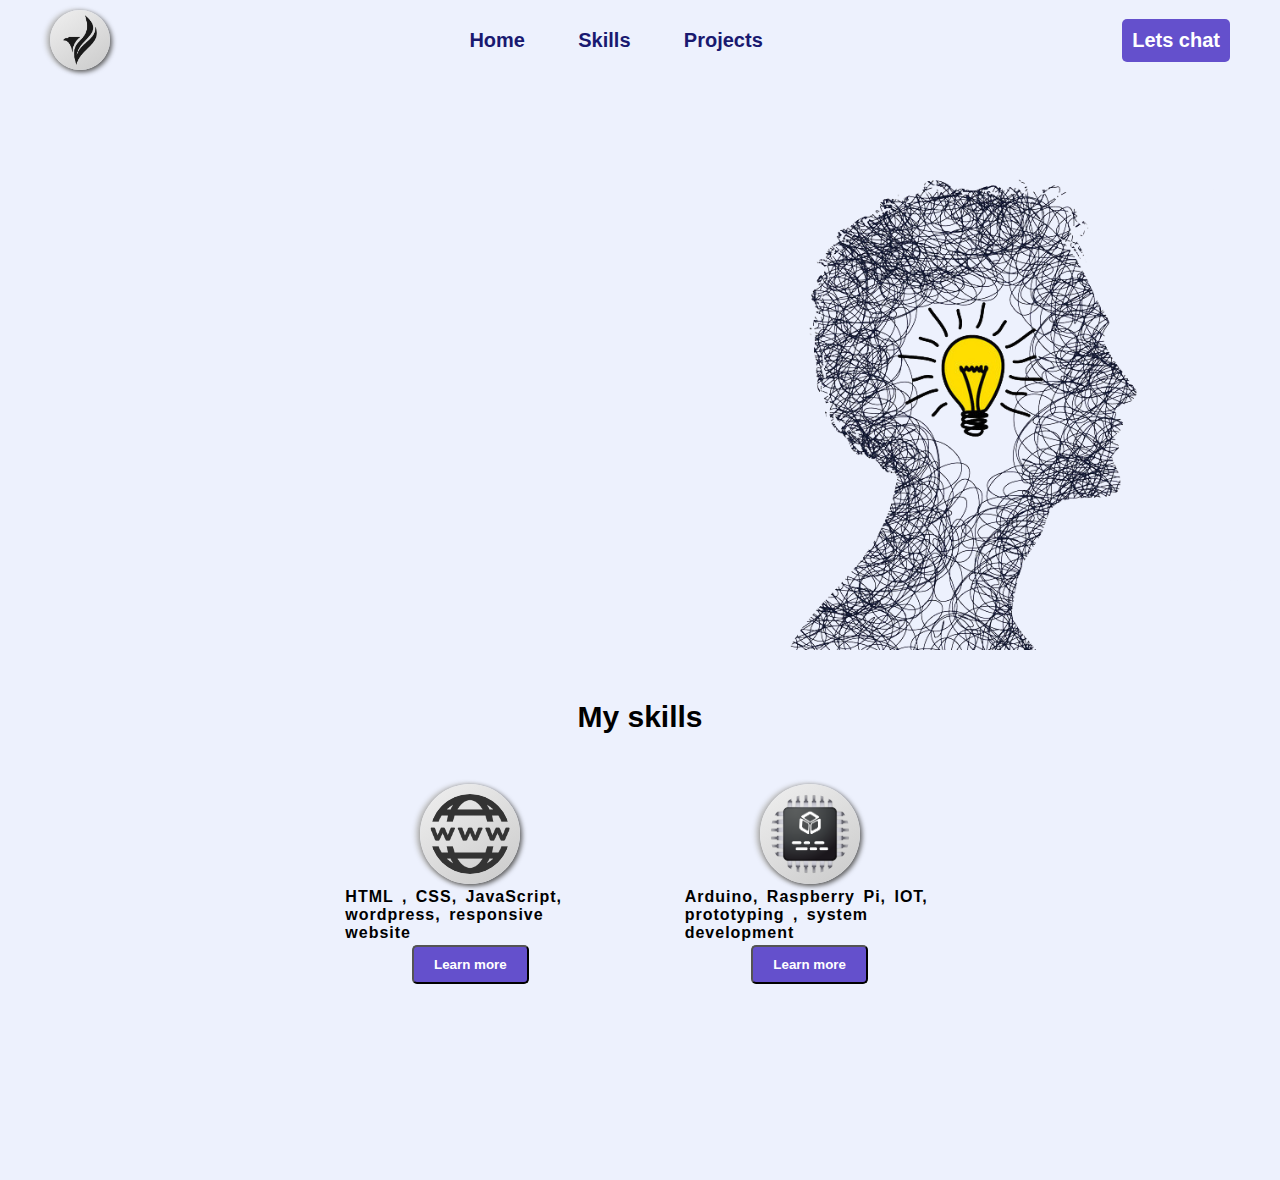
==== index.html @ 46838241 "Add files via upload" ====
<!DOCTYPE html>
<html lang="en">
<head>
    <meta charset="UTF-8">
    <meta http-equiv="X-UA-Compatible" content="IE=edge">
    <meta name="viewport" content="width=device-width, initial-scale=1.0">
    <title>Myport</title>
    <link rel="stylesheet" href="style.css">
</head>
<body>
    <nav class="nav">
        <img src="./logo.png" alt="" class="logo">
        <ul>
            <li><a href="#">Home</a></li>
            <li><a href="#">Skills</a></li>
            <li><a href="#">Projects</a></li>
        </ul>
        <button class="chat">Lets chat</button>
    </nav>

    <section class="intro">
        <section class="hello">
            <p></p>
        </section>       
        <section class="introImg">
            <img src="./intro_pic.png" alt="#">
        </section>        
    </section>

    <section class="skills">
        <p>My skills</p>
        <section class="skillset">
            <div class="skill">
                <section class="logo">
                    <img src="./skill1.png" alt="">
                </section>
                <p>HTML , CSS, JavaScript, wordpress, responsive website</p>
                <button><a href="#">Learn more</a></button>
            </div>

            <div class="skill">
                <section class="logo">
                    <img src="./skill2.png" alt="">
                </section>
                <p>Arduino, Raspberry Pi, IOT, prototyping , system development</p>
                <button><a href="#">Learn more</a></button>
            </div>
        </section>
    </section>

    <section class="projects"></section>
    <section class="contact"></section>
</body>
</html>
---- style.css ----
*{
    margin: 0;
    padding: 0;
    box-sizing: border-box;
    font-family: Arial, Helvetica, sans-serif;
}
body{
    width: 100vw;
    height: 100vh;
    background-color: #edf1fd;
    overflow-x: hidden;
}
.nav{
    width: 100%;
    height: 80px;
    /* background-color: #eef0f2; */
    background-color: transparent;
    /* position: relative; */
    display: flex;
    justify-content: space-between;
    align-items: center;
}
.nav img{
    /* position: absolute; */
    /* left: 40px; */
    margin-left: 50px;
    width: 60px;
    height: 60px;
}
.nav ul{
    width: 400px;
    height: 100%;
    /* background-color: cornflowerblue; */
    display: flex;
    justify-content: space-evenly;
    align-items: center;
}
.nav ul li{
    list-style: none;
}
.nav ul li a{
    text-decoration: none;
    color: midnightblue;
    font-weight: bold;
    font-size: 20px;
}
.nav button{
    margin-right: 50px;
    border: none;
    background: #6450cc;
    padding: 10px;
    font-size: 20px;
    color: white;
    font-weight: bold;
    border-radius: 5px;
}
.intro{
    width: 100%;
    height: 600px;
    /* background-color:thistle; */
    display: flex;
}
.hello{
    width: 50%;
    height: 100%;
    /* background-color: tomato; */
}
.introImg{
    width: 50%;
    height: 100%;
    /* background-color: violet; */
    display: flex;
    justify-content: center;
    align-items: center;
}
.introImg img{
    height: 90%;
    -webkit-transform: scaleX(-1);
    transform: scaleX(-1);
}
.skills{
    width: 100%;
    height: 500px;
    /* background-color: springgreen; */
    display: flex;
    flex-direction: column;
    align-items: center;
}
.skills > p{
    text-align: center;
    padding-top: 20px;
    font-size: 30px;
    font-weight: bold;
    /* background-color: yellow; */
}
.skillset{
    width: 60%;
    height: 400px;
    /* background-color: wheat; */
    margin-top: 50px;
    display: flex;
    flex-wrap: wrap;
    justify-content: space-evenly;
}

.skill{
    width: 250px;
    height: 200px;
    /* background-color: yellow; */
    display: flex;
    flex-direction: column;
    align-items: center;
    justify-content: space-between;
}
.logo{
    width: 100px;
    height: 100px;
    border-radius: 50%;
    border: none;
    border-radius: 50%;
    border-radius: 150px;
    background: linear-gradient(145deg, #f0f0f0, #cacaca);
    box-shadow:  2px 2px 5px #5a5a5a,
                 -4px 0px 5px #bfbfbf;
    display: flex;
    justify-content: center;
    align-items: center;
}
.logo img{
    width: 80%;
    height: 80%;
    border-radius: 50%;
}
.skill p{
    font-weight: 600;
    letter-spacing: 1px;
    word-spacing: 3px;
    /* font-size: 20px; */
}
.skill button{
    padding: 10px 20px;
    background-color: #6450cc;
    border-radius: 5px;
}
.skill button a{
    text-decoration: none;
    color: white;
    font-weight: bold;
}
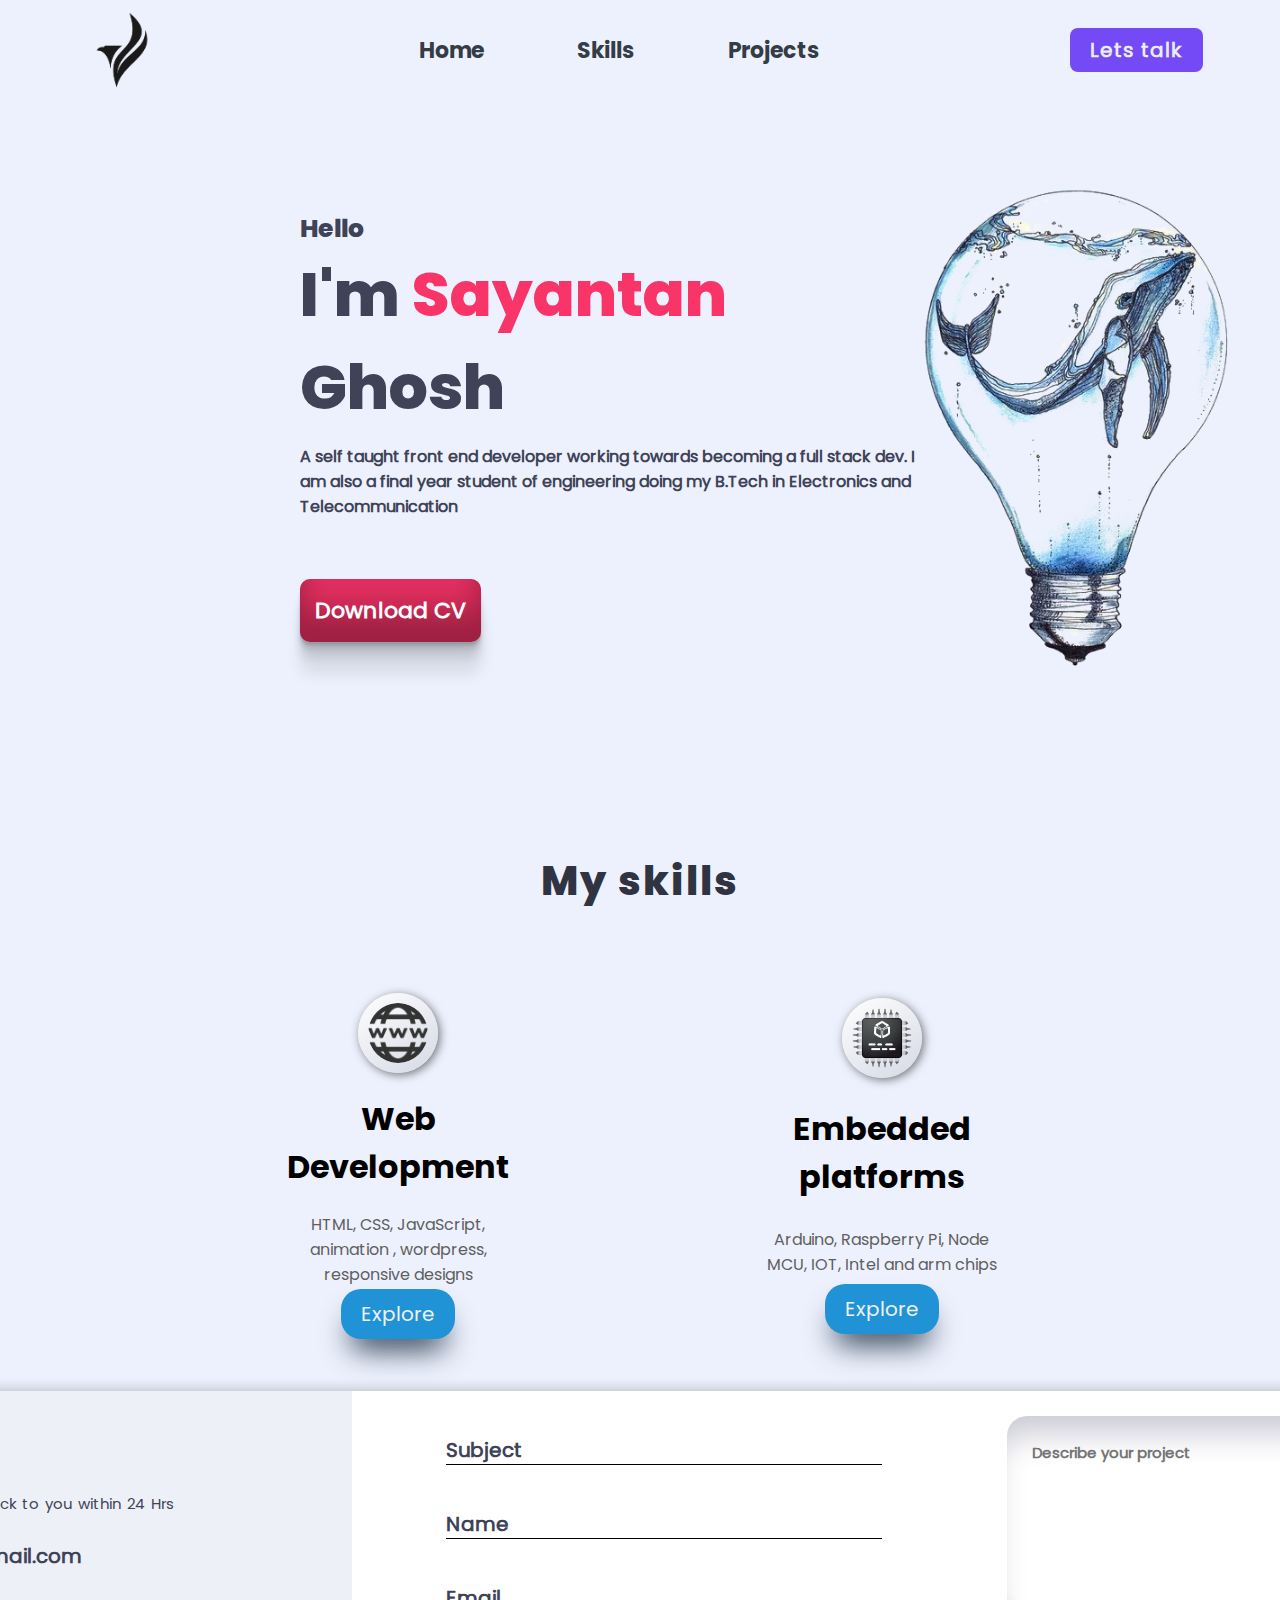
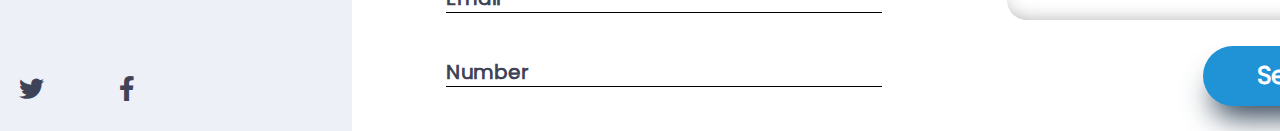
==== commit e51da998: "Add files via upload" ====
--- a/index.html
+++ b/index.html
@@ -4,51 +4,92 @@
     <meta charset="UTF-8">
     <meta http-equiv="X-UA-Compatible" content="IE=edge">
     <meta name="viewport" content="width=device-width, initial-scale=1.0">
-    <title>Myport</title>
+    <title>Portfolio</title>
     <link rel="stylesheet" href="style.css">
+    <link rel="stylesheet" href="../icons/css/all.min.css">
 </head>
 <body>
-    <nav class="nav">
-        <img src="./logo.png" alt="" class="logo">
+    <nav class="nav" id="nav">
+        <img src="../images/logo.png" alt="" class="logo">
         <ul>
-            <li><a href="#">Home</a></li>
-            <li><a href="#">Skills</a></li>
+            <li><a href="#nav">Home</a></li>
+            <li><a href="#skill">Skills</a></li>
             <li><a href="#">Projects</a></li>
+            <!-- <li><a href="#">Contact</a></li> -->
         </ul>
-        <button class="chat">Lets chat</button>
+        <button class="chat"><a href="#contact">Lets talk</a></button>
     </nav>
-
-    <section class="intro">
-        <section class="hello">
-            <p></p>
-        </section>       
-        <section class="introImg">
-            <img src="./intro_pic.png" alt="#">
-        </section>        
+    <section class="intro" id="intro">
+        <section class="about">
+            <p>Hello</p>
+            <p>I'm <span>Sayantan</span> Ghosh</p>
+            <p>A self taught front end developer working towards becoming a full stack dev.
+               I am also a final year student of engineering doing my B.Tech in Electronics and Telecommunication
+            </p>
+            <button><a href="#">Download CV</a></button>
+        </section>
+        <section class="introPic">
+            <img src="../images/back3.png" alt="">
+        </section>
     </section>
 
-    <section class="skills">
+    <section class="skill" id="skill">
         <p>My skills</p>
         <section class="skillset">
-            <div class="skill">
-                <section class="logo">
-                    <img src="./skill1.png" alt="">
-                </section>
-                <p>HTML , CSS, JavaScript, wordpress, responsive website</p>
-                <button><a href="#">Learn more</a></button>
-            </div>
-
-            <div class="skill">
-                <section class="logo">
-                    <img src="./skill2.png" alt="">
-                </section>
-                <p>Arduino, Raspberry Pi, IOT, prototyping , system development</p>
-                <button><a href="#">Learn more</a></button>
-            </div>
+            <section class="skillcard">
+                <img src="../images/skill1.png" alt="" class="img">       
+                <h1>Web Development</h1>
+                <p>HTML, CSS, JavaScript, animation , wordpress, responsive designs</p>
+                <button><a href="#">Explore</a></button>
+            </section>
+            <section class="skillcard">
+                <img src="../images/skill2.png" alt="" class="img">       
+                <h1>Embedded platforms</h1>
+                <p>Arduino, Raspberry Pi, Node MCU, IOT, Intel and arm chips</p>
+                <button><a href="#">Explore</a></button>
+            </section>
         </section>
     </section>
 
     <section class="projects"></section>
-    <section class="contact"></section>
+
+    <section class="contact" id="contact">
+        <section class="panel1">
+            <section class="head">
+                <p>Contacts</p>
+                <small>Fill the form and I will get back to you within 24 Hrs</small>
+            </section>
+            <section class="contactInfo">
+                <div>
+                    <i class="fal fa-envelope"></i>
+                    <span>sayantansnt@gmail.com</span>
+                </div>
+                <div>
+                    <i class="fal fa-phone-alt"></i>
+                    <span>9777825860</span>
+                </div>
+            </section>
+            <section class="socials">
+                <i class="fab fa-linkedin-in"></i>
+                <i class="fab fa-instagram"></i>
+                <i class="fab fa-twitter"></i>
+                <i class="fab fa-facebook-f"></i>
+            </section>
+        </section>
+        <section class="panel2">
+            <form class="form" id="form">
+                <section>
+                    <input type="text" placeholder="Subject">
+                    <input type="text" placeholder="Name">
+                    <input type="email" placeholder="Email">
+                    <input type="tel" placeholder="Number">
+                </section>
+                <section>
+                    <textarea cols="30" rows="10" placeholder="Describe your project"></textarea>
+                    <button type="submit">Send</button>
+                </section>
+            </form>
+        </section>
+    </section>
 </body>
 </html>--- a/style.css
+++ b/style.css
@@ -1,149 +1,344 @@
+@font-face {
+    font-family: pop;
+    src: url("../fonts/Poppins-Regular.ttf");
+}
+@font-face {
+    font-family: popb;
+    src: url("../fonts/Poppins-Bold.ttf");
+}
+@font-face {
+    font-family: popeb;
+    src: url("../fonts/Poppins-ExtraBold.ttf");
+}
 *{
     margin: 0;
     padding: 0;
     box-sizing: border-box;
-    font-family: Arial, Helvetica, sans-serif;
+    font-family: pop;
+}
+html{
+    scroll-behavior: smooth;
 }
 body{
     width: 100vw;
     height: 100vh;
+    display: flex;
+    flex-direction: column;
+    align-items: center;
     background-color: #edf1fd;
     overflow-x: hidden;
 }
 .nav{
     width: 100%;
-    height: 80px;
-    /* background-color: #eef0f2; */
-    background-color: transparent;
-    /* position: relative; */
+    height: 100px;
+    /* background-color: blue; */
     display: flex;
     justify-content: space-between;
     align-items: center;
 }
 .nav img{
-    /* position: absolute; */
-    /* left: 40px; */
-    margin-left: 50px;
-    width: 60px;
-    height: 60px;
+    height: 90%;
+    margin-left: 6%;
 }
 .nav ul{
+    display: flex;
+    justify-content: space-between;
+    align-items: center;
     width: 400px;
     height: 100%;
-    /* background-color: cornflowerblue; */
-    display: flex;
-    justify-content: space-evenly;
-    align-items: center;
+    /* background-color: aquamarine; */
 }
 .nav ul li{
     list-style: none;
 }
 .nav ul li a{
     text-decoration: none;
-    color: midnightblue;
-    font-weight: bold;
-    font-size: 20px;
-}
-.nav button{
-    margin-right: 50px;
+    font-family: popb;
+    font-size: 22px;
+    color: #343d46;
+}
+.chat{
+    margin-right: 6%;
     border: none;
-    background: #6450cc;
-    padding: 10px;
-    font-size: 20px;
-    color: white;
-    font-weight: bold;
-    border-radius: 5px;
-}
-.intro{
-    width: 100%;
-    height: 600px;
-    /* background-color:thistle; */
-    display: flex;
-}
-.hello{
-    width: 50%;
-    height: 100%;
-    /* background-color: tomato; */
-}
-.introImg{
-    width: 50%;
-    height: 100%;
-    /* background-color: violet; */
-    display: flex;
-    justify-content: center;
-    align-items: center;
-}
-.introImg img{
-    height: 90%;
-    -webkit-transform: scaleX(-1);
-    transform: scaleX(-1);
-}
-.skills{
-    width: 100%;
-    height: 500px;
-    /* background-color: springgreen; */
-    display: flex;
-    flex-direction: column;
-    align-items: center;
-}
-.skills > p{
-    text-align: center;
-    padding-top: 20px;
-    font-size: 30px;
-    font-weight: bold;
-    /* background-color: yellow; */
-}
-.skillset{
-    width: 60%;
-    height: 400px;
-    /* background-color: wheat; */
-    margin-top: 50px;
-    display: flex;
-    flex-wrap: wrap;
-    justify-content: space-evenly;
-}
-
-.skill{
-    width: 250px;
-    height: 200px;
-    /* background-color: yellow; */
-    display: flex;
-    flex-direction: column;
-    align-items: center;
-    justify-content: space-between;
-}
-.logo{
-    width: 100px;
-    height: 100px;
-    border-radius: 50%;
-    border: none;
-    border-radius: 50%;
-    border-radius: 150px;
-    background: linear-gradient(145deg, #f0f0f0, #cacaca);
-    box-shadow:  2px 2px 5px #5a5a5a,
-                 -4px 0px 5px #bfbfbf;
-    display: flex;
-    justify-content: center;
-    align-items: center;
-}
-.logo img{
-    width: 80%;
-    height: 80%;
-    border-radius: 50%;
-}
-.skill p{
+    padding: 7px 20px;
+    background-color: #734af6;
+    border-radius: 8px;
+    
+}
+.chat a{
+    text-decoration: none;
+    color: #ececec;
+    font-size: 20px;
     font-weight: 600;
     letter-spacing: 1px;
-    word-spacing: 3px;
-    /* font-size: 20px; */
-}
-.skill button{
+}
+.intro{
+    width: 100%;
+    height: 600px;
+    /* background-color: rosybrown; */
+    display: flex;
+}
+.about{
+    width: 65%;
+    height: 100%;
+    display: flex;
+    flex-direction: column;
+    justify-content: center;
+    align-items: flex-start;
+    padding-left: 300px;
+    /* background-color: royalblue; */
+    color: #3e4357;
+}
+.about p:first-of-type{
+    font-family: popeb;
+    font-weight: bold;
+    font-size: 25px;
+}
+.about p:nth-of-type(2){
+    font-family: popeb;
+    font-weight: bolder;
+    font-size: 62px;
+}
+.about p:nth-of-type(2) span{
+    font-family: popeb;
+    font-weight: bolder;
+    font-size: 62px;
+    color: #fb0341ca;
+}
+.about p:nth-of-type(3){
+    margin-top: 10px;
+    font-size: 16px;
+    font-weight: 900;
+    width: 620px;
+}
+.about button{
+    padding: 15px;
+    font-size: 22px;
+    background-color: #fb0341ca;
+    border-radius: 10px;
+    border: none;
+    position: relative;
+    top: 60px;
+    /* box-shadow: rgba(0, 0, 0, 0.4) 0px 2px 4px, rgba(0, 0, 0, 0.3) 0px 7px 13px -3px, rgba(0, 0, 0, 0.2) 0px -3px 0px inset; */
+    /* box-shadow: rgb(38, 57, 77) 0px 20px 30px -10px; */
+    box-shadow: rgba(0, 0, 0, 0.17) 0px -23px 25px 0px inset, rgba(0, 0, 0, 0.15) 0px -36px 30px 0px inset, rgba(0, 0, 0, 0.1) 0px -79px 40px 0px inset, rgba(0, 0, 0, 0.06) 0px 2px 1px, rgba(0, 0, 0, 0.09) 0px 4px 2px, rgba(0, 0, 0, 0.09) 0px 8px 4px, rgba(0, 0, 0, 0.09) 0px 16px 8px, rgba(0, 0, 0, 0.09) 0px 32px 16px;
+
+}
+.about button:active{
+    box-shadow: rgba(0, 0, 0, 0.4) 0px 2px 4px, rgba(0, 0, 0, 0.3) 0px 7px 13px -3px, rgba(0, 0, 0, 0.2) 0px -3px 0px inset;
+}
+.about button a{
+    color: white;
+    font-family: pop;
+    font-weight: 900;
+    text-decoration: none;
+}
+.introPic{
+    width: 35%;
+    height: 100%;
+    /* background-color: seagreen; */
+    display: flex;
+    justify-content: flex-start;
+    align-items: flex-end;
+}
+.introPic img{
+    height: 90%;
+    border-radius: 50%;
+}
+.skill{
+    width: 100%;
+    height: 600px;
+    /* background: aqua; */
+    display: flex;
+    flex-direction: column;
+    align-items: center;
+    margin-top: 160px;
+    padding-bottom: 50px;
+}
+.skill > p{
+    font-family: popeb;
+    font-size: 40px;
+    letter-spacing: 2px;
+    color: #2f3342;
+
+}
+.skillset{
+    width: 1200px;
+    display: flex;
+    flex-wrap: wrap;
+    justify-content: space-evenly;
+    align-items: center;
+    margin-top: 80px;
+}
+.skillcard{
+    width: 250px;
+    height: 350px;
+    display: flex;
+    flex-direction: column;
+    justify-content: space-evenly;
+    align-items: center;
+    /* background-color: purple; */
+}
+.skillcard .img{
+    width: 80px;
+    height: 80px;
+    padding: 10px;
+    border-radius: 50%;
+    background: linear-gradient(145deg, #feffff, #d5d9e4);
+    box-shadow:  2px 2px 10px #727479;
+}
+.skillcard h1{
+    text-align: center;
+    margin-top: 20px;
+    font-family: popb;
+}
+.skillcard p{
+    text-align: center;
+    color: #5f5f5f;
+    margin-top: 20px;
+
+}
+.skillcard button{
     padding: 10px 20px;
-    background-color: #6450cc;
-    border-radius: 5px;
-}
-.skill button a{
+    background-color: #2093d6;
+    border-radius: 20px;
+    border:none;
+    box-shadow: rgb(38, 57, 77) 0px 20px 30px -10px;
+}
+.skillcard button a{
     text-decoration: none;
+    color: #efefef;
+    font-size: 20px;
+}
+   
+.projects{
+    width: 100%;
+}
+
+.contact{
+    width: 1920px;
+    height: 400px;
+    background-color: #fbfbfb;
+    display: flex;
+    box-shadow: rgba(0, 0, 0, 0.01) 0px -2px 1px, rgba(0, 0, 0, 0.15) 0px -7px 10px -3px, rgba(0, 0, 0, 0.2) 0px 1px 1px;
+}
+.panel1{
+    width: 35%;
+    height: 100%;
+    background-color: #eef0f8;
+    display: flex;
+    flex-direction: column;
+    align-items: flex-start;
+    justify-content: space-between;
+    color: #3e4357;
+    padding-left: 100px;
+}
+.head{
+    padding-top: 30px;
+}
+.head p{
+    font-weight: bold;
+    font-size: 40px;
+    margin-bottom: 10px;
+}
+.head small{
+    font-size: 15px;
+    /* padding-left: 20px; */
+    word-spacing: 2px;
+}
+.contactInfo{
+    width: 90%;
+}
+.contactInfo div{
+    margin: 20px 0px;
+}
+.contactInfo div i{
+    font-weight: bold;
+    font-size: 20px;
+    margin-right: 20px;
+}
+.contactInfo div span{
+    font-size: 20px;
+    font-weight: bold;
+}
+.socials{
+    width: 70%;
+    display: flex;
+    justify-content: space-evenly;
+}
+.socials i{
+    font-size:25px;
+    padding: 30px;
+    border-radius: 50%;
+}
+.socials i:hover{
+    background-color: turquoise;
+}
+.panel2{
+    width: 65%;
+    height: 100%;
+    background-color: #fff;
+}
+
+.form{
+    width: 100%;
+    height: 100%;
+    display: flex;
+}
+.form section:first-of-type{
+    width: 50%;
+    height: 100%;
+    display: flex;
+    flex-direction: column;
+    justify-content: space-evenly;
+    align-items: center;
+}
+.form section:first-of-type input{
+    border: none;
+    border-bottom: 1px solid black;
+    background-color: transparent;
+    width: 70%;
+    height: 30px;
+    font-weight: bold;
+    font-size: 20px;
+}
+.form section:first-of-type input::placeholder{
+    color: midnightblue;
+    font-size: 20px;
+    color: #3e4357;
+    font-weight: bold;
+}
+.form section:first-of-type input:focus{
+    outline: none;
+}
+.form section:last-of-type{
+    width: 50%;
+    height: 100%;
+    display: flex;
+    flex-direction: column;
+    justify-content: space-evenly;
+    align-items: center;
+}
+.form section:last-of-type textarea{
+    width: 90%;
+    height: 60%;
+    border-radius: 20px;
+    padding: 25px;
+    font-size: 15px;
+    font-weight: bold;
+    box-shadow: rgba(50, 50, 93, 0.25) 0px 30px 30px -12px inset, rgba(0, 0, 0, 0.3) 0px -18px 18px -18px inset;
+    border: none;
+    outline: none;
+}
+.form section:last-of-type button{
+    width: 170px;
+    height: 60px;
+    font-size: 25px;
+    border-radius: 50px;
+    border:none; 
     color: white;
-    font-weight: bold;
+    font-weight: bold;   
+    background-color: #2093d6;
+    box-shadow: rgb(38, 57, 77) 0px 20px 30px -10px;
+    
 }--- a/icons/css/all.min.css
+++ b/icons/css/all.min.css
@@ -0,0 +1,5 @@
+/*!
+ * Font Awesome Pro 5.13.0 by @fontawesome - https://fontawesome.com
+ * License - https://fontawesome.com/license (Commercial License)
+ */
+.fa,.fab,.fad,.fal,.far,.fas{-moz-osx-font-smoothing:grayscale;-webkit-font-smoothing:antialiased;display:inline-block;font-style:normal;font-variant:normal;text-rendering:auto;line-height:1}.fa-lg{font-size:1.33333em;line-height:.75em;vertical-align:-.0667em}.fa-xs{font-size:.75em}.fa-sm{font-size:.875em}.fa-1x{font-size:1em}.fa-2x{font-size:2em}.fa-3x{font-size:3em}.fa-4x{font-size:4em}.fa-5x{font-size:5em}.fa-6x{font-size:6em}.fa-7x{font-size:7em}.fa-8x{font-size:8em}.fa-9x{font-size:9em}.fa-10x{font-size:10em}.fa-fw{text-align:center;width:1.25em}.fa-ul{list-style-type:none;margin-left:2.5em;padding-left:0}.fa-ul>li{position:relative}.fa-li{left:-2em;position:absolute;text-align:center;width:2em;line-height:inherit}.fa-border{border:.08em solid #eee;border-radius:.1em;padding:.2em .25em .15em}.fa-pull-left{float:left}.fa-pull-right{float:right}.fa.fa-pull-left,.fab.fa-pull-left,.fal.fa-pull-left,.far.fa-pull-left,.fas.fa-pull-left{margin-right:.3em}.fa.fa-pull-right,.fab.fa-pull-right,.fal.fa-pull-right,.far.fa-pull-right,.fas.fa-pull-right{margin-left:.3em}.fa-spin{-webkit-animation:fa-spin 2s linear infinite;animation:fa-spin 2s linear infinite}.fa-pulse{-webkit-animation:fa-spin 1s steps(8) infinite;animation:fa-spin 1s steps(8) infinite}@-webkit-keyframes fa-spin{0%{-webkit-transform:rotate(0deg);transform:rotate(0deg)}to{-webkit-transform:rotate(1turn);transform:rotate(1turn)}}@keyframes fa-spin{0%{-webkit-transform:rotate(0deg);transform:rotate(0deg)}to{-webkit-transform:rotate(1turn);transform:rotate(1turn)}}.fa-rotate-90{-ms-filter:"progid:DXImageTransform.Microsoft.BasicImage(rotation=1)";-webkit-transform:rotate(90deg);transform:rotate(90deg)}.fa-rotate-180{-ms-filter:"progid:DXImageTransform.Microsoft.BasicImage(rotation=2)";-webkit-transform:rotate(180deg);transform:rotate(180deg)}.fa-rotate-270{-ms-filter:"progid:DXImageTransform.Microsoft.BasicImage(rotation=3)";-webkit-transform:rotate(270deg);transform:rotate(270deg)}.fa-flip-horizontal{-ms-filter:"progid:DXImageTransform.Microsoft.BasicImage(rotation=0, mirror=1)";-webkit-transform:scaleX(-1);transform:scaleX(-1)}.fa-flip-vertical{-webkit-transform:scaleY(-1);transform:scaleY(-1)}.fa-flip-both,.fa-flip-horizontal.fa-flip-vertical,.fa-flip-vertical{-ms-filter:"progid:DXImageTransform.Microsoft.BasicImage(rotation=2, mirror=1)"}.fa-flip-both,.fa-flip-horizontal.fa-flip-vertical{-webkit-transform:scale(-1);transform:scale(-1)}:root .fa-flip-both,:root .fa-flip-horizontal,:root .fa-flip-vertical,:root .fa-rotate-90,:root .fa-rotate-180,:root .fa-rotate-270{-webkit-filter:none;filter:none}.fa-stack{display:inline-block;height:2em;line-height:2em;position:relative;vertical-align:middle;width:2.5em}.fa-stack-1x,.fa-stack-2x{left:0;position:absolute;text-align:center;width:100%}.fa-stack-1x{line-height:inherit}.fa-stack-2x{font-size:2em}.fa-inverse{color:#fff}.fa-500px:before{content:"\f26e"}.fa-abacus:before{content:"\f640"}.fa-accessible-icon:before{content:"\f368"}.fa-accusoft:before{content:"\f369"}.fa-acorn:before{content:"\f6ae"}.fa-acquisitions-incorporated:before{content:"\f6af"}.fa-ad:before{content:"\f641"}.fa-address-book:before{content:"\f2b9"}.fa-address-card:before{content:"\f2bb"}.fa-adjust:before{content:"\f042"}.fa-adn:before{content:"\f170"}.fa-adobe:before{content:"\f778"}.fa-adversal:before{content:"\f36a"}.fa-affiliatetheme:before{content:"\f36b"}.fa-air-conditioner:before{content:"\f8f4"}.fa-air-freshener:before{content:"\f5d0"}.fa-airbnb:before{content:"\f834"}.fa-alarm-clock:before{content:"\f34e"}.fa-alarm-exclamation:before{content:"\f843"}.fa-alarm-plus:before{content:"\f844"}.fa-alarm-snooze:before{content:"\f845"}.fa-album:before{content:"\f89f"}.fa-album-collection:before{content:"\f8a0"}.fa-algolia:before{content:"\f36c"}.fa-alicorn:before{content:"\f6b0"}.fa-alien:before{content:"\f8f5"}.fa-alien-monster:before{content:"\f8f6"}.fa-align-center:before{content:"\f037"}.fa-align-justify:before{content:"\f039"}.fa-align-left:before{content:"\f036"}.fa-align-right:before{content:"\f038"}.fa-align-slash:before{content:"\f846"}.fa-alipay:before{content:"\f642"}.fa-allergies:before{content:"\f461"}.fa-amazon:before{content:"\f270"}.fa-amazon-pay:before{content:"\f42c"}.fa-ambulance:before{content:"\f0f9"}.fa-american-sign-language-interpreting:before{content:"\f2a3"}.fa-amilia:before{content:"\f36d"}.fa-amp-guitar:before{content:"\f8a1"}.fa-analytics:before{content:"\f643"}.fa-anchor:before{content:"\f13d"}.fa-android:before{content:"\f17b"}.fa-angel:before{content:"\f779"}.fa-angellist:before{content:"\f209"}.fa-angle-double-down:before{content:"\f103"}.fa-angle-double-left:before{content:"\f100"}.fa-angle-double-right:before{content:"\f101"}.fa-angle-double-up:before{content:"\f102"}.fa-angle-down:before{content:"\f107"}.fa-angle-left:before{content:"\f104"}.fa-angle-right:before{content:"\f105"}.fa-angle-up:before{content:"\f106"}.fa-angry:before{content:"\f556"}.fa-angrycreative:before{content:"\f36e"}.fa-angular:before{content:"\f420"}.fa-ankh:before{content:"\f644"}.fa-app-store:before{content:"\f36f"}.fa-app-store-ios:before{content:"\f370"}.fa-apper:before{content:"\f371"}.fa-apple:before{content:"\f179"}.fa-apple-alt:before{content:"\f5d1"}.fa-apple-crate:before{content:"\f6b1"}.fa-apple-pay:before{content:"\f415"}.fa-archive:before{content:"\f187"}.fa-archway:before{content:"\f557"}.fa-arrow-alt-circle-down:before{content:"\f358"}.fa-arrow-alt-circle-left:before{content:"\f359"}.fa-arrow-alt-circle-right:before{content:"\f35a"}.fa-arrow-alt-circle-up:before{content:"\f35b"}.fa-arrow-alt-down:before{content:"\f354"}.fa-arrow-alt-from-bottom:before{content:"\f346"}.fa-arrow-alt-from-left:before{content:"\f347"}.fa-arrow-alt-from-right:before{content:"\f348"}.fa-arrow-alt-from-top:before{content:"\f349"}.fa-arrow-alt-left:before{content:"\f355"}.fa-arrow-alt-right:before{content:"\f356"}.fa-arrow-alt-square-down:before{content:"\f350"}.fa-arrow-alt-square-left:before{content:"\f351"}.fa-arrow-alt-square-right:before{content:"\f352"}.fa-arrow-alt-square-up:before{content:"\f353"}.fa-arrow-alt-to-bottom:before{content:"\f34a"}.fa-arrow-alt-to-left:before{content:"\f34b"}.fa-arrow-alt-to-right:before{content:"\f34c"}.fa-arrow-alt-to-top:before{content:"\f34d"}.fa-arrow-alt-up:before{content:"\f357"}.fa-arrow-circle-down:before{content:"\f0ab"}.fa-arrow-circle-left:before{content:"\f0a8"}.fa-arrow-circle-right:before{content:"\f0a9"}.fa-arrow-circle-up:before{content:"\f0aa"}.fa-arrow-down:before{content:"\f063"}.fa-arrow-from-bottom:before{content:"\f342"}.fa-arrow-from-left:before{content:"\f343"}.fa-arrow-from-right:before{content:"\f344"}.fa-arrow-from-top:before{content:"\f345"}.fa-arrow-left:before{content:"\f060"}.fa-arrow-right:before{content:"\f061"}.fa-arrow-square-down:before{content:"\f339"}.fa-arrow-square-left:before{content:"\f33a"}.fa-arrow-square-right:before{content:"\f33b"}.fa-arrow-square-up:before{content:"\f33c"}.fa-arrow-to-bottom:before{content:"\f33d"}.fa-arrow-to-left:before{content:"\f33e"}.fa-arrow-to-right:before{content:"\f340"}.fa-arrow-to-top:before{content:"\f341"}.fa-arrow-up:before{content:"\f062"}.fa-arrows:before{content:"\f047"}.fa-arrows-alt:before{content:"\f0b2"}.fa-arrows-alt-h:before{content:"\f337"}.fa-arrows-alt-v:before{content:"\f338"}.fa-arrows-h:before{content:"\f07e"}.fa-arrows-v:before{content:"\f07d"}.fa-artstation:before{content:"\f77a"}.fa-assistive-listening-systems:before{content:"\f2a2"}.fa-asterisk:before{content:"\f069"}.fa-asymmetrik:before{content:"\f372"}.fa-at:before{content:"\f1fa"}.fa-atlas:before{content:"\f558"}.fa-atlassian:before{content:"\f77b"}.fa-atom:before{content:"\f5d2"}.fa-atom-alt:before{content:"\f5d3"}.fa-audible:before{content:"\f373"}.fa-audio-description:before{content:"\f29e"}.fa-autoprefixer:before{content:"\f41c"}.fa-avianex:before{content:"\f374"}.fa-aviato:before{content:"\f421"}.fa-award:before{content:"\f559"}.fa-aws:before{content:"\f375"}.fa-axe:before{content:"\f6b2"}.fa-axe-battle:before{content:"\f6b3"}.fa-baby:before{content:"\f77c"}.fa-baby-carriage:before{content:"\f77d"}.fa-backpack:before{content:"\f5d4"}.fa-backspace:before{content:"\f55a"}.fa-backward:before{content:"\f04a"}.fa-bacon:before{content:"\f7e5"}.fa-bacteria:before{content:"\f959"}.fa-bacterium:before{content:"\f95a"}.fa-badge:before{content:"\f335"}.fa-badge-check:before{content:"\f336"}.fa-badge-dollar:before{content:"\f645"}.fa-badge-percent:before{content:"\f646"}.fa-badge-sheriff:before{content:"\f8a2"}.fa-badger-honey:before{content:"\f6b4"}.fa-bags-shopping:before{content:"\f847"}.fa-bahai:before{content:"\f666"}.fa-balance-scale:before{content:"\f24e"}.fa-balance-scale-left:before{content:"\f515"}.fa-balance-scale-right:before{content:"\f516"}.fa-ball-pile:before{content:"\f77e"}.fa-ballot:before{content:"\f732"}.fa-ballot-check:before{content:"\f733"}.fa-ban:before{content:"\f05e"}.fa-band-aid:before{content:"\f462"}.fa-bandcamp:before{content:"\f2d5"}.fa-banjo:before{content:"\f8a3"}.fa-barcode:before{content:"\f02a"}.fa-barcode-alt:before{content:"\f463"}.fa-barcode-read:before{content:"\f464"}.fa-barcode-scan:before{content:"\f465"}.fa-bars:before{content:"\f0c9"}.fa-baseball:before{content:"\f432"}.fa-baseball-ball:before{content:"\f433"}.fa-basketball-ball:before{content:"\f434"}.fa-basketball-hoop:before{content:"\f435"}.fa-bat:before{content:"\f6b5"}.fa-bath:before{content:"\f2cd"}.fa-battery-bolt:before{content:"\f376"}.fa-battery-empty:before{content:"\f244"}.fa-battery-full:before{content:"\f240"}.fa-battery-half:before{content:"\f242"}.fa-battery-quarter:before{content:"\f243"}.fa-battery-slash:before{content:"\f377"}.fa-battery-three-quarters:before{content:"\f241"}.fa-battle-net:before{content:"\f835"}.fa-bed:before{content:"\f236"}.fa-bed-alt:before{content:"\f8f7"}.fa-bed-bunk:before{content:"\f8f8"}.fa-bed-empty:before{content:"\f8f9"}.fa-beer:before{content:"\f0fc"}.fa-behance:before{content:"\f1b4"}.fa-behance-square:before{content:"\f1b5"}.fa-bell:before{content:"\f0f3"}.fa-bell-exclamation:before{content:"\f848"}.fa-bell-on:before{content:"\f8fa"}.fa-bell-plus:before{content:"\f849"}.fa-bell-school:before{content:"\f5d5"}.fa-bell-school-slash:before{content:"\f5d6"}.fa-bell-slash:before{content:"\f1f6"}.fa-bells:before{content:"\f77f"}.fa-betamax:before{content:"\f8a4"}.fa-bezier-curve:before{content:"\f55b"}.fa-bible:before{content:"\f647"}.fa-bicycle:before{content:"\f206"}.fa-biking:before{content:"\f84a"}.fa-biking-mountain:before{content:"\f84b"}.fa-bimobject:before{content:"\f378"}.fa-binoculars:before{content:"\f1e5"}.fa-biohazard:before{content:"\f780"}.fa-birthday-cake:before{content:"\f1fd"}.fa-bitbucket:before{content:"\f171"}.fa-bitcoin:before{content:"\f379"}.fa-bity:before{content:"\f37a"}.fa-black-tie:before{content:"\f27e"}.fa-blackberry:before{content:"\f37b"}.fa-blanket:before{content:"\f498"}.fa-blender:before{content:"\f517"}.fa-blender-phone:before{content:"\f6b6"}.fa-blind:before{content:"\f29d"}.fa-blinds:before{content:"\f8fb"}.fa-blinds-open:before{content:"\f8fc"}.fa-blinds-raised:before{content:"\f8fd"}.fa-blog:before{content:"\f781"}.fa-blogger:before{content:"\f37c"}.fa-blogger-b:before{content:"\f37d"}.fa-bluetooth:before{content:"\f293"}.fa-bluetooth-b:before{content:"\f294"}.fa-bold:before{content:"\f032"}.fa-bolt:before{content:"\f0e7"}.fa-bomb:before{content:"\f1e2"}.fa-bone:before{content:"\f5d7"}.fa-bone-break:before{content:"\f5d8"}.fa-bong:before{content:"\f55c"}.fa-book:before{content:"\f02d"}.fa-book-alt:before{content:"\f5d9"}.fa-book-dead:before{content:"\f6b7"}.fa-book-heart:before{content:"\f499"}.fa-book-medical:before{content:"\f7e6"}.fa-book-open:before{content:"\f518"}.fa-book-reader:before{content:"\f5da"}.fa-book-spells:before{content:"\f6b8"}.fa-book-user:before{content:"\f7e7"}.fa-bookmark:before{content:"\f02e"}.fa-books:before{content:"\f5db"}.fa-books-medical:before{content:"\f7e8"}.fa-boombox:before{content:"\f8a5"}.fa-boot:before{content:"\f782"}.fa-booth-curtain:before{content:"\f734"}.fa-bootstrap:before{content:"\f836"}.fa-border-all:before{content:"\f84c"}.fa-border-bottom:before{content:"\f84d"}.fa-border-center-h:before{content:"\f89c"}.fa-border-center-v:before{content:"\f89d"}.fa-border-inner:before{content:"\f84e"}.fa-border-left:before{content:"\f84f"}.fa-border-none:before{content:"\f850"}.fa-border-outer:before{content:"\f851"}.fa-border-right:before{content:"\f852"}.fa-border-style:before{content:"\f853"}.fa-border-style-alt:before{content:"\f854"}.fa-border-top:before{content:"\f855"}.fa-bow-arrow:before{content:"\f6b9"}.fa-bowling-ball:before{content:"\f436"}.fa-bowling-pins:before{content:"\f437"}.fa-box:before{content:"\f466"}.fa-box-alt:before{content:"\f49a"}.fa-box-ballot:before{content:"\f735"}.fa-box-check:before{content:"\f467"}.fa-box-fragile:before{content:"\f49b"}.fa-box-full:before{content:"\f49c"}.fa-box-heart:before{content:"\f49d"}.fa-box-open:before{content:"\f49e"}.fa-box-tissue:before{content:"\f95b"}.fa-box-up:before{content:"\f49f"}.fa-box-usd:before{content:"\f4a0"}.fa-boxes:before{content:"\f468"}.fa-boxes-alt:before{content:"\f4a1"}.fa-boxing-glove:before{content:"\f438"}.fa-brackets:before{content:"\f7e9"}.fa-brackets-curly:before{content:"\f7ea"}.fa-braille:before{content:"\f2a1"}.fa-brain:before{content:"\f5dc"}.fa-bread-loaf:before{content:"\f7eb"}.fa-bread-slice:before{content:"\f7ec"}.fa-briefcase:before{content:"\f0b1"}.fa-briefcase-medical:before{content:"\f469"}.fa-bring-forward:before{content:"\f856"}.fa-bring-front:before{content:"\f857"}.fa-broadcast-tower:before{content:"\f519"}.fa-broom:before{content:"\f51a"}.fa-browser:before{content:"\f37e"}.fa-brush:before{content:"\f55d"}.fa-btc:before{content:"\f15a"}.fa-buffer:before{content:"\f837"}.fa-bug:before{content:"\f188"}.fa-building:before{content:"\f1ad"}.fa-bullhorn:before{content:"\f0a1"}.fa-bullseye:before{content:"\f140"}.fa-bullseye-arrow:before{content:"\f648"}.fa-bullseye-pointer:before{content:"\f649"}.fa-burger-soda:before{content:"\f858"}.fa-burn:before{content:"\f46a"}.fa-buromobelexperte:before{content:"\f37f"}.fa-burrito:before{content:"\f7ed"}.fa-bus:before{content:"\f207"}.fa-bus-alt:before{content:"\f55e"}.fa-bus-school:before{content:"\f5dd"}.fa-business-time:before{content:"\f64a"}.fa-buy-n-large:before{content:"\f8a6"}.fa-buysellads:before{content:"\f20d"}.fa-cabinet-filing:before{content:"\f64b"}.fa-cactus:before{content:"\f8a7"}.fa-calculator:before{content:"\f1ec"}.fa-calculator-alt:before{content:"\f64c"}.fa-calendar:before{content:"\f133"}.fa-calendar-alt:before{content:"\f073"}.fa-calendar-check:before{content:"\f274"}.fa-calendar-day:before{content:"\f783"}.fa-calendar-edit:before{content:"\f333"}.fa-calendar-exclamation:before{content:"\f334"}.fa-calendar-minus:before{content:"\f272"}.fa-calendar-plus:before{content:"\f271"}.fa-calendar-star:before{content:"\f736"}.fa-calendar-times:before{content:"\f273"}.fa-calendar-week:before{content:"\f784"}.fa-camcorder:before{content:"\f8a8"}.fa-camera:before{content:"\f030"}.fa-camera-alt:before{content:"\f332"}.fa-camera-home:before{content:"\f8fe"}.fa-camera-movie:before{content:"\f8a9"}.fa-camera-polaroid:before{content:"\f8aa"}.fa-camera-retro:before{content:"\f083"}.fa-campfire:before{content:"\f6ba"}.fa-campground:before{content:"\f6bb"}.fa-canadian-maple-leaf:before{content:"\f785"}.fa-candle-holder:before{content:"\f6bc"}.fa-candy-cane:before{content:"\f786"}.fa-candy-corn:before{content:"\f6bd"}.fa-cannabis:before{content:"\f55f"}.fa-capsules:before{content:"\f46b"}.fa-car:before{content:"\f1b9"}.fa-car-alt:before{content:"\f5de"}.fa-car-battery:before{content:"\f5df"}.fa-car-building:before{content:"\f859"}.fa-car-bump:before{content:"\f5e0"}.fa-car-bus:before{content:"\f85a"}.fa-car-crash:before{content:"\f5e1"}.fa-car-garage:before{content:"\f5e2"}.fa-car-mechanic:before{content:"\f5e3"}.fa-car-side:before{content:"\f5e4"}.fa-car-tilt:before{content:"\f5e5"}.fa-car-wash:before{content:"\f5e6"}.fa-caravan:before{content:"\f8ff"}.fa-caravan-alt:before{content:"\f900"}.fa-caret-circle-down:before{content:"\f32d"}.fa-caret-circle-left:before{content:"\f32e"}.fa-caret-circle-right:before{content:"\f330"}.fa-caret-circle-up:before{content:"\f331"}.fa-caret-down:before{content:"\f0d7"}.fa-caret-left:before{content:"\f0d9"}.fa-caret-right:before{content:"\f0da"}.fa-caret-square-down:before{content:"\f150"}.fa-caret-square-left:before{content:"\f191"}.fa-caret-square-right:before{content:"\f152"}.fa-caret-square-up:before{content:"\f151"}.fa-caret-up:before{content:"\f0d8"}.fa-carrot:before{content:"\f787"}.fa-cars:before{content:"\f85b"}.fa-cart-arrow-down:before{content:"\f218"}.fa-cart-plus:before{content:"\f217"}.fa-cash-register:before{content:"\f788"}.fa-cassette-tape:before{content:"\f8ab"}.fa-cat:before{content:"\f6be"}.fa-cat-space:before{content:"\f901"}.fa-cauldron:before{content:"\f6bf"}.fa-cc-amazon-pay:before{content:"\f42d"}.fa-cc-amex:before{content:"\f1f3"}.fa-cc-apple-pay:before{content:"\f416"}.fa-cc-diners-club:before{content:"\f24c"}.fa-cc-discover:before{content:"\f1f2"}.fa-cc-jcb:before{content:"\f24b"}.fa-cc-mastercard:before{content:"\f1f1"}.fa-cc-paypal:before{content:"\f1f4"}.fa-cc-stripe:before{content:"\f1f5"}.fa-cc-visa:before{content:"\f1f0"}.fa-cctv:before{content:"\f8ac"}.fa-centercode:before{content:"\f380"}.fa-centos:before{content:"\f789"}.fa-certificate:before{content:"\f0a3"}.fa-chair:before{content:"\f6c0"}.fa-chair-office:before{content:"\f6c1"}.fa-chalkboard:before{content:"\f51b"}.fa-chalkboard-teacher:before{content:"\f51c"}.fa-charging-station:before{content:"\f5e7"}.fa-chart-area:before{content:"\f1fe"}.fa-chart-bar:before{content:"\f080"}.fa-chart-line:before{content:"\f201"}.fa-chart-line-down:before{content:"\f64d"}.fa-chart-network:before{content:"\f78a"}.fa-chart-pie:before{content:"\f200"}.fa-chart-pie-alt:before{content:"\f64e"}.fa-chart-scatter:before{content:"\f7ee"}.fa-check:before{content:"\f00c"}.fa-check-circle:before{content:"\f058"}.fa-check-double:before{content:"\f560"}.fa-check-square:before{content:"\f14a"}.fa-cheese:before{content:"\f7ef"}.fa-cheese-swiss:before{content:"\f7f0"}.fa-cheeseburger:before{content:"\f7f1"}.fa-chess:before{content:"\f439"}.fa-chess-bishop:before{content:"\f43a"}.fa-chess-bishop-alt:before{content:"\f43b"}.fa-chess-board:before{content:"\f43c"}.fa-chess-clock:before{content:"\f43d"}.fa-chess-clock-alt:before{content:"\f43e"}.fa-chess-king:before{content:"\f43f"}.fa-chess-king-alt:before{content:"\f440"}.fa-chess-knight:before{content:"\f441"}.fa-chess-knight-alt:before{content:"\f442"}.fa-chess-pawn:before{content:"\f443"}.fa-chess-pawn-alt:before{content:"\f444"}.fa-chess-queen:before{content:"\f445"}.fa-chess-queen-alt:before{content:"\f446"}.fa-chess-rook:before{content:"\f447"}.fa-chess-rook-alt:before{content:"\f448"}.fa-chevron-circle-down:before{content:"\f13a"}.fa-chevron-circle-left:before{content:"\f137"}.fa-chevron-circle-right:before{content:"\f138"}.fa-chevron-circle-up:before{content:"\f139"}.fa-chevron-double-down:before{content:"\f322"}.fa-chevron-double-left:before{content:"\f323"}.fa-chevron-double-right:before{content:"\f324"}.fa-chevron-double-up:before{content:"\f325"}.fa-chevron-down:before{content:"\f078"}.fa-chevron-left:before{content:"\f053"}.fa-chevron-right:before{content:"\f054"}.fa-chevron-square-down:before{content:"\f329"}.fa-chevron-square-left:before{content:"\f32a"}.fa-chevron-square-right:before{content:"\f32b"}.fa-chevron-square-up:before{content:"\f32c"}.fa-chevron-up:before{content:"\f077"}.fa-child:before{content:"\f1ae"}.fa-chimney:before{content:"\f78b"}.fa-chrome:before{content:"\f268"}.fa-chromecast:before{content:"\f838"}.fa-church:before{content:"\f51d"}.fa-circle:before{content:"\f111"}.fa-circle-notch:before{content:"\f1ce"}.fa-city:before{content:"\f64f"}.fa-clarinet:before{content:"\f8ad"}.fa-claw-marks:before{content:"\f6c2"}.fa-clinic-medical:before{content:"\f7f2"}.fa-clipboard:before{content:"\f328"}.fa-clipboard-check:before{content:"\f46c"}.fa-clipboard-list:before{content:"\f46d"}.fa-clipboard-list-check:before{content:"\f737"}.fa-clipboard-prescription:before{content:"\f5e8"}.fa-clipboard-user:before{content:"\f7f3"}.fa-clock:before{content:"\f017"}.fa-clone:before{content:"\f24d"}.fa-closed-captioning:before{content:"\f20a"}.fa-cloud:before{content:"\f0c2"}.fa-cloud-download:before{content:"\f0ed"}.fa-cloud-download-alt:before{content:"\f381"}.fa-cloud-drizzle:before{content:"\f738"}.fa-cloud-hail:before{content:"\f739"}.fa-cloud-hail-mixed:before{content:"\f73a"}.fa-cloud-meatball:before{content:"\f73b"}.fa-cloud-moon:before{content:"\f6c3"}.fa-cloud-moon-rain:before{content:"\f73c"}.fa-cloud-music:before{content:"\f8ae"}.fa-cloud-rain:before{content:"\f73d"}.fa-cloud-rainbow:before{content:"\f73e"}.fa-cloud-showers:before{content:"\f73f"}.fa-cloud-showers-heavy:before{content:"\f740"}.fa-cloud-sleet:before{content:"\f741"}.fa-cloud-snow:before{content:"\f742"}.fa-cloud-sun:before{content:"\f6c4"}.fa-cloud-sun-rain:before{content:"\f743"}.fa-cloud-upload:before{content:"\f0ee"}.fa-cloud-upload-alt:before{content:"\f382"}.fa-clouds:before{content:"\f744"}.fa-clouds-moon:before{content:"\f745"}.fa-clouds-sun:before{content:"\f746"}.fa-cloudscale:before{content:"\f383"}.fa-cloudsmith:before{content:"\f384"}.fa-cloudversify:before{content:"\f385"}.fa-club:before{content:"\f327"}.fa-cocktail:before{content:"\f561"}.fa-code:before{content:"\f121"}.fa-code-branch:before{content:"\f126"}.fa-code-commit:before{content:"\f386"}.fa-code-merge:before{content:"\f387"}.fa-codepen:before{content:"\f1cb"}.fa-codiepie:before{content:"\f284"}.fa-coffee:before{content:"\f0f4"}.fa-coffee-pot:before{content:"\f902"}.fa-coffee-togo:before{content:"\f6c5"}.fa-coffin:before{content:"\f6c6"}.fa-coffin-cross:before{content:"\f951"}.fa-cog:before{content:"\f013"}.fa-cogs:before{content:"\f085"}.fa-coin:before{content:"\f85c"}.fa-coins:before{content:"\f51e"}.fa-columns:before{content:"\f0db"}.fa-comet:before{content:"\f903"}.fa-comment:before{content:"\f075"}.fa-comment-alt:before{content:"\f27a"}.fa-comment-alt-check:before{content:"\f4a2"}.fa-comment-alt-dollar:before{content:"\f650"}.fa-comment-alt-dots:before{content:"\f4a3"}.fa-comment-alt-edit:before{content:"\f4a4"}.fa-comment-alt-exclamation:before{content:"\f4a5"}.fa-comment-alt-lines:before{content:"\f4a6"}.fa-comment-alt-medical:before{content:"\f7f4"}.fa-comment-alt-minus:before{content:"\f4a7"}.fa-comment-alt-music:before{content:"\f8af"}.fa-comment-alt-plus:before{content:"\f4a8"}.fa-comment-alt-slash:before{content:"\f4a9"}.fa-comment-alt-smile:before{content:"\f4aa"}.fa-comment-alt-times:before{content:"\f4ab"}.fa-comment-check:before{content:"\f4ac"}.fa-comment-dollar:before{content:"\f651"}.fa-comment-dots:before{content:"\f4ad"}.fa-comment-edit:before{content:"\f4ae"}.fa-comment-exclamation:before{content:"\f4af"}.fa-comment-lines:before{content:"\f4b0"}.fa-comment-medical:before{content:"\f7f5"}.fa-comment-minus:before{content:"\f4b1"}.fa-comment-music:before{content:"\f8b0"}.fa-comment-plus:before{content:"\f4b2"}.fa-comment-slash:before{content:"\f4b3"}.fa-comment-smile:before{content:"\f4b4"}.fa-comment-times:before{content:"\f4b5"}.fa-comments:before{content:"\f086"}.fa-comments-alt:before{content:"\f4b6"}.fa-comments-alt-dollar:before{content:"\f652"}.fa-comments-dollar:before{content:"\f653"}.fa-compact-disc:before{content:"\f51f"}.fa-compass:before{content:"\f14e"}.fa-compass-slash:before{content:"\f5e9"}.fa-compress:before{content:"\f066"}.fa-compress-alt:before{content:"\f422"}.fa-compress-arrows-alt:before{content:"\f78c"}.fa-compress-wide:before{content:"\f326"}.fa-computer-classic:before{content:"\f8b1"}.fa-computer-speaker:before{content:"\f8b2"}.fa-concierge-bell:before{content:"\f562"}.fa-confluence:before{content:"\f78d"}.fa-connectdevelop:before{content:"\f20e"}.fa-construction:before{content:"\f85d"}.fa-container-storage:before{content:"\f4b7"}.fa-contao:before{content:"\f26d"}.fa-conveyor-belt:before{content:"\f46e"}.fa-conveyor-belt-alt:before{content:"\f46f"}.fa-cookie:before{content:"\f563"}.fa-cookie-bite:before{content:"\f564"}.fa-copy:before{content:"\f0c5"}.fa-copyright:before{content:"\f1f9"}.fa-corn:before{content:"\f6c7"}.fa-cotton-bureau:before{content:"\f89e"}.fa-couch:before{content:"\f4b8"}.fa-cow:before{content:"\f6c8"}.fa-cowbell:before{content:"\f8b3"}.fa-cowbell-more:before{content:"\f8b4"}.fa-cpanel:before{content:"\f388"}.fa-creative-commons:before{content:"\f25e"}.fa-creative-commons-by:before{content:"\f4e7"}.fa-creative-commons-nc:before{content:"\f4e8"}.fa-creative-commons-nc-eu:before{content:"\f4e9"}.fa-creative-commons-nc-jp:before{content:"\f4ea"}.fa-creative-commons-nd:before{content:"\f4eb"}.fa-creative-commons-pd:before{content:"\f4ec"}.fa-creative-commons-pd-alt:before{content:"\f4ed"}.fa-creative-commons-remix:before{content:"\f4ee"}.fa-creative-commons-sa:before{content:"\f4ef"}.fa-creative-commons-sampling:before{content:"\f4f0"}.fa-creative-commons-sampling-plus:before{content:"\f4f1"}.fa-creative-commons-share:before{content:"\f4f2"}.fa-creative-commons-zero:before{content:"\f4f3"}.fa-credit-card:before{content:"\f09d"}.fa-credit-card-blank:before{content:"\f389"}.fa-credit-card-front:before{content:"\f38a"}.fa-cricket:before{content:"\f449"}.fa-critical-role:before{content:"\f6c9"}.fa-croissant:before{content:"\f7f6"}.fa-crop:before{content:"\f125"}.fa-crop-alt:before{content:"\f565"}.fa-cross:before{content:"\f654"}.fa-crosshairs:before{content:"\f05b"}.fa-crow:before{content:"\f520"}.fa-crown:before{content:"\f521"}.fa-crutch:before{content:"\f7f7"}.fa-crutches:before{content:"\f7f8"}.fa-css3:before{content:"\f13c"}.fa-css3-alt:before{content:"\f38b"}.fa-cube:before{content:"\f1b2"}.fa-cubes:before{content:"\f1b3"}.fa-curling:before{content:"\f44a"}.fa-cut:before{content:"\f0c4"}.fa-cuttlefish:before{content:"\f38c"}.fa-d-and-d:before{content:"\f38d"}.fa-d-and-d-beyond:before{content:"\f6ca"}.fa-dagger:before{content:"\f6cb"}.fa-dailymotion:before{content:"\f952"}.fa-dashcube:before{content:"\f210"}.fa-database:before{content:"\f1c0"}.fa-deaf:before{content:"\f2a4"}.fa-debug:before{content:"\f7f9"}.fa-deer:before{content:"\f78e"}.fa-deer-rudolph:before{content:"\f78f"}.fa-delicious:before{content:"\f1a5"}.fa-democrat:before{content:"\f747"}.fa-deploydog:before{content:"\f38e"}.fa-deskpro:before{content:"\f38f"}.fa-desktop:before{content:"\f108"}.fa-desktop-alt:before{content:"\f390"}.fa-dev:before{content:"\f6cc"}.fa-deviantart:before{content:"\f1bd"}.fa-dewpoint:before{content:"\f748"}.fa-dharmachakra:before{content:"\f655"}.fa-dhl:before{content:"\f790"}.fa-diagnoses:before{content:"\f470"}.fa-diamond:before{content:"\f219"}.fa-diaspora:before{content:"\f791"}.fa-dice:before{content:"\f522"}.fa-dice-d10:before{content:"\f6cd"}.fa-dice-d12:before{content:"\f6ce"}.fa-dice-d20:before{content:"\f6cf"}.fa-dice-d4:before{content:"\f6d0"}.fa-dice-d6:before{content:"\f6d1"}.fa-dice-d8:before{content:"\f6d2"}.fa-dice-five:before{content:"\f523"}.fa-dice-four:before{content:"\f524"}.fa-dice-one:before{content:"\f525"}.fa-dice-six:before{content:"\f526"}.fa-dice-three:before{content:"\f527"}.fa-dice-two:before{content:"\f528"}.fa-digg:before{content:"\f1a6"}.fa-digging:before{content:"\f85e"}.fa-digital-ocean:before{content:"\f391"}.fa-digital-tachograph:before{content:"\f566"}.fa-diploma:before{content:"\f5ea"}.fa-directions:before{content:"\f5eb"}.fa-disc-drive:before{content:"\f8b5"}.fa-discord:before{content:"\f392"}.fa-discourse:before{content:"\f393"}.fa-disease:before{content:"\f7fa"}.fa-divide:before{content:"\f529"}.fa-dizzy:before{content:"\f567"}.fa-dna:before{content:"\f471"}.fa-do-not-enter:before{content:"\f5ec"}.fa-dochub:before{content:"\f394"}.fa-docker:before{content:"\f395"}.fa-dog:before{content:"\f6d3"}.fa-dog-leashed:before{content:"\f6d4"}.fa-dollar-sign:before{content:"\f155"}.fa-dolly:before{content:"\f472"}.fa-dolly-empty:before{content:"\f473"}.fa-dolly-flatbed:before{content:"\f474"}.fa-dolly-flatbed-alt:before{content:"\f475"}.fa-dolly-flatbed-empty:before{content:"\f476"}.fa-donate:before{content:"\f4b9"}.fa-door-closed:before{content:"\f52a"}.fa-door-open:before{content:"\f52b"}.fa-dot-circle:before{content:"\f192"}.fa-dove:before{content:"\f4ba"}.fa-download:before{content:"\f019"}.fa-draft2digital:before{content:"\f396"}.fa-drafting-compass:before{content:"\f568"}.fa-dragon:before{content:"\f6d5"}.fa-draw-circle:before{content:"\f5ed"}.fa-draw-polygon:before{content:"\f5ee"}.fa-draw-square:before{content:"\f5ef"}.fa-dreidel:before{content:"\f792"}.fa-dribbble:before{content:"\f17d"}.fa-dribbble-square:before{content:"\f397"}.fa-drone:before{content:"\f85f"}.fa-drone-alt:before{content:"\f860"}.fa-dropbox:before{content:"\f16b"}.fa-drum:before{content:"\f569"}.fa-drum-steelpan:before{content:"\f56a"}.fa-drumstick:before{content:"\f6d6"}.fa-drumstick-bite:before{content:"\f6d7"}.fa-drupal:before{content:"\f1a9"}.fa-dryer:before{content:"\f861"}.fa-dryer-alt:before{content:"\f862"}.fa-duck:before{content:"\f6d8"}.fa-dumbbell:before{content:"\f44b"}.fa-dumpster:before{content:"\f793"}.fa-dumpster-fire:before{content:"\f794"}.fa-dungeon:before{content:"\f6d9"}.fa-dyalog:before{content:"\f399"}.fa-ear:before{content:"\f5f0"}.fa-ear-muffs:before{content:"\f795"}.fa-earlybirds:before{content:"\f39a"}.fa-ebay:before{content:"\f4f4"}.fa-eclipse:before{content:"\f749"}.fa-eclipse-alt:before{content:"\f74a"}.fa-edge:before{content:"\f282"}.fa-edit:before{content:"\f044"}.fa-egg:before{content:"\f7fb"}.fa-egg-fried:before{content:"\f7fc"}.fa-eject:before{content:"\f052"}.fa-elementor:before{content:"\f430"}.fa-elephant:before{content:"\f6da"}.fa-ellipsis-h:before{content:"\f141"}.fa-ellipsis-h-alt:before{content:"\f39b"}.fa-ellipsis-v:before{content:"\f142"}.fa-ellipsis-v-alt:before{content:"\f39c"}.fa-ello:before{content:"\f5f1"}.fa-ember:before{content:"\f423"}.fa-empire:before{content:"\f1d1"}.fa-empty-set:before{content:"\f656"}.fa-engine-warning:before{content:"\f5f2"}.fa-envelope:before{content:"\f0e0"}.fa-envelope-open:before{content:"\f2b6"}.fa-envelope-open-dollar:before{content:"\f657"}.fa-envelope-open-text:before{content:"\f658"}.fa-envelope-square:before{content:"\f199"}.fa-envira:before{content:"\f299"}.fa-equals:before{content:"\f52c"}.fa-eraser:before{content:"\f12d"}.fa-erlang:before{content:"\f39d"}.fa-ethereum:before{content:"\f42e"}.fa-ethernet:before{content:"\f796"}.fa-etsy:before{content:"\f2d7"}.fa-euro-sign:before{content:"\f153"}.fa-evernote:before{content:"\f839"}.fa-exchange:before{content:"\f0ec"}.fa-exchange-alt:before{content:"\f362"}.fa-exclamation:before{content:"\f12a"}.fa-exclamation-circle:before{content:"\f06a"}.fa-exclamation-square:before{content:"\f321"}.fa-exclamation-triangle:before{content:"\f071"}.fa-expand:before{content:"\f065"}.fa-expand-alt:before{content:"\f424"}.fa-expand-arrows:before{content:"\f31d"}.fa-expand-arrows-alt:before{content:"\f31e"}.fa-expand-wide:before{content:"\f320"}.fa-expeditedssl:before{content:"\f23e"}.fa-external-link:before{content:"\f08e"}.fa-external-link-alt:before{content:"\f35d"}.fa-external-link-square:before{content:"\f14c"}.fa-external-link-square-alt:before{content:"\f360"}.fa-eye:before{content:"\f06e"}.fa-eye-dropper:before{content:"\f1fb"}.fa-eye-evil:before{content:"\f6db"}.fa-eye-slash:before{content:"\f070"}.fa-facebook:before{content:"\f09a"}.fa-facebook-f:before{content:"\f39e"}.fa-facebook-messenger:before{content:"\f39f"}.fa-facebook-square:before{content:"\f082"}.fa-fan:before{content:"\f863"}.fa-fan-table:before{content:"\f904"}.fa-fantasy-flight-games:before{content:"\f6dc"}.fa-farm:before{content:"\f864"}.fa-fast-backward:before{content:"\f049"}.fa-fast-forward:before{content:"\f050"}.fa-faucet:before{content:"\f905"}.fa-faucet-drip:before{content:"\f906"}.fa-fax:before{content:"\f1ac"}.fa-feather:before{content:"\f52d"}.fa-feather-alt:before{content:"\f56b"}.fa-fedex:before{content:"\f797"}.fa-fedora:before{content:"\f798"}.fa-female:before{content:"\f182"}.fa-field-hockey:before{content:"\f44c"}.fa-fighter-jet:before{content:"\f0fb"}.fa-figma:before{content:"\f799"}.fa-file:before{content:"\f15b"}.fa-file-alt:before{content:"\f15c"}.fa-file-archive:before{content:"\f1c6"}.fa-file-audio:before{content:"\f1c7"}.fa-file-certificate:before{content:"\f5f3"}.fa-file-chart-line:before{content:"\f659"}.fa-file-chart-pie:before{content:"\f65a"}.fa-file-check:before{content:"\f316"}.fa-file-code:before{content:"\f1c9"}.fa-file-contract:before{content:"\f56c"}.fa-file-csv:before{content:"\f6dd"}.fa-file-download:before{content:"\f56d"}.fa-file-edit:before{content:"\f31c"}.fa-file-excel:before{content:"\f1c3"}.fa-file-exclamation:before{content:"\f31a"}.fa-file-export:before{content:"\f56e"}.fa-file-image:before{content:"\f1c5"}.fa-file-import:before{content:"\f56f"}.fa-file-invoice:before{content:"\f570"}.fa-file-invoice-dollar:before{content:"\f571"}.fa-file-medical:before{content:"\f477"}.fa-file-medical-alt:before{content:"\f478"}.fa-file-minus:before{content:"\f318"}.fa-file-music:before{content:"\f8b6"}.fa-file-pdf:before{content:"\f1c1"}.fa-file-plus:before{content:"\f319"}.fa-file-powerpoint:before{content:"\f1c4"}.fa-file-prescription:before{content:"\f572"}.fa-file-search:before{content:"\f865"}.fa-file-signature:before{content:"\f573"}.fa-file-spreadsheet:before{content:"\f65b"}.fa-file-times:before{content:"\f317"}.fa-file-upload:before{content:"\f574"}.fa-file-user:before{content:"\f65c"}.fa-file-video:before{content:"\f1c8"}.fa-file-word:before{content:"\f1c2"}.fa-files-medical:before{content:"\f7fd"}.fa-fill:before{content:"\f575"}.fa-fill-drip:before{content:"\f576"}.fa-film:before{content:"\f008"}.fa-film-alt:before{content:"\f3a0"}.fa-film-canister:before{content:"\f8b7"}.fa-filter:before{content:"\f0b0"}.fa-fingerprint:before{content:"\f577"}.fa-fire:before{content:"\f06d"}.fa-fire-alt:before{content:"\f7e4"}.fa-fire-extinguisher:before{content:"\f134"}.fa-fire-smoke:before{content:"\f74b"}.fa-firefox:before{content:"\f269"}.fa-firefox-browser:before{content:"\f907"}.fa-fireplace:before{content:"\f79a"}.fa-first-aid:before{content:"\f479"}.fa-first-order:before{content:"\f2b0"}.fa-first-order-alt:before{content:"\f50a"}.fa-firstdraft:before{content:"\f3a1"}.fa-fish:before{content:"\f578"}.fa-fish-cooked:before{content:"\f7fe"}.fa-fist-raised:before{content:"\f6de"}.fa-flag:before{content:"\f024"}.fa-flag-alt:before{content:"\f74c"}.fa-flag-checkered:before{content:"\f11e"}.fa-flag-usa:before{content:"\f74d"}.fa-flame:before{content:"\f6df"}.fa-flashlight:before{content:"\f8b8"}.fa-flask:before{content:"\f0c3"}.fa-flask-poison:before{content:"\f6e0"}.fa-flask-potion:before{content:"\f6e1"}.fa-flickr:before{content:"\f16e"}.fa-flipboard:before{content:"\f44d"}.fa-flower:before{content:"\f7ff"}.fa-flower-daffodil:before{content:"\f800"}.fa-flower-tulip:before{content:"\f801"}.fa-flushed:before{content:"\f579"}.fa-flute:before{content:"\f8b9"}.fa-flux-capacitor:before{content:"\f8ba"}.fa-fly:before{content:"\f417"}.fa-fog:before{content:"\f74e"}.fa-folder:before{content:"\f07b"}.fa-folder-download:before{content:"\f953"}.fa-folder-minus:before{content:"\f65d"}.fa-folder-open:before{content:"\f07c"}.fa-folder-plus:before{content:"\f65e"}.fa-folder-times:before{content:"\f65f"}.fa-folder-tree:before{content:"\f802"}.fa-folder-upload:before{content:"\f954"}.fa-folders:before{content:"\f660"}.fa-font:before{content:"\f031"}.fa-font-awesome:before{content:"\f2b4"}.fa-font-awesome-alt:before{content:"\f35c"}.fa-font-awesome-flag:before{content:"\f425"}.fa-font-awesome-logo-full:before{content:"\f4e6"}.fa-font-case:before{content:"\f866"}.fa-fonticons:before{content:"\f280"}.fa-fonticons-fi:before{content:"\f3a2"}.fa-football-ball:before{content:"\f44e"}.fa-football-helmet:before{content:"\f44f"}.fa-forklift:before{content:"\f47a"}.fa-fort-awesome:before{content:"\f286"}.fa-fort-awesome-alt:before{content:"\f3a3"}.fa-forumbee:before{content:"\f211"}.fa-forward:before{content:"\f04e"}.fa-foursquare:before{content:"\f180"}.fa-fragile:before{content:"\f4bb"}.fa-free-code-camp:before{content:"\f2c5"}.fa-freebsd:before{content:"\f3a4"}.fa-french-fries:before{content:"\f803"}.fa-frog:before{content:"\f52e"}.fa-frosty-head:before{content:"\f79b"}.fa-frown:before{content:"\f119"}.fa-frown-open:before{content:"\f57a"}.fa-fulcrum:before{content:"\f50b"}.fa-function:before{content:"\f661"}.fa-funnel-dollar:before{content:"\f662"}.fa-futbol:before{content:"\f1e3"}.fa-galactic-republic:before{content:"\f50c"}.fa-galactic-senate:before{content:"\f50d"}.fa-galaxy:before{content:"\f908"}.fa-game-board:before{content:"\f867"}.fa-game-board-alt:before{content:"\f868"}.fa-game-console-handheld:before{content:"\f8bb"}.fa-gamepad:before{content:"\f11b"}.fa-gamepad-alt:before{content:"\f8bc"}.fa-garage:before{content:"\f909"}.fa-garage-car:before{content:"\f90a"}.fa-garage-open:before{content:"\f90b"}.fa-gas-pump:before{content:"\f52f"}.fa-gas-pump-slash:before{content:"\f5f4"}.fa-gavel:before{content:"\f0e3"}.fa-gem:before{content:"\f3a5"}.fa-genderless:before{content:"\f22d"}.fa-get-pocket:before{content:"\f265"}.fa-gg:before{content:"\f260"}.fa-gg-circle:before{content:"\f261"}.fa-ghost:before{content:"\f6e2"}.fa-gift:before{content:"\f06b"}.fa-gift-card:before{content:"\f663"}.fa-gifts:before{content:"\f79c"}.fa-gingerbread-man:before{content:"\f79d"}.fa-git:before{content:"\f1d3"}.fa-git-alt:before{content:"\f841"}.fa-git-square:before{content:"\f1d2"}.fa-github:before{content:"\f09b"}.fa-github-alt:before{content:"\f113"}.fa-github-square:before{content:"\f092"}.fa-gitkraken:before{content:"\f3a6"}.fa-gitlab:before{content:"\f296"}.fa-gitter:before{content:"\f426"}.fa-glass:before{content:"\f804"}.fa-glass-champagne:before{content:"\f79e"}.fa-glass-cheers:before{content:"\f79f"}.fa-glass-citrus:before{content:"\f869"}.fa-glass-martini:before{content:"\f000"}.fa-glass-martini-alt:before{content:"\f57b"}.fa-glass-whiskey:before{content:"\f7a0"}.fa-glass-whiskey-rocks:before{content:"\f7a1"}.fa-glasses:before{content:"\f530"}.fa-glasses-alt:before{content:"\f5f5"}.fa-glide:before{content:"\f2a5"}.fa-glide-g:before{content:"\f2a6"}.fa-globe:before{content:"\f0ac"}.fa-globe-africa:before{content:"\f57c"}.fa-globe-americas:before{content:"\f57d"}.fa-globe-asia:before{content:"\f57e"}.fa-globe-europe:before{content:"\f7a2"}.fa-globe-snow:before{content:"\f7a3"}.fa-globe-stand:before{content:"\f5f6"}.fa-gofore:before{content:"\f3a7"}.fa-golf-ball:before{content:"\f450"}.fa-golf-club:before{content:"\f451"}.fa-goodreads:before{content:"\f3a8"}.fa-goodreads-g:before{content:"\f3a9"}.fa-google:before{content:"\f1a0"}.fa-google-drive:before{content:"\f3aa"}.fa-google-play:before{content:"\f3ab"}.fa-google-plus:before{content:"\f2b3"}.fa-google-plus-g:before{content:"\f0d5"}.fa-google-plus-square:before{content:"\f0d4"}.fa-google-wallet:before{content:"\f1ee"}.fa-gopuram:before{content:"\f664"}.fa-graduation-cap:before{content:"\f19d"}.fa-gramophone:before{content:"\f8bd"}.fa-gratipay:before{content:"\f184"}.fa-grav:before{content:"\f2d6"}.fa-greater-than:before{content:"\f531"}.fa-greater-than-equal:before{content:"\f532"}.fa-grimace:before{content:"\f57f"}.fa-grin:before{content:"\f580"}.fa-grin-alt:before{content:"\f581"}.fa-grin-beam:before{content:"\f582"}.fa-grin-beam-sweat:before{content:"\f583"}.fa-grin-hearts:before{content:"\f584"}.fa-grin-squint:before{content:"\f585"}.fa-grin-squint-tears:before{content:"\f586"}.fa-grin-stars:before{content:"\f587"}.fa-grin-tears:before{content:"\f588"}.fa-grin-tongue:before{content:"\f589"}.fa-grin-tongue-squint:before{content:"\f58a"}.fa-grin-tongue-wink:before{content:"\f58b"}.fa-grin-wink:before{content:"\f58c"}.fa-grip-horizontal:before{content:"\f58d"}.fa-grip-lines:before{content:"\f7a4"}.fa-grip-lines-vertical:before{content:"\f7a5"}.fa-grip-vertical:before{content:"\f58e"}.fa-gripfire:before{content:"\f3ac"}.fa-grunt:before{content:"\f3ad"}.fa-guitar:before{content:"\f7a6"}.fa-guitar-electric:before{content:"\f8be"}.fa-guitars:before{content:"\f8bf"}.fa-gulp:before{content:"\f3ae"}.fa-h-square:before{content:"\f0fd"}.fa-h1:before{content:"\f313"}.fa-h2:before{content:"\f314"}.fa-h3:before{content:"\f315"}.fa-h4:before{content:"\f86a"}.fa-hacker-news:before{content:"\f1d4"}.fa-hacker-news-square:before{content:"\f3af"}.fa-hackerrank:before{content:"\f5f7"}.fa-hamburger:before{content:"\f805"}.fa-hammer:before{content:"\f6e3"}.fa-hammer-war:before{content:"\f6e4"}.fa-hamsa:before{content:"\f665"}.fa-hand-heart:before{content:"\f4bc"}.fa-hand-holding:before{content:"\f4bd"}.fa-hand-holding-box:before{content:"\f47b"}.fa-hand-holding-heart:before{content:"\f4be"}.fa-hand-holding-magic:before{content:"\f6e5"}.fa-hand-holding-medical:before{content:"\f95c"}.fa-hand-holding-seedling:before{content:"\f4bf"}.fa-hand-holding-usd:before{content:"\f4c0"}.fa-hand-holding-water:before{content:"\f4c1"}.fa-hand-lizard:before{content:"\f258"}.fa-hand-middle-finger:before{content:"\f806"}.fa-hand-paper:before{content:"\f256"}.fa-hand-peace:before{content:"\f25b"}.fa-hand-point-down:before{content:"\f0a7"}.fa-hand-point-left:before{content:"\f0a5"}.fa-hand-point-right:before{content:"\f0a4"}.fa-hand-point-up:before{content:"\f0a6"}.fa-hand-pointer:before{content:"\f25a"}.fa-hand-receiving:before{content:"\f47c"}.fa-hand-rock:before{content:"\f255"}.fa-hand-scissors:before{content:"\f257"}.fa-hand-sparkles:before{content:"\f95d"}.fa-hand-spock:before{content:"\f259"}.fa-hands:before{content:"\f4c2"}.fa-hands-heart:before{content:"\f4c3"}.fa-hands-helping:before{content:"\f4c4"}.fa-hands-usd:before{content:"\f4c5"}.fa-hands-wash:before{content:"\f95e"}.fa-handshake:before{content:"\f2b5"}.fa-handshake-alt:before{content:"\f4c6"}.fa-handshake-alt-slash:before{content:"\f95f"}.fa-handshake-slash:before{content:"\f960"}.fa-hanukiah:before{content:"\f6e6"}.fa-hard-hat:before{content:"\f807"}.fa-hashtag:before{content:"\f292"}.fa-hat-chef:before{content:"\f86b"}.fa-hat-cowboy:before{content:"\f8c0"}.fa-hat-cowboy-side:before{content:"\f8c1"}.fa-hat-santa:before{content:"\f7a7"}.fa-hat-winter:before{content:"\f7a8"}.fa-hat-witch:before{content:"\f6e7"}.fa-hat-wizard:before{content:"\f6e8"}.fa-hdd:before{content:"\f0a0"}.fa-head-side:before{content:"\f6e9"}.fa-head-side-brain:before{content:"\f808"}.fa-head-side-cough:before{content:"\f961"}.fa-head-side-cough-slash:before{content:"\f962"}.fa-head-side-headphones:before{content:"\f8c2"}.fa-head-side-mask:before{content:"\f963"}.fa-head-side-medical:before{content:"\f809"}.fa-head-side-virus:before{content:"\f964"}.fa-head-vr:before{content:"\f6ea"}.fa-heading:before{content:"\f1dc"}.fa-headphones:before{content:"\f025"}.fa-headphones-alt:before{content:"\f58f"}.fa-headset:before{content:"\f590"}.fa-heart:before{content:"\f004"}.fa-heart-broken:before{content:"\f7a9"}.fa-heart-circle:before{content:"\f4c7"}.fa-heart-rate:before{content:"\f5f8"}.fa-heart-square:before{content:"\f4c8"}.fa-heartbeat:before{content:"\f21e"}.fa-heat:before{content:"\f90c"}.fa-helicopter:before{content:"\f533"}.fa-helmet-battle:before{content:"\f6eb"}.fa-hexagon:before{content:"\f312"}.fa-highlighter:before{content:"\f591"}.fa-hiking:before{content:"\f6ec"}.fa-hippo:before{content:"\f6ed"}.fa-hips:before{content:"\f452"}.fa-hire-a-helper:before{content:"\f3b0"}.fa-history:before{content:"\f1da"}.fa-hockey-mask:before{content:"\f6ee"}.fa-hockey-puck:before{content:"\f453"}.fa-hockey-sticks:before{content:"\f454"}.fa-holly-berry:before{content:"\f7aa"}.fa-home:before{content:"\f015"}.fa-home-alt:before{content:"\f80a"}.fa-home-heart:before{content:"\f4c9"}.fa-home-lg:before{content:"\f80b"}.fa-home-lg-alt:before{content:"\f80c"}.fa-hood-cloak:before{content:"\f6ef"}.fa-hooli:before{content:"\f427"}.fa-horizontal-rule:before{content:"\f86c"}.fa-hornbill:before{content:"\f592"}.fa-horse:before{content:"\f6f0"}.fa-horse-head:before{content:"\f7ab"}.fa-horse-saddle:before{content:"\f8c3"}.fa-hospital:before{content:"\f0f8"}.fa-hospital-alt:before{content:"\f47d"}.fa-hospital-symbol:before{content:"\f47e"}.fa-hospital-user:before{content:"\f80d"}.fa-hospitals:before{content:"\f80e"}.fa-hot-tub:before{content:"\f593"}.fa-hotdog:before{content:"\f80f"}.fa-hotel:before{content:"\f594"}.fa-hotjar:before{content:"\f3b1"}.fa-hourglass:before{content:"\f254"}.fa-hourglass-end:before{content:"\f253"}.fa-hourglass-half:before{content:"\f252"}.fa-hourglass-start:before{content:"\f251"}.fa-house:before{content:"\f90d"}.fa-house-damage:before{content:"\f6f1"}.fa-house-day:before{content:"\f90e"}.fa-house-flood:before{content:"\f74f"}.fa-house-leave:before{content:"\f90f"}.fa-house-night:before{content:"\f910"}.fa-house-return:before{content:"\f911"}.fa-house-signal:before{content:"\f912"}.fa-house-user:before{content:"\f965"}.fa-houzz:before{content:"\f27c"}.fa-hryvnia:before{content:"\f6f2"}.fa-html5:before{content:"\f13b"}.fa-hubspot:before{content:"\f3b2"}.fa-humidity:before{content:"\f750"}.fa-hurricane:before{content:"\f751"}.fa-i-cursor:before{content:"\f246"}.fa-ice-cream:before{content:"\f810"}.fa-ice-skate:before{content:"\f7ac"}.fa-icicles:before{content:"\f7ad"}.fa-icons:before{content:"\f86d"}.fa-icons-alt:before{content:"\f86e"}.fa-id-badge:before{content:"\f2c1"}.fa-id-card:before{content:"\f2c2"}.fa-id-card-alt:before{content:"\f47f"}.fa-ideal:before{content:"\f913"}.fa-igloo:before{content:"\f7ae"}.fa-image:before{content:"\f03e"}.fa-image-polaroid:before{content:"\f8c4"}.fa-images:before{content:"\f302"}.fa-imdb:before{content:"\f2d8"}.fa-inbox:before{content:"\f01c"}.fa-inbox-in:before{content:"\f310"}.fa-inbox-out:before{content:"\f311"}.fa-indent:before{content:"\f03c"}.fa-industry:before{content:"\f275"}.fa-industry-alt:before{content:"\f3b3"}.fa-infinity:before{content:"\f534"}.fa-info:before{content:"\f129"}.fa-info-circle:before{content:"\f05a"}.fa-info-square:before{content:"\f30f"}.fa-inhaler:before{content:"\f5f9"}.fa-instagram:before{content:"\f16d"}.fa-instagram-square:before{content:"\f955"}.fa-integral:before{content:"\f667"}.fa-intercom:before{content:"\f7af"}.fa-internet-explorer:before{content:"\f26b"}.fa-intersection:before{content:"\f668"}.fa-inventory:before{content:"\f480"}.fa-invision:before{content:"\f7b0"}.fa-ioxhost:before{content:"\f208"}.fa-island-tropical:before{content:"\f811"}.fa-italic:before{content:"\f033"}.fa-itch-io:before{content:"\f83a"}.fa-itunes:before{content:"\f3b4"}.fa-itunes-note:before{content:"\f3b5"}.fa-jack-o-lantern:before{content:"\f30e"}.fa-java:before{content:"\f4e4"}.fa-jedi:before{content:"\f669"}.fa-jedi-order:before{content:"\f50e"}.fa-jenkins:before{content:"\f3b6"}.fa-jira:before{content:"\f7b1"}.fa-joget:before{content:"\f3b7"}.fa-joint:before{content:"\f595"}.fa-joomla:before{content:"\f1aa"}.fa-journal-whills:before{content:"\f66a"}.fa-joystick:before{content:"\f8c5"}.fa-js:before{content:"\f3b8"}.fa-js-square:before{content:"\f3b9"}.fa-jsfiddle:before{content:"\f1cc"}.fa-jug:before{content:"\f8c6"}.fa-kaaba:before{content:"\f66b"}.fa-kaggle:before{content:"\f5fa"}.fa-kazoo:before{content:"\f8c7"}.fa-kerning:before{content:"\f86f"}.fa-key:before{content:"\f084"}.fa-key-skeleton:before{content:"\f6f3"}.fa-keybase:before{content:"\f4f5"}.fa-keyboard:before{content:"\f11c"}.fa-keycdn:before{content:"\f3ba"}.fa-keynote:before{content:"\f66c"}.fa-khanda:before{content:"\f66d"}.fa-kickstarter:before{content:"\f3bb"}.fa-kickstarter-k:before{content:"\f3bc"}.fa-kidneys:before{content:"\f5fb"}.fa-kiss:before{content:"\f596"}.fa-kiss-beam:before{content:"\f597"}.fa-kiss-wink-heart:before{content:"\f598"}.fa-kite:before{content:"\f6f4"}.fa-kiwi-bird:before{content:"\f535"}.fa-knife-kitchen:before{content:"\f6f5"}.fa-korvue:before{content:"\f42f"}.fa-lambda:before{content:"\f66e"}.fa-lamp:before{content:"\f4ca"}.fa-lamp-desk:before{content:"\f914"}.fa-lamp-floor:before{content:"\f915"}.fa-landmark:before{content:"\f66f"}.fa-landmark-alt:before{content:"\f752"}.fa-language:before{content:"\f1ab"}.fa-laptop:before{content:"\f109"}.fa-laptop-code:before{content:"\f5fc"}.fa-laptop-house:before{content:"\f966"}.fa-laptop-medical:before{content:"\f812"}.fa-laravel:before{content:"\f3bd"}.fa-lasso:before{content:"\f8c8"}.fa-lastfm:before{content:"\f202"}.fa-lastfm-square:before{content:"\f203"}.fa-laugh:before{content:"\f599"}.fa-laugh-beam:before{content:"\f59a"}.fa-laugh-squint:before{content:"\f59b"}.fa-laugh-wink:before{content:"\f59c"}.fa-layer-group:before{content:"\f5fd"}.fa-layer-minus:before{content:"\f5fe"}.fa-layer-plus:before{content:"\f5ff"}.fa-leaf:before{content:"\f06c"}.fa-leaf-heart:before{content:"\f4cb"}.fa-leaf-maple:before{content:"\f6f6"}.fa-leaf-oak:before{content:"\f6f7"}.fa-leanpub:before{content:"\f212"}.fa-lemon:before{content:"\f094"}.fa-less:before{content:"\f41d"}.fa-less-than:before{content:"\f536"}.fa-less-than-equal:before{content:"\f537"}.fa-level-down:before{content:"\f149"}.fa-level-down-alt:before{content:"\f3be"}.fa-level-up:before{content:"\f148"}.fa-level-up-alt:before{content:"\f3bf"}.fa-life-ring:before{content:"\f1cd"}.fa-light-ceiling:before{content:"\f916"}.fa-light-switch:before{content:"\f917"}.fa-light-switch-off:before{content:"\f918"}.fa-light-switch-on:before{content:"\f919"}.fa-lightbulb:before{content:"\f0eb"}.fa-lightbulb-dollar:before{content:"\f670"}.fa-lightbulb-exclamation:before{content:"\f671"}.fa-lightbulb-on:before{content:"\f672"}.fa-lightbulb-slash:before{content:"\f673"}.fa-lights-holiday:before{content:"\f7b2"}.fa-line:before{content:"\f3c0"}.fa-line-columns:before{content:"\f870"}.fa-line-height:before{content:"\f871"}.fa-link:before{content:"\f0c1"}.fa-linkedin:before{content:"\f08c"}.fa-linkedin-in:before{content:"\f0e1"}.fa-linode:before{content:"\f2b8"}.fa-linux:before{content:"\f17c"}.fa-lips:before{content:"\f600"}.fa-lira-sign:before{content:"\f195"}.fa-list:before{content:"\f03a"}.fa-list-alt:before{content:"\f022"}.fa-list-music:before{content:"\f8c9"}.fa-list-ol:before{content:"\f0cb"}.fa-list-ul:before{content:"\f0ca"}.fa-location:before{content:"\f601"}.fa-location-arrow:before{content:"\f124"}.fa-location-circle:before{content:"\f602"}.fa-location-slash:before{content:"\f603"}.fa-lock:before{content:"\f023"}.fa-lock-alt:before{content:"\f30d"}.fa-lock-open:before{content:"\f3c1"}.fa-lock-open-alt:before{content:"\f3c2"}.fa-long-arrow-alt-down:before{content:"\f309"}.fa-long-arrow-alt-left:before{content:"\f30a"}.fa-long-arrow-alt-right:before{content:"\f30b"}.fa-long-arrow-alt-up:before{content:"\f30c"}.fa-long-arrow-down:before{content:"\f175"}.fa-long-arrow-left:before{content:"\f177"}.fa-long-arrow-right:before{content:"\f178"}.fa-long-arrow-up:before{content:"\f176"}.fa-loveseat:before{content:"\f4cc"}.fa-low-vision:before{content:"\f2a8"}.fa-luchador:before{content:"\f455"}.fa-luggage-cart:before{content:"\f59d"}.fa-lungs:before{content:"\f604"}.fa-lungs-virus:before{content:"\f967"}.fa-lyft:before{content:"\f3c3"}.fa-mace:before{content:"\f6f8"}.fa-magento:before{content:"\f3c4"}.fa-magic:before{content:"\f0d0"}.fa-magnet:before{content:"\f076"}.fa-mail-bulk:before{content:"\f674"}.fa-mailbox:before{content:"\f813"}.fa-mailchimp:before{content:"\f59e"}.fa-male:before{content:"\f183"}.fa-mandalorian:before{content:"\f50f"}.fa-mandolin:before{content:"\f6f9"}.fa-map:before{content:"\f279"}.fa-map-marked:before{content:"\f59f"}.fa-map-marked-alt:before{content:"\f5a0"}.fa-map-marker:before{content:"\f041"}.fa-map-marker-alt:before{content:"\f3c5"}.fa-map-marker-alt-slash:before{content:"\f605"}.fa-map-marker-check:before{content:"\f606"}.fa-map-marker-edit:before{content:"\f607"}.fa-map-marker-exclamation:before{content:"\f608"}.fa-map-marker-minus:before{content:"\f609"}.fa-map-marker-plus:before{content:"\f60a"}.fa-map-marker-question:before{content:"\f60b"}.fa-map-marker-slash:before{content:"\f60c"}.fa-map-marker-smile:before{content:"\f60d"}.fa-map-marker-times:before{content:"\f60e"}.fa-map-pin:before{content:"\f276"}.fa-map-signs:before{content:"\f277"}.fa-markdown:before{content:"\f60f"}.fa-marker:before{content:"\f5a1"}.fa-mars:before{content:"\f222"}.fa-mars-double:before{content:"\f227"}.fa-mars-stroke:before{content:"\f229"}.fa-mars-stroke-h:before{content:"\f22b"}.fa-mars-stroke-v:before{content:"\f22a"}.fa-mask:before{content:"\f6fa"}.fa-mastodon:before{content:"\f4f6"}.fa-maxcdn:before{content:"\f136"}.fa-mdb:before{content:"\f8ca"}.fa-meat:before{content:"\f814"}.fa-medal:before{content:"\f5a2"}.fa-medapps:before{content:"\f3c6"}.fa-medium:before{content:"\f23a"}.fa-medium-m:before{content:"\f3c7"}.fa-medkit:before{content:"\f0fa"}.fa-medrt:before{content:"\f3c8"}.fa-meetup:before{content:"\f2e0"}.fa-megaphone:before{content:"\f675"}.fa-megaport:before{content:"\f5a3"}.fa-meh:before{content:"\f11a"}.fa-meh-blank:before{content:"\f5a4"}.fa-meh-rolling-eyes:before{content:"\f5a5"}.fa-memory:before{content:"\f538"}.fa-mendeley:before{content:"\f7b3"}.fa-menorah:before{content:"\f676"}.fa-mercury:before{content:"\f223"}.fa-meteor:before{content:"\f753"}.fa-microblog:before{content:"\f91a"}.fa-microchip:before{content:"\f2db"}.fa-microphone:before{content:"\f130"}.fa-microphone-alt:before{content:"\f3c9"}.fa-microphone-alt-slash:before{content:"\f539"}.fa-microphone-slash:before{content:"\f131"}.fa-microphone-stand:before{content:"\f8cb"}.fa-microscope:before{content:"\f610"}.fa-microsoft:before{content:"\f3ca"}.fa-microwave:before{content:"\f91b"}.fa-mind-share:before{content:"\f677"}.fa-minus:before{content:"\f068"}.fa-minus-circle:before{content:"\f056"}.fa-minus-hexagon:before{content:"\f307"}.fa-minus-octagon:before{content:"\f308"}.fa-minus-square:before{content:"\f146"}.fa-mistletoe:before{content:"\f7b4"}.fa-mitten:before{content:"\f7b5"}.fa-mix:before{content:"\f3cb"}.fa-mixcloud:before{content:"\f289"}.fa-mixer:before{content:"\f956"}.fa-mizuni:before{content:"\f3cc"}.fa-mobile:before{content:"\f10b"}.fa-mobile-alt:before{content:"\f3cd"}.fa-mobile-android:before{content:"\f3ce"}.fa-mobile-android-alt:before{content:"\f3cf"}.fa-modx:before{content:"\f285"}.fa-monero:before{content:"\f3d0"}.fa-money-bill:before{content:"\f0d6"}.fa-money-bill-alt:before{content:"\f3d1"}.fa-money-bill-wave:before{content:"\f53a"}.fa-money-bill-wave-alt:before{content:"\f53b"}.fa-money-check:before{content:"\f53c"}.fa-money-check-alt:before{content:"\f53d"}.fa-money-check-edit:before{content:"\f872"}.fa-money-check-edit-alt:before{content:"\f873"}.fa-monitor-heart-rate:before{content:"\f611"}.fa-monkey:before{content:"\f6fb"}.fa-monument:before{content:"\f5a6"}.fa-moon:before{content:"\f186"}.fa-moon-cloud:before{content:"\f754"}.fa-moon-stars:before{content:"\f755"}.fa-mortar-pestle:before{content:"\f5a7"}.fa-mosque:before{content:"\f678"}.fa-motorcycle:before{content:"\f21c"}.fa-mountain:before{content:"\f6fc"}.fa-mountains:before{content:"\f6fd"}.fa-mouse:before{content:"\f8cc"}.fa-mouse-alt:before{content:"\f8cd"}.fa-mouse-pointer:before{content:"\f245"}.fa-mp3-player:before{content:"\f8ce"}.fa-mug:before{content:"\f874"}.fa-mug-hot:before{content:"\f7b6"}.fa-mug-marshmallows:before{content:"\f7b7"}.fa-mug-tea:before{content:"\f875"}.fa-music:before{content:"\f001"}.fa-music-alt:before{content:"\f8cf"}.fa-music-alt-slash:before{content:"\f8d0"}.fa-music-slash:before{content:"\f8d1"}.fa-napster:before{content:"\f3d2"}.fa-narwhal:before{content:"\f6fe"}.fa-neos:before{content:"\f612"}.fa-network-wired:before{content:"\f6ff"}.fa-neuter:before{content:"\f22c"}.fa-newspaper:before{content:"\f1ea"}.fa-nimblr:before{content:"\f5a8"}.fa-node:before{content:"\f419"}.fa-node-js:before{content:"\f3d3"}.fa-not-equal:before{content:"\f53e"}.fa-notes-medical:before{content:"\f481"}.fa-npm:before{content:"\f3d4"}.fa-ns8:before{content:"\f3d5"}.fa-nutritionix:before{content:"\f3d6"}.fa-object-group:before{content:"\f247"}.fa-object-ungroup:before{content:"\f248"}.fa-octagon:before{content:"\f306"}.fa-odnoklassniki:before{content:"\f263"}.fa-odnoklassniki-square:before{content:"\f264"}.fa-oil-can:before{content:"\f613"}.fa-oil-temp:before{content:"\f614"}.fa-old-republic:before{content:"\f510"}.fa-om:before{content:"\f679"}.fa-omega:before{content:"\f67a"}.fa-opencart:before{content:"\f23d"}.fa-openid:before{content:"\f19b"}.fa-opera:before{content:"\f26a"}.fa-optin-monster:before{content:"\f23c"}.fa-orcid:before{content:"\f8d2"}.fa-ornament:before{content:"\f7b8"}.fa-osi:before{content:"\f41a"}.fa-otter:before{content:"\f700"}.fa-outdent:before{content:"\f03b"}.fa-outlet:before{content:"\f91c"}.fa-oven:before{content:"\f91d"}.fa-overline:before{content:"\f876"}.fa-page-break:before{content:"\f877"}.fa-page4:before{content:"\f3d7"}.fa-pagelines:before{content:"\f18c"}.fa-pager:before{content:"\f815"}.fa-paint-brush:before{content:"\f1fc"}.fa-paint-brush-alt:before{content:"\f5a9"}.fa-paint-roller:before{content:"\f5aa"}.fa-palette:before{content:"\f53f"}.fa-palfed:before{content:"\f3d8"}.fa-pallet:before{content:"\f482"}.fa-pallet-alt:before{content:"\f483"}.fa-paper-plane:before{content:"\f1d8"}.fa-paperclip:before{content:"\f0c6"}.fa-parachute-box:before{content:"\f4cd"}.fa-paragraph:before{content:"\f1dd"}.fa-paragraph-rtl:before{content:"\f878"}.fa-parking:before{content:"\f540"}.fa-parking-circle:before{content:"\f615"}.fa-parking-circle-slash:before{content:"\f616"}.fa-parking-slash:before{content:"\f617"}.fa-passport:before{content:"\f5ab"}.fa-pastafarianism:before{content:"\f67b"}.fa-paste:before{content:"\f0ea"}.fa-patreon:before{content:"\f3d9"}.fa-pause:before{content:"\f04c"}.fa-pause-circle:before{content:"\f28b"}.fa-paw:before{content:"\f1b0"}.fa-paw-alt:before{content:"\f701"}.fa-paw-claws:before{content:"\f702"}.fa-paypal:before{content:"\f1ed"}.fa-peace:before{content:"\f67c"}.fa-pegasus:before{content:"\f703"}.fa-pen:before{content:"\f304"}.fa-pen-alt:before{content:"\f305"}.fa-pen-fancy:before{content:"\f5ac"}.fa-pen-nib:before{content:"\f5ad"}.fa-pen-square:before{content:"\f14b"}.fa-pencil:before{content:"\f040"}.fa-pencil-alt:before{content:"\f303"}.fa-pencil-paintbrush:before{content:"\f618"}.fa-pencil-ruler:before{content:"\f5ae"}.fa-pennant:before{content:"\f456"}.fa-penny-arcade:before{content:"\f704"}.fa-people-arrows:before{content:"\f968"}.fa-people-carry:before{content:"\f4ce"}.fa-pepper-hot:before{content:"\f816"}.fa-percent:before{content:"\f295"}.fa-percentage:before{content:"\f541"}.fa-periscope:before{content:"\f3da"}.fa-person-booth:before{content:"\f756"}.fa-person-carry:before{content:"\f4cf"}.fa-person-dolly:before{content:"\f4d0"}.fa-person-dolly-empty:before{content:"\f4d1"}.fa-person-sign:before{content:"\f757"}.fa-phabricator:before{content:"\f3db"}.fa-phoenix-framework:before{content:"\f3dc"}.fa-phoenix-squadron:before{content:"\f511"}.fa-phone:before{content:"\f095"}.fa-phone-alt:before{content:"\f879"}.fa-phone-laptop:before{content:"\f87a"}.fa-phone-office:before{content:"\f67d"}.fa-phone-plus:before{content:"\f4d2"}.fa-phone-rotary:before{content:"\f8d3"}.fa-phone-slash:before{content:"\f3dd"}.fa-phone-square:before{content:"\f098"}.fa-phone-square-alt:before{content:"\f87b"}.fa-phone-volume:before{content:"\f2a0"}.fa-photo-video:before{content:"\f87c"}.fa-php:before{content:"\f457"}.fa-pi:before{content:"\f67e"}.fa-piano:before{content:"\f8d4"}.fa-piano-keyboard:before{content:"\f8d5"}.fa-pie:before{content:"\f705"}.fa-pied-piper:before{content:"\f2ae"}.fa-pied-piper-alt:before{content:"\f1a8"}.fa-pied-piper-hat:before{content:"\f4e5"}.fa-pied-piper-pp:before{content:"\f1a7"}.fa-pied-piper-square:before{content:"\f91e"}.fa-pig:before{content:"\f706"}.fa-piggy-bank:before{content:"\f4d3"}.fa-pills:before{content:"\f484"}.fa-pinterest:before{content:"\f0d2"}.fa-pinterest-p:before{content:"\f231"}.fa-pinterest-square:before{content:"\f0d3"}.fa-pizza:before{content:"\f817"}.fa-pizza-slice:before{content:"\f818"}.fa-place-of-worship:before{content:"\f67f"}.fa-plane:before{content:"\f072"}.fa-plane-alt:before{content:"\f3de"}.fa-plane-arrival:before{content:"\f5af"}.fa-plane-departure:before{content:"\f5b0"}.fa-plane-slash:before{content:"\f969"}.fa-planet-moon:before{content:"\f91f"}.fa-planet-ringed:before{content:"\f920"}.fa-play:before{content:"\f04b"}.fa-play-circle:before{content:"\f144"}.fa-playstation:before{content:"\f3df"}.fa-plug:before{content:"\f1e6"}.fa-plus:before{content:"\f067"}.fa-plus-circle:before{content:"\f055"}.fa-plus-hexagon:before{content:"\f300"}.fa-plus-octagon:before{content:"\f301"}.fa-plus-square:before{content:"\f0fe"}.fa-podcast:before{content:"\f2ce"}.fa-podium:before{content:"\f680"}.fa-podium-star:before{content:"\f758"}.fa-police-box:before{content:"\f921"}.fa-poll:before{content:"\f681"}.fa-poll-h:before{content:"\f682"}.fa-poll-people:before{content:"\f759"}.fa-poo:before{content:"\f2fe"}.fa-poo-storm:before{content:"\f75a"}.fa-poop:before{content:"\f619"}.fa-popcorn:before{content:"\f819"}.fa-portal-enter:before{content:"\f922"}.fa-portal-exit:before{content:"\f923"}.fa-portrait:before{content:"\f3e0"}.fa-pound-sign:before{content:"\f154"}.fa-power-off:before{content:"\f011"}.fa-pray:before{content:"\f683"}.fa-praying-hands:before{content:"\f684"}.fa-prescription:before{content:"\f5b1"}.fa-prescription-bottle:before{content:"\f485"}.fa-prescription-bottle-alt:before{content:"\f486"}.fa-presentation:before{content:"\f685"}.fa-print:before{content:"\f02f"}.fa-print-search:before{content:"\f81a"}.fa-print-slash:before{content:"\f686"}.fa-procedures:before{content:"\f487"}.fa-product-hunt:before{content:"\f288"}.fa-project-diagram:before{content:"\f542"}.fa-projector:before{content:"\f8d6"}.fa-pump-medical:before{content:"\f96a"}.fa-pump-soap:before{content:"\f96b"}.fa-pumpkin:before{content:"\f707"}.fa-pushed:before{content:"\f3e1"}.fa-puzzle-piece:before{content:"\f12e"}.fa-python:before{content:"\f3e2"}.fa-qq:before{content:"\f1d6"}.fa-qrcode:before{content:"\f029"}.fa-question:before{content:"\f128"}.fa-question-circle:before{content:"\f059"}.fa-question-square:before{content:"\f2fd"}.fa-quidditch:before{content:"\f458"}.fa-quinscape:before{content:"\f459"}.fa-quora:before{content:"\f2c4"}.fa-quote-left:before{content:"\f10d"}.fa-quote-right:before{content:"\f10e"}.fa-quran:before{content:"\f687"}.fa-r-project:before{content:"\f4f7"}.fa-rabbit:before{content:"\f708"}.fa-rabbit-fast:before{content:"\f709"}.fa-racquet:before{content:"\f45a"}.fa-radar:before{content:"\f924"}.fa-radiation:before{content:"\f7b9"}.fa-radiation-alt:before{content:"\f7ba"}.fa-radio:before{content:"\f8d7"}.fa-radio-alt:before{content:"\f8d8"}.fa-rainbow:before{content:"\f75b"}.fa-raindrops:before{content:"\f75c"}.fa-ram:before{content:"\f70a"}.fa-ramp-loading:before{content:"\f4d4"}.fa-random:before{content:"\f074"}.fa-raspberry-pi:before{content:"\f7bb"}.fa-ravelry:before{content:"\f2d9"}.fa-raygun:before{content:"\f925"}.fa-react:before{content:"\f41b"}.fa-reacteurope:before{content:"\f75d"}.fa-readme:before{content:"\f4d5"}.fa-rebel:before{content:"\f1d0"}.fa-receipt:before{content:"\f543"}.fa-record-vinyl:before{content:"\f8d9"}.fa-rectangle-landscape:before{content:"\f2fa"}.fa-rectangle-portrait:before{content:"\f2fb"}.fa-rectangle-wide:before{content:"\f2fc"}.fa-recycle:before{content:"\f1b8"}.fa-red-river:before{content:"\f3e3"}.fa-reddit:before{content:"\f1a1"}.fa-reddit-alien:before{content:"\f281"}.fa-reddit-square:before{content:"\f1a2"}.fa-redhat:before{content:"\f7bc"}.fa-redo:before{content:"\f01e"}.fa-redo-alt:before{content:"\f2f9"}.fa-refrigerator:before{content:"\f926"}.fa-registered:before{content:"\f25d"}.fa-remove-format:before{content:"\f87d"}.fa-renren:before{content:"\f18b"}.fa-repeat:before{content:"\f363"}.fa-repeat-1:before{content:"\f365"}.fa-repeat-1-alt:before{content:"\f366"}.fa-repeat-alt:before{content:"\f364"}.fa-reply:before{content:"\f3e5"}.fa-reply-all:before{content:"\f122"}.fa-replyd:before{content:"\f3e6"}.fa-republican:before{content:"\f75e"}.fa-researchgate:before{content:"\f4f8"}.fa-resolving:before{content:"\f3e7"}.fa-restroom:before{content:"\f7bd"}.fa-retweet:before{content:"\f079"}.fa-retweet-alt:before{content:"\f361"}.fa-rev:before{content:"\f5b2"}.fa-ribbon:before{content:"\f4d6"}.fa-ring:before{content:"\f70b"}.fa-rings-wedding:before{content:"\f81b"}.fa-road:before{content:"\f018"}.fa-robot:before{content:"\f544"}.fa-rocket:before{content:"\f135"}.fa-rocket-launch:before{content:"\f927"}.fa-rocketchat:before{content:"\f3e8"}.fa-rockrms:before{content:"\f3e9"}.fa-route:before{content:"\f4d7"}.fa-route-highway:before{content:"\f61a"}.fa-route-interstate:before{content:"\f61b"}.fa-router:before{content:"\f8da"}.fa-rss:before{content:"\f09e"}.fa-rss-square:before{content:"\f143"}.fa-ruble-sign:before{content:"\f158"}.fa-ruler:before{content:"\f545"}.fa-ruler-combined:before{content:"\f546"}.fa-ruler-horizontal:before{content:"\f547"}.fa-ruler-triangle:before{content:"\f61c"}.fa-ruler-vertical:before{content:"\f548"}.fa-running:before{content:"\f70c"}.fa-rupee-sign:before{content:"\f156"}.fa-rv:before{content:"\f7be"}.fa-sack:before{content:"\f81c"}.fa-sack-dollar:before{content:"\f81d"}.fa-sad-cry:before{content:"\f5b3"}.fa-sad-tear:before{content:"\f5b4"}.fa-safari:before{content:"\f267"}.fa-salad:before{content:"\f81e"}.fa-salesforce:before{content:"\f83b"}.fa-sandwich:before{content:"\f81f"}.fa-sass:before{content:"\f41e"}.fa-satellite:before{content:"\f7bf"}.fa-satellite-dish:before{content:"\f7c0"}.fa-sausage:before{content:"\f820"}.fa-save:before{content:"\f0c7"}.fa-sax-hot:before{content:"\f8db"}.fa-saxophone:before{content:"\f8dc"}.fa-scalpel:before{content:"\f61d"}.fa-scalpel-path:before{content:"\f61e"}.fa-scanner:before{content:"\f488"}.fa-scanner-image:before{content:"\f8f3"}.fa-scanner-keyboard:before{content:"\f489"}.fa-scanner-touchscreen:before{content:"\f48a"}.fa-scarecrow:before{content:"\f70d"}.fa-scarf:before{content:"\f7c1"}.fa-schlix:before{content:"\f3ea"}.fa-school:before{content:"\f549"}.fa-screwdriver:before{content:"\f54a"}.fa-scribd:before{content:"\f28a"}.fa-scroll:before{content:"\f70e"}.fa-scroll-old:before{content:"\f70f"}.fa-scrubber:before{content:"\f2f8"}.fa-scythe:before{content:"\f710"}.fa-sd-card:before{content:"\f7c2"}.fa-search:before{content:"\f002"}.fa-search-dollar:before{content:"\f688"}.fa-search-location:before{content:"\f689"}.fa-search-minus:before{content:"\f010"}.fa-search-plus:before{content:"\f00e"}.fa-searchengin:before{content:"\f3eb"}.fa-seedling:before{content:"\f4d8"}.fa-sellcast:before{content:"\f2da"}.fa-sellsy:before{content:"\f213"}.fa-send-back:before{content:"\f87e"}.fa-send-backward:before{content:"\f87f"}.fa-sensor:before{content:"\f928"}.fa-sensor-alert:before{content:"\f929"}.fa-sensor-fire:before{content:"\f92a"}.fa-sensor-on:before{content:"\f92b"}.fa-sensor-smoke:before{content:"\f92c"}.fa-server:before{content:"\f233"}.fa-servicestack:before{content:"\f3ec"}.fa-shapes:before{content:"\f61f"}.fa-share:before{content:"\f064"}.fa-share-all:before{content:"\f367"}.fa-share-alt:before{content:"\f1e0"}.fa-share-alt-square:before{content:"\f1e1"}.fa-share-square:before{content:"\f14d"}.fa-sheep:before{content:"\f711"}.fa-shekel-sign:before{content:"\f20b"}.fa-shield:before{content:"\f132"}.fa-shield-alt:before{content:"\f3ed"}.fa-shield-check:before{content:"\f2f7"}.fa-shield-cross:before{content:"\f712"}.fa-shield-virus:before{content:"\f96c"}.fa-ship:before{content:"\f21a"}.fa-shipping-fast:before{content:"\f48b"}.fa-shipping-timed:before{content:"\f48c"}.fa-shirtsinbulk:before{content:"\f214"}.fa-shish-kebab:before{content:"\f821"}.fa-shoe-prints:before{content:"\f54b"}.fa-shopify:before{content:"\f957"}.fa-shopping-bag:before{content:"\f290"}.fa-shopping-basket:before{content:"\f291"}.fa-shopping-cart:before{content:"\f07a"}.fa-shopware:before{content:"\f5b5"}.fa-shovel:before{content:"\f713"}.fa-shovel-snow:before{content:"\f7c3"}.fa-shower:before{content:"\f2cc"}.fa-shredder:before{content:"\f68a"}.fa-shuttle-van:before{content:"\f5b6"}.fa-shuttlecock:before{content:"\f45b"}.fa-sickle:before{content:"\f822"}.fa-sigma:before{content:"\f68b"}.fa-sign:before{content:"\f4d9"}.fa-sign-in:before{content:"\f090"}.fa-sign-in-alt:before{content:"\f2f6"}.fa-sign-language:before{content:"\f2a7"}.fa-sign-out:before{content:"\f08b"}.fa-sign-out-alt:before{content:"\f2f5"}.fa-signal:before{content:"\f012"}.fa-signal-1:before{content:"\f68c"}.fa-signal-2:before{content:"\f68d"}.fa-signal-3:before{content:"\f68e"}.fa-signal-4:before{content:"\f68f"}.fa-signal-alt:before{content:"\f690"}.fa-signal-alt-1:before{content:"\f691"}.fa-signal-alt-2:before{content:"\f692"}.fa-signal-alt-3:before{content:"\f693"}.fa-signal-alt-slash:before{content:"\f694"}.fa-signal-slash:before{content:"\f695"}.fa-signal-stream:before{content:"\f8dd"}.fa-signature:before{content:"\f5b7"}.fa-sim-card:before{content:"\f7c4"}.fa-simplybuilt:before{content:"\f215"}.fa-sink:before{content:"\f96d"}.fa-siren:before{content:"\f92d"}.fa-siren-on:before{content:"\f92e"}.fa-sistrix:before{content:"\f3ee"}.fa-sitemap:before{content:"\f0e8"}.fa-sith:before{content:"\f512"}.fa-skating:before{content:"\f7c5"}.fa-skeleton:before{content:"\f620"}.fa-sketch:before{content:"\f7c6"}.fa-ski-jump:before{content:"\f7c7"}.fa-ski-lift:before{content:"\f7c8"}.fa-skiing:before{content:"\f7c9"}.fa-skiing-nordic:before{content:"\f7ca"}.fa-skull:before{content:"\f54c"}.fa-skull-cow:before{content:"\f8de"}.fa-skull-crossbones:before{content:"\f714"}.fa-skyatlas:before{content:"\f216"}.fa-skype:before{content:"\f17e"}.fa-slack:before{content:"\f198"}.fa-slack-hash:before{content:"\f3ef"}.fa-slash:before{content:"\f715"}.fa-sledding:before{content:"\f7cb"}.fa-sleigh:before{content:"\f7cc"}.fa-sliders-h:before{content:"\f1de"}.fa-sliders-h-square:before{content:"\f3f0"}.fa-sliders-v:before{content:"\f3f1"}.fa-sliders-v-square:before{content:"\f3f2"}.fa-slideshare:before{content:"\f1e7"}.fa-smile:before{content:"\f118"}.fa-smile-beam:before{content:"\f5b8"}.fa-smile-plus:before{content:"\f5b9"}.fa-smile-wink:before{content:"\f4da"}.fa-smog:before{content:"\f75f"}.fa-smoke:before{content:"\f760"}.fa-smoking:before{content:"\f48d"}.fa-smoking-ban:before{content:"\f54d"}.fa-sms:before{content:"\f7cd"}.fa-snake:before{content:"\f716"}.fa-snapchat:before{content:"\f2ab"}.fa-snapchat-ghost:before{content:"\f2ac"}.fa-snapchat-square:before{content:"\f2ad"}.fa-snooze:before{content:"\f880"}.fa-snow-blowing:before{content:"\f761"}.fa-snowboarding:before{content:"\f7ce"}.fa-snowflake:before{content:"\f2dc"}.fa-snowflakes:before{content:"\f7cf"}.fa-snowman:before{content:"\f7d0"}.fa-snowmobile:before{content:"\f7d1"}.fa-snowplow:before{content:"\f7d2"}.fa-soap:before{content:"\f96e"}.fa-socks:before{content:"\f696"}.fa-solar-panel:before{content:"\f5ba"}.fa-solar-system:before{content:"\f92f"}.fa-sort:before{content:"\f0dc"}.fa-sort-alpha-down:before{content:"\f15d"}.fa-sort-alpha-down-alt:before{content:"\f881"}.fa-sort-alpha-up:before{content:"\f15e"}.fa-sort-alpha-up-alt:before{content:"\f882"}.fa-sort-alt:before{content:"\f883"}.fa-sort-amount-down:before{content:"\f160"}.fa-sort-amount-down-alt:before{content:"\f884"}.fa-sort-amount-up:before{content:"\f161"}.fa-sort-amount-up-alt:before{content:"\f885"}.fa-sort-circle:before{content:"\f930"}.fa-sort-circle-down:before{content:"\f931"}.fa-sort-circle-up:before{content:"\f932"}.fa-sort-down:before{content:"\f0dd"}.fa-sort-numeric-down:before{content:"\f162"}.fa-sort-numeric-down-alt:before{content:"\f886"}.fa-sort-numeric-up:before{content:"\f163"}.fa-sort-numeric-up-alt:before{content:"\f887"}.fa-sort-shapes-down:before{content:"\f888"}.fa-sort-shapes-down-alt:before{content:"\f889"}.fa-sort-shapes-up:before{content:"\f88a"}.fa-sort-shapes-up-alt:before{content:"\f88b"}.fa-sort-size-down:before{content:"\f88c"}.fa-sort-size-down-alt:before{content:"\f88d"}.fa-sort-size-up:before{content:"\f88e"}.fa-sort-size-up-alt:before{content:"\f88f"}.fa-sort-up:before{content:"\f0de"}.fa-soundcloud:before{content:"\f1be"}.fa-soup:before{content:"\f823"}.fa-sourcetree:before{content:"\f7d3"}.fa-spa:before{content:"\f5bb"}.fa-space-shuttle:before{content:"\f197"}.fa-space-station-moon:before{content:"\f933"}.fa-space-station-moon-alt:before{content:"\f934"}.fa-spade:before{content:"\f2f4"}.fa-sparkles:before{content:"\f890"}.fa-speakap:before{content:"\f3f3"}.fa-speaker:before{content:"\f8df"}.fa-speaker-deck:before{content:"\f83c"}.fa-speakers:before{content:"\f8e0"}.fa-spell-check:before{content:"\f891"}.fa-spider:before{content:"\f717"}.fa-spider-black-widow:before{content:"\f718"}.fa-spider-web:before{content:"\f719"}.fa-spinner:before{content:"\f110"}.fa-spinner-third:before{content:"\f3f4"}.fa-splotch:before{content:"\f5bc"}.fa-spotify:before{content:"\f1bc"}.fa-spray-can:before{content:"\f5bd"}.fa-sprinkler:before{content:"\f935"}.fa-square:before{content:"\f0c8"}.fa-square-full:before{content:"\f45c"}.fa-square-root:before{content:"\f697"}.fa-square-root-alt:before{content:"\f698"}.fa-squarespace:before{content:"\f5be"}.fa-squirrel:before{content:"\f71a"}.fa-stack-exchange:before{content:"\f18d"}.fa-stack-overflow:before{content:"\f16c"}.fa-stackpath:before{content:"\f842"}.fa-staff:before{content:"\f71b"}.fa-stamp:before{content:"\f5bf"}.fa-star:before{content:"\f005"}.fa-star-and-crescent:before{content:"\f699"}.fa-star-christmas:before{content:"\f7d4"}.fa-star-exclamation:before{content:"\f2f3"}.fa-star-half:before{content:"\f089"}.fa-star-half-alt:before{content:"\f5c0"}.fa-star-of-david:before{content:"\f69a"}.fa-star-of-life:before{content:"\f621"}.fa-star-shooting:before{content:"\f936"}.fa-starfighter:before{content:"\f937"}.fa-starfighter-alt:before{content:"\f938"}.fa-stars:before{content:"\f762"}.fa-starship:before{content:"\f939"}.fa-starship-freighter:before{content:"\f93a"}.fa-staylinked:before{content:"\f3f5"}.fa-steak:before{content:"\f824"}.fa-steam:before{content:"\f1b6"}.fa-steam-square:before{content:"\f1b7"}.fa-steam-symbol:before{content:"\f3f6"}.fa-steering-wheel:before{content:"\f622"}.fa-step-backward:before{content:"\f048"}.fa-step-forward:before{content:"\f051"}.fa-stethoscope:before{content:"\f0f1"}.fa-sticker-mule:before{content:"\f3f7"}.fa-sticky-note:before{content:"\f249"}.fa-stocking:before{content:"\f7d5"}.fa-stomach:before{content:"\f623"}.fa-stop:before{content:"\f04d"}.fa-stop-circle:before{content:"\f28d"}.fa-stopwatch:before{content:"\f2f2"}.fa-stopwatch-20:before{content:"\f96f"}.fa-store:before{content:"\f54e"}.fa-store-alt:before{content:"\f54f"}.fa-store-alt-slash:before{content:"\f970"}.fa-store-slash:before{content:"\f971"}.fa-strava:before{content:"\f428"}.fa-stream:before{content:"\f550"}.fa-street-view:before{content:"\f21d"}.fa-stretcher:before{content:"\f825"}.fa-strikethrough:before{content:"\f0cc"}.fa-stripe:before{content:"\f429"}.fa-stripe-s:before{content:"\f42a"}.fa-stroopwafel:before{content:"\f551"}.fa-studiovinari:before{content:"\f3f8"}.fa-stumbleupon:before{content:"\f1a4"}.fa-stumbleupon-circle:before{content:"\f1a3"}.fa-subscript:before{content:"\f12c"}.fa-subway:before{content:"\f239"}.fa-suitcase:before{content:"\f0f2"}.fa-suitcase-rolling:before{content:"\f5c1"}.fa-sun:before{content:"\f185"}.fa-sun-cloud:before{content:"\f763"}.fa-sun-dust:before{content:"\f764"}.fa-sun-haze:before{content:"\f765"}.fa-sunglasses:before{content:"\f892"}.fa-sunrise:before{content:"\f766"}.fa-sunset:before{content:"\f767"}.fa-superpowers:before{content:"\f2dd"}.fa-superscript:before{content:"\f12b"}.fa-supple:before{content:"\f3f9"}.fa-surprise:before{content:"\f5c2"}.fa-suse:before{content:"\f7d6"}.fa-swatchbook:before{content:"\f5c3"}.fa-swift:before{content:"\f8e1"}.fa-swimmer:before{content:"\f5c4"}.fa-swimming-pool:before{content:"\f5c5"}.fa-sword:before{content:"\f71c"}.fa-sword-laser:before{content:"\f93b"}.fa-sword-laser-alt:before{content:"\f93c"}.fa-swords:before{content:"\f71d"}.fa-swords-laser:before{content:"\f93d"}.fa-symfony:before{content:"\f83d"}.fa-synagogue:before{content:"\f69b"}.fa-sync:before{content:"\f021"}.fa-sync-alt:before{content:"\f2f1"}.fa-syringe:before{content:"\f48e"}.fa-table:before{content:"\f0ce"}.fa-table-tennis:before{content:"\f45d"}.fa-tablet:before{content:"\f10a"}.fa-tablet-alt:before{content:"\f3fa"}.fa-tablet-android:before{content:"\f3fb"}.fa-tablet-android-alt:before{content:"\f3fc"}.fa-tablet-rugged:before{content:"\f48f"}.fa-tablets:before{content:"\f490"}.fa-tachometer:before{content:"\f0e4"}.fa-tachometer-alt:before{content:"\f3fd"}.fa-tachometer-alt-average:before{content:"\f624"}.fa-tachometer-alt-fast:before{content:"\f625"}.fa-tachometer-alt-fastest:before{content:"\f626"}.fa-tachometer-alt-slow:before{content:"\f627"}.fa-tachometer-alt-slowest:before{content:"\f628"}.fa-tachometer-average:before{content:"\f629"}.fa-tachometer-fast:before{content:"\f62a"}.fa-tachometer-fastest:before{content:"\f62b"}.fa-tachometer-slow:before{content:"\f62c"}.fa-tachometer-slowest:before{content:"\f62d"}.fa-taco:before{content:"\f826"}.fa-tag:before{content:"\f02b"}.fa-tags:before{content:"\f02c"}.fa-tally:before{content:"\f69c"}.fa-tanakh:before{content:"\f827"}.fa-tape:before{content:"\f4db"}.fa-tasks:before{content:"\f0ae"}.fa-tasks-alt:before{content:"\f828"}.fa-taxi:before{content:"\f1ba"}.fa-teamspeak:before{content:"\f4f9"}.fa-teeth:before{content:"\f62e"}.fa-teeth-open:before{content:"\f62f"}.fa-telegram:before{content:"\f2c6"}.fa-telegram-plane:before{content:"\f3fe"}.fa-telescope:before{content:"\f93e"}.fa-temperature-down:before{content:"\f93f"}.fa-temperature-frigid:before{content:"\f768"}.fa-temperature-high:before{content:"\f769"}.fa-temperature-hot:before{content:"\f76a"}.fa-temperature-low:before{content:"\f76b"}.fa-temperature-up:before{content:"\f940"}.fa-tencent-weibo:before{content:"\f1d5"}.fa-tenge:before{content:"\f7d7"}.fa-tennis-ball:before{content:"\f45e"}.fa-terminal:before{content:"\f120"}.fa-text:before{content:"\f893"}.fa-text-height:before{content:"\f034"}.fa-text-size:before{content:"\f894"}.fa-text-width:before{content:"\f035"}.fa-th:before{content:"\f00a"}.fa-th-large:before{content:"\f009"}.fa-th-list:before{content:"\f00b"}.fa-the-red-yeti:before{content:"\f69d"}.fa-theater-masks:before{content:"\f630"}.fa-themeco:before{content:"\f5c6"}.fa-themeisle:before{content:"\f2b2"}.fa-thermometer:before{content:"\f491"}.fa-thermometer-empty:before{content:"\f2cb"}.fa-thermometer-full:before{content:"\f2c7"}.fa-thermometer-half:before{content:"\f2c9"}.fa-thermometer-quarter:before{content:"\f2ca"}.fa-thermometer-three-quarters:before{content:"\f2c8"}.fa-theta:before{content:"\f69e"}.fa-think-peaks:before{content:"\f731"}.fa-thumbs-down:before{content:"\f165"}.fa-thumbs-up:before{content:"\f164"}.fa-thumbtack:before{content:"\f08d"}.fa-thunderstorm:before{content:"\f76c"}.fa-thunderstorm-moon:before{content:"\f76d"}.fa-thunderstorm-sun:before{content:"\f76e"}.fa-ticket:before{content:"\f145"}.fa-ticket-alt:before{content:"\f3ff"}.fa-tilde:before{content:"\f69f"}.fa-times:before{content:"\f00d"}.fa-times-circle:before{content:"\f057"}.fa-times-hexagon:before{content:"\f2ee"}.fa-times-octagon:before{content:"\f2f0"}.fa-times-square:before{content:"\f2d3"}.fa-tint:before{content:"\f043"}.fa-tint-slash:before{content:"\f5c7"}.fa-tire:before{content:"\f631"}.fa-tire-flat:before{content:"\f632"}.fa-tire-pressure-warning:before{content:"\f633"}.fa-tire-rugged:before{content:"\f634"}.fa-tired:before{content:"\f5c8"}.fa-toggle-off:before{content:"\f204"}.fa-toggle-on:before{content:"\f205"}.fa-toilet:before{content:"\f7d8"}.fa-toilet-paper:before{content:"\f71e"}.fa-toilet-paper-alt:before{content:"\f71f"}.fa-toilet-paper-slash:before{content:"\f972"}.fa-tombstone:before{content:"\f720"}.fa-tombstone-alt:before{content:"\f721"}.fa-toolbox:before{content:"\f552"}.fa-tools:before{content:"\f7d9"}.fa-tooth:before{content:"\f5c9"}.fa-toothbrush:before{content:"\f635"}.fa-torah:before{content:"\f6a0"}.fa-torii-gate:before{content:"\f6a1"}.fa-tornado:before{content:"\f76f"}.fa-tractor:before{content:"\f722"}.fa-trade-federation:before{content:"\f513"}.fa-trademark:before{content:"\f25c"}.fa-traffic-cone:before{content:"\f636"}.fa-traffic-light:before{content:"\f637"}.fa-traffic-light-go:before{content:"\f638"}.fa-traffic-light-slow:before{content:"\f639"}.fa-traffic-light-stop:before{content:"\f63a"}.fa-trailer:before{content:"\f941"}.fa-train:before{content:"\f238"}.fa-tram:before{content:"\f7da"}.fa-transgender:before{content:"\f224"}.fa-transgender-alt:before{content:"\f225"}.fa-transporter:before{content:"\f942"}.fa-transporter-1:before{content:"\f943"}.fa-transporter-2:before{content:"\f944"}.fa-transporter-3:before{content:"\f945"}.fa-transporter-empty:before{content:"\f946"}.fa-trash:before{content:"\f1f8"}.fa-trash-alt:before{content:"\f2ed"}.fa-trash-restore:before{content:"\f829"}.fa-trash-restore-alt:before{content:"\f82a"}.fa-trash-undo:before{content:"\f895"}.fa-trash-undo-alt:before{content:"\f896"}.fa-treasure-chest:before{content:"\f723"}.fa-tree:before{content:"\f1bb"}.fa-tree-alt:before{content:"\f400"}.fa-tree-christmas:before{content:"\f7db"}.fa-tree-decorated:before{content:"\f7dc"}.fa-tree-large:before{content:"\f7dd"}.fa-tree-palm:before{content:"\f82b"}.fa-trees:before{content:"\f724"}.fa-trello:before{content:"\f181"}.fa-triangle:before{content:"\f2ec"}.fa-triangle-music:before{content:"\f8e2"}.fa-tripadvisor:before{content:"\f262"}.fa-trophy:before{content:"\f091"}.fa-trophy-alt:before{content:"\f2eb"}.fa-truck:before{content:"\f0d1"}.fa-truck-container:before{content:"\f4dc"}.fa-truck-couch:before{content:"\f4dd"}.fa-truck-loading:before{content:"\f4de"}.fa-truck-monster:before{content:"\f63b"}.fa-truck-moving:before{content:"\f4df"}.fa-truck-pickup:before{content:"\f63c"}.fa-truck-plow:before{content:"\f7de"}.fa-truck-ramp:before{content:"\f4e0"}.fa-trumpet:before{content:"\f8e3"}.fa-tshirt:before{content:"\f553"}.fa-tty:before{content:"\f1e4"}.fa-tumblr:before{content:"\f173"}.fa-tumblr-square:before{content:"\f174"}.fa-turkey:before{content:"\f725"}.fa-turntable:before{content:"\f8e4"}.fa-turtle:before{content:"\f726"}.fa-tv:before{content:"\f26c"}.fa-tv-alt:before{content:"\f8e5"}.fa-tv-music:before{content:"\f8e6"}.fa-tv-retro:before{content:"\f401"}.fa-twitch:before{content:"\f1e8"}.fa-twitter:before{content:"\f099"}.fa-twitter-square:before{content:"\f081"}.fa-typewriter:before{content:"\f8e7"}.fa-typo3:before{content:"\f42b"}.fa-uber:before{content:"\f402"}.fa-ubuntu:before{content:"\f7df"}.fa-ufo:before{content:"\f947"}.fa-ufo-beam:before{content:"\f948"}.fa-uikit:before{content:"\f403"}.fa-umbraco:before{content:"\f8e8"}.fa-umbrella:before{content:"\f0e9"}.fa-umbrella-beach:before{content:"\f5ca"}.fa-underline:before{content:"\f0cd"}.fa-undo:before{content:"\f0e2"}.fa-undo-alt:before{content:"\f2ea"}.fa-unicorn:before{content:"\f727"}.fa-union:before{content:"\f6a2"}.fa-uniregistry:before{content:"\f404"}.fa-unity:before{content:"\f949"}.fa-universal-access:before{content:"\f29a"}.fa-university:before{content:"\f19c"}.fa-unlink:before{content:"\f127"}.fa-unlock:before{content:"\f09c"}.fa-unlock-alt:before{content:"\f13e"}.fa-untappd:before{content:"\f405"}.fa-upload:before{content:"\f093"}.fa-ups:before{content:"\f7e0"}.fa-usb:before{content:"\f287"}.fa-usb-drive:before{content:"\f8e9"}.fa-usd-circle:before{content:"\f2e8"}.fa-usd-square:before{content:"\f2e9"}.fa-user:before{content:"\f007"}.fa-user-alien:before{content:"\f94a"}.fa-user-alt:before{content:"\f406"}.fa-user-alt-slash:before{content:"\f4fa"}.fa-user-astronaut:before{content:"\f4fb"}.fa-user-chart:before{content:"\f6a3"}.fa-user-check:before{content:"\f4fc"}.fa-user-circle:before{content:"\f2bd"}.fa-user-clock:before{content:"\f4fd"}.fa-user-cog:before{content:"\f4fe"}.fa-user-cowboy:before{content:"\f8ea"}.fa-user-crown:before{content:"\f6a4"}.fa-user-edit:before{content:"\f4ff"}.fa-user-friends:before{content:"\f500"}.fa-user-graduate:before{content:"\f501"}.fa-user-hard-hat:before{content:"\f82c"}.fa-user-headset:before{content:"\f82d"}.fa-user-injured:before{content:"\f728"}.fa-user-lock:before{content:"\f502"}.fa-user-md:before{content:"\f0f0"}.fa-user-md-chat:before{content:"\f82e"}.fa-user-minus:before{content:"\f503"}.fa-user-music:before{content:"\f8eb"}.fa-user-ninja:before{content:"\f504"}.fa-user-nurse:before{content:"\f82f"}.fa-user-plus:before{content:"\f234"}.fa-user-robot:before{content:"\f94b"}.fa-user-secret:before{content:"\f21b"}.fa-user-shield:before{content:"\f505"}.fa-user-slash:before{content:"\f506"}.fa-user-tag:before{content:"\f507"}.fa-user-tie:before{content:"\f508"}.fa-user-times:before{content:"\f235"}.fa-user-unlock:before{content:"\f958"}.fa-user-visor:before{content:"\f94c"}.fa-users:before{content:"\f0c0"}.fa-users-class:before{content:"\f63d"}.fa-users-cog:before{content:"\f509"}.fa-users-crown:before{content:"\f6a5"}.fa-users-medical:before{content:"\f830"}.fa-users-slash:before{content:"\f973"}.fa-usps:before{content:"\f7e1"}.fa-ussunnah:before{content:"\f407"}.fa-utensil-fork:before{content:"\f2e3"}.fa-utensil-knife:before{content:"\f2e4"}.fa-utensil-spoon:before{content:"\f2e5"}.fa-utensils:before{content:"\f2e7"}.fa-utensils-alt:before{content:"\f2e6"}.fa-vaadin:before{content:"\f408"}.fa-vacuum:before{content:"\f94d"}.fa-vacuum-robot:before{content:"\f94e"}.fa-value-absolute:before{content:"\f6a6"}.fa-vector-square:before{content:"\f5cb"}.fa-venus:before{content:"\f221"}.fa-venus-double:before{content:"\f226"}.fa-venus-mars:before{content:"\f228"}.fa-vhs:before{content:"\f8ec"}.fa-viacoin:before{content:"\f237"}.fa-viadeo:before{content:"\f2a9"}.fa-viadeo-square:before{content:"\f2aa"}.fa-vial:before{content:"\f492"}.fa-vials:before{content:"\f493"}.fa-viber:before{content:"\f409"}.fa-video:before{content:"\f03d"}.fa-video-plus:before{content:"\f4e1"}.fa-video-slash:before{content:"\f4e2"}.fa-vihara:before{content:"\f6a7"}.fa-vimeo:before{content:"\f40a"}.fa-vimeo-square:before{content:"\f194"}.fa-vimeo-v:before{content:"\f27d"}.fa-vine:before{content:"\f1ca"}.fa-violin:before{content:"\f8ed"}.fa-virus:before{content:"\f974"}.fa-virus-slash:before{content:"\f975"}.fa-viruses:before{content:"\f976"}.fa-vk:before{content:"\f189"}.fa-vnv:before{content:"\f40b"}.fa-voicemail:before{content:"\f897"}.fa-volcano:before{content:"\f770"}.fa-volleyball-ball:before{content:"\f45f"}.fa-volume:before{content:"\f6a8"}.fa-volume-down:before{content:"\f027"}.fa-volume-mute:before{content:"\f6a9"}.fa-volume-off:before{content:"\f026"}.fa-volume-slash:before{content:"\f2e2"}.fa-volume-up:before{content:"\f028"}.fa-vote-nay:before{content:"\f771"}.fa-vote-yea:before{content:"\f772"}.fa-vr-cardboard:before{content:"\f729"}.fa-vuejs:before{content:"\f41f"}.fa-wagon-covered:before{content:"\f8ee"}.fa-walker:before{content:"\f831"}.fa-walkie-talkie:before{content:"\f8ef"}.fa-walking:before{content:"\f554"}.fa-wallet:before{content:"\f555"}.fa-wand:before{content:"\f72a"}.fa-wand-magic:before{content:"\f72b"}.fa-warehouse:before{content:"\f494"}.fa-warehouse-alt:before{content:"\f495"}.fa-washer:before{content:"\f898"}.fa-watch:before{content:"\f2e1"}.fa-watch-calculator:before{content:"\f8f0"}.fa-watch-fitness:before{content:"\f63e"}.fa-water:before{content:"\f773"}.fa-water-lower:before{content:"\f774"}.fa-water-rise:before{content:"\f775"}.fa-wave-sine:before{content:"\f899"}.fa-wave-square:before{content:"\f83e"}.fa-wave-triangle:before{content:"\f89a"}.fa-waveform:before{content:"\f8f1"}.fa-waveform-path:before{content:"\f8f2"}.fa-waze:before{content:"\f83f"}.fa-webcam:before{content:"\f832"}.fa-webcam-slash:before{content:"\f833"}.fa-weebly:before{content:"\f5cc"}.fa-weibo:before{content:"\f18a"}.fa-weight:before{content:"\f496"}.fa-weight-hanging:before{content:"\f5cd"}.fa-weixin:before{content:"\f1d7"}.fa-whale:before{content:"\f72c"}.fa-whatsapp:before{content:"\f232"}.fa-whatsapp-square:before{content:"\f40c"}.fa-wheat:before{content:"\f72d"}.fa-wheelchair:before{content:"\f193"}.fa-whistle:before{content:"\f460"}.fa-whmcs:before{content:"\f40d"}.fa-wifi:before{content:"\f1eb"}.fa-wifi-1:before{content:"\f6aa"}.fa-wifi-2:before{content:"\f6ab"}.fa-wifi-slash:before{content:"\f6ac"}.fa-wikipedia-w:before{content:"\f266"}.fa-wind:before{content:"\f72e"}.fa-wind-turbine:before{content:"\f89b"}.fa-wind-warning:before{content:"\f776"}.fa-window:before{content:"\f40e"}.fa-window-alt:before{content:"\f40f"}.fa-window-close:before{content:"\f410"}.fa-window-frame:before{content:"\f94f"}.fa-window-frame-open:before{content:"\f950"}.fa-window-maximize:before{content:"\f2d0"}.fa-window-minimize:before{content:"\f2d1"}.fa-window-restore:before{content:"\f2d2"}.fa-windows:before{content:"\f17a"}.fa-windsock:before{content:"\f777"}.fa-wine-bottle:before{content:"\f72f"}.fa-wine-glass:before{content:"\f4e3"}.fa-wine-glass-alt:before{content:"\f5ce"}.fa-wix:before{content:"\f5cf"}.fa-wizards-of-the-coast:before{content:"\f730"}.fa-wolf-pack-battalion:before{content:"\f514"}.fa-won-sign:before{content:"\f159"}.fa-wordpress:before{content:"\f19a"}.fa-wordpress-simple:before{content:"\f411"}.fa-wpbeginner:before{content:"\f297"}.fa-wpexplorer:before{content:"\f2de"}.fa-wpforms:before{content:"\f298"}.fa-wpressr:before{content:"\f3e4"}.fa-wreath:before{content:"\f7e2"}.fa-wrench:before{content:"\f0ad"}.fa-x-ray:before{content:"\f497"}.fa-xbox:before{content:"\f412"}.fa-xing:before{content:"\f168"}.fa-xing-square:before{content:"\f169"}.fa-y-combinator:before{content:"\f23b"}.fa-yahoo:before{content:"\f19e"}.fa-yammer:before{content:"\f840"}.fa-yandex:before{content:"\f413"}.fa-yandex-international:before{content:"\f414"}.fa-yarn:before{content:"\f7e3"}.fa-yelp:before{content:"\f1e9"}.fa-yen-sign:before{content:"\f157"}.fa-yin-yang:before{content:"\f6ad"}.fa-yoast:before{content:"\f2b1"}.fa-youtube:before{content:"\f167"}.fa-youtube-square:before{content:"\f431"}.fa-zhihu:before{content:"\f63f"}.sr-only{border:0;clip:rect(0,0,0,0);height:1px;margin:-1px;overflow:hidden;padding:0;position:absolute;width:1px}.sr-only-focusable:active,.sr-only-focusable:focus{clip:auto;height:auto;margin:0;overflow:visible;position:static;width:auto}@font-face{font-family:"Font Awesome 5 Brands";font-style:normal;font-weight:400;font-display:block;src:url(../webfonts/fa-brands-400.eot);src:url(../webfonts/fa-brands-400.eot?#iefix) format("embedded-opentype"),url(../webfonts/fa-brands-400.woff2) format("woff2"),url(../webfonts/fa-brands-400.woff) format("woff"),url(../webfonts/fa-brands-400.ttf) format("truetype"),url(../webfonts/fa-brands-400.svg#fontawesome) format("svg")}.fab{font-family:"Font Awesome 5 Brands";font-weight:400}@font-face{font-family:"Font Awesome 5 Duotone";font-style:normal;font-weight:900;font-display:block;src:url(../webfonts/fa-duotone-900.eot);src:url(../webfonts/fa-duotone-900.eot?#iefix) format("embedded-opentype"),url(../webfonts/fa-duotone-900.woff2) format("woff2"),url(../webfonts/fa-duotone-900.woff) format("woff"),url(../webfonts/fa-duotone-900.ttf) format("truetype"),url(../webfonts/fa-duotone-900.svg#fontawesome) format("svg")}.fad{position:relative;font-family:"Font Awesome 5 Duotone";font-weight:900}.fad:before{position:absolute;color:var(--fa-primary-color,inherit);opacity:1;opacity:var(--fa-primary-opacity,1)}.fad:after{color:var(--fa-secondary-color,inherit)}.fa-swap-opacity .fad:before,.fad.fa-swap-opacity:before,.fad:after{opacity:.4;opacity:var(--fa-secondary-opacity,.4)}.fa-swap-opacity .fad:after,.fad.fa-swap-opacity:after{opacity:1;opacity:var(--fa-primary-opacity,1)}.fad.fa-inverse{color:#fff}.fad.fa-stack-1x,.fad.fa-stack-2x{position:absolute}.fad.fa-fw:before,.fad.fa-stack-1x:before,.fad.fa-stack-2x:before{left:50%;-webkit-transform:translateX(-50%);transform:translateX(-50%)}.fad.fa-abacus:after{content:"\10f640"}.fad.fa-acorn:after{content:"\10f6ae"}.fad.fa-ad:after{content:"\10f641"}.fad.fa-address-book:after{content:"\10f2b9"}.fad.fa-address-card:after{content:"\10f2bb"}.fad.fa-adjust:after{content:"\10f042"}.fad.fa-air-conditioner:after{content:"\10f8f4"}.fad.fa-air-freshener:after{content:"\10f5d0"}.fad.fa-alarm-clock:after{content:"\10f34e"}.fad.fa-alarm-exclamation:after{content:"\10f843"}.fad.fa-alarm-plus:after{content:"\10f844"}.fad.fa-alarm-snooze:after{content:"\10f845"}.fad.fa-album:after{content:"\10f89f"}.fad.fa-album-collection:after{content:"\10f8a0"}.fad.fa-alicorn:after{content:"\10f6b0"}.fad.fa-alien:after{content:"\10f8f5"}.fad.fa-alien-monster:after{content:"\10f8f6"}.fad.fa-align-center:after{content:"\10f037"}.fad.fa-align-justify:after{content:"\10f039"}.fad.fa-align-left:after{content:"\10f036"}.fad.fa-align-right:after{content:"\10f038"}.fad.fa-align-slash:after{content:"\10f846"}.fad.fa-allergies:after{content:"\10f461"}.fad.fa-ambulance:after{content:"\10f0f9"}.fad.fa-american-sign-language-interpreting:after{content:"\10f2a3"}.fad.fa-amp-guitar:after{content:"\10f8a1"}.fad.fa-analytics:after{content:"\10f643"}.fad.fa-anchor:after{content:"\10f13d"}.fad.fa-angel:after{content:"\10f779"}.fad.fa-angle-double-down:after{content:"\10f103"}.fad.fa-angle-double-left:after{content:"\10f100"}.fad.fa-angle-double-right:after{content:"\10f101"}.fad.fa-angle-double-up:after{content:"\10f102"}.fad.fa-angle-down:after{content:"\10f107"}.fad.fa-angle-left:after{content:"\10f104"}.fad.fa-angle-right:after{content:"\10f105"}.fad.fa-angle-up:after{content:"\10f106"}.fad.fa-angry:after{content:"\10f556"}.fad.fa-ankh:after{content:"\10f644"}.fad.fa-apple-alt:after{content:"\10f5d1"}.fad.fa-apple-crate:after{content:"\10f6b1"}.fad.fa-archive:after{content:"\10f187"}.fad.fa-archway:after{content:"\10f557"}.fad.fa-arrow-alt-circle-down:after{content:"\10f358"}.fad.fa-arrow-alt-circle-left:after{content:"\10f359"}.fad.fa-arrow-alt-circle-right:after{content:"\10f35a"}.fad.fa-arrow-alt-circle-up:after{content:"\10f35b"}.fad.fa-arrow-alt-down:after{content:"\10f354"}.fad.fa-arrow-alt-from-bottom:after{content:"\10f346"}.fad.fa-arrow-alt-from-left:after{content:"\10f347"}.fad.fa-arrow-alt-from-right:after{content:"\10f348"}.fad.fa-arrow-alt-from-top:after{content:"\10f349"}.fad.fa-arrow-alt-left:after{content:"\10f355"}.fad.fa-arrow-alt-right:after{content:"\10f356"}.fad.fa-arrow-alt-square-down:after{content:"\10f350"}.fad.fa-arrow-alt-square-left:after{content:"\10f351"}.fad.fa-arrow-alt-square-right:after{content:"\10f352"}.fad.fa-arrow-alt-square-up:after{content:"\10f353"}.fad.fa-arrow-alt-to-bottom:after{content:"\10f34a"}.fad.fa-arrow-alt-to-left:after{content:"\10f34b"}.fad.fa-arrow-alt-to-right:after{content:"\10f34c"}.fad.fa-arrow-alt-to-top:after{content:"\10f34d"}.fad.fa-arrow-alt-up:after{content:"\10f357"}.fad.fa-arrow-circle-down:after{content:"\10f0ab"}.fad.fa-arrow-circle-left:after{content:"\10f0a8"}.fad.fa-arrow-circle-right:after{content:"\10f0a9"}.fad.fa-arrow-circle-up:after{content:"\10f0aa"}.fad.fa-arrow-down:after{content:"\10f063"}.fad.fa-arrow-from-bottom:after{content:"\10f342"}.fad.fa-arrow-from-left:after{content:"\10f343"}.fad.fa-arrow-from-right:after{content:"\10f344"}.fad.fa-arrow-from-top:after{content:"\10f345"}.fad.fa-arrow-left:after{content:"\10f060"}.fad.fa-arrow-right:after{content:"\10f061"}.fad.fa-arrow-square-down:after{content:"\10f339"}.fad.fa-arrow-square-left:after{content:"\10f33a"}.fad.fa-arrow-square-right:after{content:"\10f33b"}.fad.fa-arrow-square-up:after{content:"\10f33c"}.fad.fa-arrow-to-bottom:after{content:"\10f33d"}.fad.fa-arrow-to-left:after{content:"\10f33e"}.fad.fa-arrow-to-right:after{content:"\10f340"}.fad.fa-arrow-to-top:after{content:"\10f341"}.fad.fa-arrow-up:after{content:"\10f062"}.fad.fa-arrows:after{content:"\10f047"}.fad.fa-arrows-alt:after{content:"\10f0b2"}.fad.fa-arrows-alt-h:after{content:"\10f337"}.fad.fa-arrows-alt-v:after{content:"\10f338"}.fad.fa-arrows-h:after{content:"\10f07e"}.fad.fa-arrows-v:after{content:"\10f07d"}.fad.fa-assistive-listening-systems:after{content:"\10f2a2"}.fad.fa-asterisk:after{content:"\10f069"}.fad.fa-at:after{content:"\10f1fa"}.fad.fa-atlas:after{content:"\10f558"}.fad.fa-atom:after{content:"\10f5d2"}.fad.fa-atom-alt:after{content:"\10f5d3"}.fad.fa-audio-description:after{content:"\10f29e"}.fad.fa-award:after{content:"\10f559"}.fad.fa-axe:after{content:"\10f6b2"}.fad.fa-axe-battle:after{content:"\10f6b3"}.fad.fa-baby:after{content:"\10f77c"}.fad.fa-baby-carriage:after{content:"\10f77d"}.fad.fa-backpack:after{content:"\10f5d4"}.fad.fa-backspace:after{content:"\10f55a"}.fad.fa-backward:after{content:"\10f04a"}.fad.fa-bacon:after{content:"\10f7e5"}.fad.fa-bacteria:after{content:"\10f959"}.fad.fa-bacterium:after{content:"\10f95a"}.fad.fa-badge:after{content:"\10f335"}.fad.fa-badge-check:after{content:"\10f336"}.fad.fa-badge-dollar:after{content:"\10f645"}.fad.fa-badge-percent:after{content:"\10f646"}.fad.fa-badge-sheriff:after{content:"\10f8a2"}.fad.fa-badger-honey:after{content:"\10f6b4"}.fad.fa-bags-shopping:after{content:"\10f847"}.fad.fa-bahai:after{content:"\10f666"}.fad.fa-balance-scale:after{content:"\10f24e"}.fad.fa-balance-scale-left:after{content:"\10f515"}.fad.fa-balance-scale-right:after{content:"\10f516"}.fad.fa-ball-pile:after{content:"\10f77e"}.fad.fa-ballot:after{content:"\10f732"}.fad.fa-ballot-check:after{content:"\10f733"}.fad.fa-ban:after{content:"\10f05e"}.fad.fa-band-aid:after{content:"\10f462"}.fad.fa-banjo:after{content:"\10f8a3"}.fad.fa-barcode:after{content:"\10f02a"}.fad.fa-barcode-alt:after{content:"\10f463"}.fad.fa-barcode-read:after{content:"\10f464"}.fad.fa-barcode-scan:after{content:"\10f465"}.fad.fa-bars:after{content:"\10f0c9"}.fad.fa-baseball:after{content:"\10f432"}.fad.fa-baseball-ball:after{content:"\10f433"}.fad.fa-basketball-ball:after{content:"\10f434"}.fad.fa-basketball-hoop:after{content:"\10f435"}.fad.fa-bat:after{content:"\10f6b5"}.fad.fa-bath:after{content:"\10f2cd"}.fad.fa-battery-bolt:after{content:"\10f376"}.fad.fa-battery-empty:after{content:"\10f244"}.fad.fa-battery-full:after{content:"\10f240"}.fad.fa-battery-half:after{content:"\10f242"}.fad.fa-battery-quarter:after{content:"\10f243"}.fad.fa-battery-slash:after{content:"\10f377"}.fad.fa-battery-three-quarters:after{content:"\10f241"}.fad.fa-bed:after{content:"\10f236"}.fad.fa-bed-alt:after{content:"\10f8f7"}.fad.fa-bed-bunk:after{content:"\10f8f8"}.fad.fa-bed-empty:after{content:"\10f8f9"}.fad.fa-beer:after{content:"\10f0fc"}.fad.fa-bell:after{content:"\10f0f3"}.fad.fa-bell-exclamation:after{content:"\10f848"}.fad.fa-bell-on:after{content:"\10f8fa"}.fad.fa-bell-plus:after{content:"\10f849"}.fad.fa-bell-school:after{content:"\10f5d5"}.fad.fa-bell-school-slash:after{content:"\10f5d6"}.fad.fa-bell-slash:after{content:"\10f1f6"}.fad.fa-bells:after{content:"\10f77f"}.fad.fa-betamax:after{content:"\10f8a4"}.fad.fa-bezier-curve:after{content:"\10f55b"}.fad.fa-bible:after{content:"\10f647"}.fad.fa-bicycle:after{content:"\10f206"}.fad.fa-biking:after{content:"\10f84a"}.fad.fa-biking-mountain:after{content:"\10f84b"}.fad.fa-binoculars:after{content:"\10f1e5"}.fad.fa-biohazard:after{content:"\10f780"}.fad.fa-birthday-cake:after{content:"\10f1fd"}.fad.fa-blanket:after{content:"\10f498"}.fad.fa-blender:after{content:"\10f517"}.fad.fa-blender-phone:after{content:"\10f6b6"}.fad.fa-blind:after{content:"\10f29d"}.fad.fa-blinds:after{content:"\10f8fb"}.fad.fa-blinds-open:after{content:"\10f8fc"}.fad.fa-blinds-raised:after{content:"\10f8fd"}.fad.fa-blog:after{content:"\10f781"}.fad.fa-bold:after{content:"\10f032"}.fad.fa-bolt:after{content:"\10f0e7"}.fad.fa-bomb:after{content:"\10f1e2"}.fad.fa-bone:after{content:"\10f5d7"}.fad.fa-bone-break:after{content:"\10f5d8"}.fad.fa-bong:after{content:"\10f55c"}.fad.fa-book:after{content:"\10f02d"}.fad.fa-book-alt:after{content:"\10f5d9"}.fad.fa-book-dead:after{content:"\10f6b7"}.fad.fa-book-heart:after{content:"\10f499"}.fad.fa-book-medical:after{content:"\10f7e6"}.fad.fa-book-open:after{content:"\10f518"}.fad.fa-book-reader:after{content:"\10f5da"}.fad.fa-book-spells:after{content:"\10f6b8"}.fad.fa-book-user:after{content:"\10f7e7"}.fad.fa-bookmark:after{content:"\10f02e"}.fad.fa-books:after{content:"\10f5db"}.fad.fa-books-medical:after{content:"\10f7e8"}.fad.fa-boombox:after{content:"\10f8a5"}.fad.fa-boot:after{content:"\10f782"}.fad.fa-booth-curtain:after{content:"\10f734"}.fad.fa-border-all:after{content:"\10f84c"}.fad.fa-border-bottom:after{content:"\10f84d"}.fad.fa-border-center-h:after{content:"\10f89c"}.fad.fa-border-center-v:after{content:"\10f89d"}.fad.fa-border-inner:after{content:"\10f84e"}.fad.fa-border-left:after{content:"\10f84f"}.fad.fa-border-none:after{content:"\10f850"}.fad.fa-border-outer:after{content:"\10f851"}.fad.fa-border-right:after{content:"\10f852"}.fad.fa-border-style:after{content:"\10f853"}.fad.fa-border-style-alt:after{content:"\10f854"}.fad.fa-border-top:after{content:"\10f855"}.fad.fa-bow-arrow:after{content:"\10f6b9"}.fad.fa-bowling-ball:after{content:"\10f436"}.fad.fa-bowling-pins:after{content:"\10f437"}.fad.fa-box:after{content:"\10f466"}.fad.fa-box-alt:after{content:"\10f49a"}.fad.fa-box-ballot:after{content:"\10f735"}.fad.fa-box-check:after{content:"\10f467"}.fad.fa-box-fragile:after{content:"\10f49b"}.fad.fa-box-full:after{content:"\10f49c"}.fad.fa-box-heart:after{content:"\10f49d"}.fad.fa-box-open:after{content:"\10f49e"}.fad.fa-box-tissue:after{content:"\10f95b"}.fad.fa-box-up:after{content:"\10f49f"}.fad.fa-box-usd:after{content:"\10f4a0"}.fad.fa-boxes:after{content:"\10f468"}.fad.fa-boxes-alt:after{content:"\10f4a1"}.fad.fa-boxing-glove:after{content:"\10f438"}.fad.fa-brackets:after{content:"\10f7e9"}.fad.fa-brackets-curly:after{content:"\10f7ea"}.fad.fa-braille:after{content:"\10f2a1"}.fad.fa-brain:after{content:"\10f5dc"}.fad.fa-bread-loaf:after{content:"\10f7eb"}.fad.fa-bread-slice:after{content:"\10f7ec"}.fad.fa-briefcase:after{content:"\10f0b1"}.fad.fa-briefcase-medical:after{content:"\10f469"}.fad.fa-bring-forward:after{content:"\10f856"}.fad.fa-bring-front:after{content:"\10f857"}.fad.fa-broadcast-tower:after{content:"\10f519"}.fad.fa-broom:after{content:"\10f51a"}.fad.fa-browser:after{content:"\10f37e"}.fad.fa-brush:after{content:"\10f55d"}.fad.fa-bug:after{content:"\10f188"}.fad.fa-building:after{content:"\10f1ad"}.fad.fa-bullhorn:after{content:"\10f0a1"}.fad.fa-bullseye:after{content:"\10f140"}.fad.fa-bullseye-arrow:after{content:"\10f648"}.fad.fa-bullseye-pointer:after{content:"\10f649"}.fad.fa-burger-soda:after{content:"\10f858"}.fad.fa-burn:after{content:"\10f46a"}.fad.fa-burrito:after{content:"\10f7ed"}.fad.fa-bus:after{content:"\10f207"}.fad.fa-bus-alt:after{content:"\10f55e"}.fad.fa-bus-school:after{content:"\10f5dd"}.fad.fa-business-time:after{content:"\10f64a"}.fad.fa-cabinet-filing:after{content:"\10f64b"}.fad.fa-cactus:after{content:"\10f8a7"}.fad.fa-calculator:after{content:"\10f1ec"}.fad.fa-calculator-alt:after{content:"\10f64c"}.fad.fa-calendar:after{content:"\10f133"}.fad.fa-calendar-alt:after{content:"\10f073"}.fad.fa-calendar-check:after{content:"\10f274"}.fad.fa-calendar-day:after{content:"\10f783"}.fad.fa-calendar-edit:after{content:"\10f333"}.fad.fa-calendar-exclamation:after{content:"\10f334"}.fad.fa-calendar-minus:after{content:"\10f272"}.fad.fa-calendar-plus:after{content:"\10f271"}.fad.fa-calendar-star:after{content:"\10f736"}.fad.fa-calendar-times:after{content:"\10f273"}.fad.fa-calendar-week:after{content:"\10f784"}.fad.fa-camcorder:after{content:"\10f8a8"}.fad.fa-camera:after{content:"\10f030"}.fad.fa-camera-alt:after{content:"\10f332"}.fad.fa-camera-home:after{content:"\10f8fe"}.fad.fa-camera-movie:after{content:"\10f8a9"}.fad.fa-camera-polaroid:after{content:"\10f8aa"}.fad.fa-camera-retro:after{content:"\10f083"}.fad.fa-campfire:after{content:"\10f6ba"}.fad.fa-campground:after{content:"\10f6bb"}.fad.fa-candle-holder:after{content:"\10f6bc"}.fad.fa-candy-cane:after{content:"\10f786"}.fad.fa-candy-corn:after{content:"\10f6bd"}.fad.fa-cannabis:after{content:"\10f55f"}.fad.fa-capsules:after{content:"\10f46b"}.fad.fa-car:after{content:"\10f1b9"}.fad.fa-car-alt:after{content:"\10f5de"}.fad.fa-car-battery:after{content:"\10f5df"}.fad.fa-car-building:after{content:"\10f859"}.fad.fa-car-bump:after{content:"\10f5e0"}.fad.fa-car-bus:after{content:"\10f85a"}.fad.fa-car-crash:after{content:"\10f5e1"}.fad.fa-car-garage:after{content:"\10f5e2"}.fad.fa-car-mechanic:after{content:"\10f5e3"}.fad.fa-car-side:after{content:"\10f5e4"}.fad.fa-car-tilt:after{content:"\10f5e5"}.fad.fa-car-wash:after{content:"\10f5e6"}.fad.fa-caravan:after{content:"\10f8ff"}.fad.fa-caravan-alt:after{content:"\10f900"}.fad.fa-caret-circle-down:after{content:"\10f32d"}.fad.fa-caret-circle-left:after{content:"\10f32e"}.fad.fa-caret-circle-right:after{content:"\10f330"}.fad.fa-caret-circle-up:after{content:"\10f331"}.fad.fa-caret-down:after{content:"\10f0d7"}.fad.fa-caret-left:after{content:"\10f0d9"}.fad.fa-caret-right:after{content:"\10f0da"}.fad.fa-caret-square-down:after{content:"\10f150"}.fad.fa-caret-square-left:after{content:"\10f191"}.fad.fa-caret-square-right:after{content:"\10f152"}.fad.fa-caret-square-up:after{content:"\10f151"}.fad.fa-caret-up:after{content:"\10f0d8"}.fad.fa-carrot:after{content:"\10f787"}.fad.fa-cars:after{content:"\10f85b"}.fad.fa-cart-arrow-down:after{content:"\10f218"}.fad.fa-cart-plus:after{content:"\10f217"}.fad.fa-cash-register:after{content:"\10f788"}.fad.fa-cassette-tape:after{content:"\10f8ab"}.fad.fa-cat:after{content:"\10f6be"}.fad.fa-cat-space:after{content:"\10f901"}.fad.fa-cauldron:after{content:"\10f6bf"}.fad.fa-cctv:after{content:"\10f8ac"}.fad.fa-certificate:after{content:"\10f0a3"}.fad.fa-chair:after{content:"\10f6c0"}.fad.fa-chair-office:after{content:"\10f6c1"}.fad.fa-chalkboard:after{content:"\10f51b"}.fad.fa-chalkboard-teacher:after{content:"\10f51c"}.fad.fa-charging-station:after{content:"\10f5e7"}.fad.fa-chart-area:after{content:"\10f1fe"}.fad.fa-chart-bar:after{content:"\10f080"}.fad.fa-chart-line:after{content:"\10f201"}.fad.fa-chart-line-down:after{content:"\10f64d"}.fad.fa-chart-network:after{content:"\10f78a"}.fad.fa-chart-pie:after{content:"\10f200"}.fad.fa-chart-pie-alt:after{content:"\10f64e"}.fad.fa-chart-scatter:after{content:"\10f7ee"}.fad.fa-check:after{content:"\10f00c"}.fad.fa-check-circle:after{content:"\10f058"}.fad.fa-check-double:after{content:"\10f560"}.fad.fa-check-square:after{content:"\10f14a"}.fad.fa-cheese:after{content:"\10f7ef"}.fad.fa-cheese-swiss:after{content:"\10f7f0"}.fad.fa-cheeseburger:after{content:"\10f7f1"}.fad.fa-chess:after{content:"\10f439"}.fad.fa-chess-bishop:after{content:"\10f43a"}.fad.fa-chess-bishop-alt:after{content:"\10f43b"}.fad.fa-chess-board:after{content:"\10f43c"}.fad.fa-chess-clock:after{content:"\10f43d"}.fad.fa-chess-clock-alt:after{content:"\10f43e"}.fad.fa-chess-king:after{content:"\10f43f"}.fad.fa-chess-king-alt:after{content:"\10f440"}.fad.fa-chess-knight:after{content:"\10f441"}.fad.fa-chess-knight-alt:after{content:"\10f442"}.fad.fa-chess-pawn:after{content:"\10f443"}.fad.fa-chess-pawn-alt:after{content:"\10f444"}.fad.fa-chess-queen:after{content:"\10f445"}.fad.fa-chess-queen-alt:after{content:"\10f446"}.fad.fa-chess-rook:after{content:"\10f447"}.fad.fa-chess-rook-alt:after{content:"\10f448"}.fad.fa-chevron-circle-down:after{content:"\10f13a"}.fad.fa-chevron-circle-left:after{content:"\10f137"}.fad.fa-chevron-circle-right:after{content:"\10f138"}.fad.fa-chevron-circle-up:after{content:"\10f139"}.fad.fa-chevron-double-down:after{content:"\10f322"}.fad.fa-chevron-double-left:after{content:"\10f323"}.fad.fa-chevron-double-right:after{content:"\10f324"}.fad.fa-chevron-double-up:after{content:"\10f325"}.fad.fa-chevron-down:after{content:"\10f078"}.fad.fa-chevron-left:after{content:"\10f053"}.fad.fa-chevron-right:after{content:"\10f054"}.fad.fa-chevron-square-down:after{content:"\10f329"}.fad.fa-chevron-square-left:after{content:"\10f32a"}.fad.fa-chevron-square-right:after{content:"\10f32b"}.fad.fa-chevron-square-up:after{content:"\10f32c"}.fad.fa-chevron-up:after{content:"\10f077"}.fad.fa-child:after{content:"\10f1ae"}.fad.fa-chimney:after{content:"\10f78b"}.fad.fa-church:after{content:"\10f51d"}.fad.fa-circle:after{content:"\10f111"}.fad.fa-circle-notch:after{content:"\10f1ce"}.fad.fa-city:after{content:"\10f64f"}.fad.fa-clarinet:after{content:"\10f8ad"}.fad.fa-claw-marks:after{content:"\10f6c2"}.fad.fa-clinic-medical:after{content:"\10f7f2"}.fad.fa-clipboard:after{content:"\10f328"}.fad.fa-clipboard-check:after{content:"\10f46c"}.fad.fa-clipboard-list:after{content:"\10f46d"}.fad.fa-clipboard-list-check:after{content:"\10f737"}.fad.fa-clipboard-prescription:after{content:"\10f5e8"}.fad.fa-clipboard-user:after{content:"\10f7f3"}.fad.fa-clock:after{content:"\10f017"}.fad.fa-clone:after{content:"\10f24d"}.fad.fa-closed-captioning:after{content:"\10f20a"}.fad.fa-cloud:after{content:"\10f0c2"}.fad.fa-cloud-download:after{content:"\10f0ed"}.fad.fa-cloud-download-alt:after{content:"\10f381"}.fad.fa-cloud-drizzle:after{content:"\10f738"}.fad.fa-cloud-hail:after{content:"\10f739"}.fad.fa-cloud-hail-mixed:after{content:"\10f73a"}.fad.fa-cloud-meatball:after{content:"\10f73b"}.fad.fa-cloud-moon:after{content:"\10f6c3"}.fad.fa-cloud-moon-rain:after{content:"\10f73c"}.fad.fa-cloud-music:after{content:"\10f8ae"}.fad.fa-cloud-rain:after{content:"\10f73d"}.fad.fa-cloud-rainbow:after{content:"\10f73e"}.fad.fa-cloud-showers:after{content:"\10f73f"}.fad.fa-cloud-showers-heavy:after{content:"\10f740"}.fad.fa-cloud-sleet:after{content:"\10f741"}.fad.fa-cloud-snow:after{content:"\10f742"}.fad.fa-cloud-sun:after{content:"\10f6c4"}.fad.fa-cloud-sun-rain:after{content:"\10f743"}.fad.fa-cloud-upload:after{content:"\10f0ee"}.fad.fa-cloud-upload-alt:after{content:"\10f382"}.fad.fa-clouds:after{content:"\10f744"}.fad.fa-clouds-moon:after{content:"\10f745"}.fad.fa-clouds-sun:after{content:"\10f746"}.fad.fa-club:after{content:"\10f327"}.fad.fa-cocktail:after{content:"\10f561"}.fad.fa-code:after{content:"\10f121"}.fad.fa-code-branch:after{content:"\10f126"}.fad.fa-code-commit:after{content:"\10f386"}.fad.fa-code-merge:after{content:"\10f387"}.fad.fa-coffee:after{content:"\10f0f4"}.fad.fa-coffee-pot:after{content:"\10f902"}.fad.fa-coffee-togo:after{content:"\10f6c5"}.fad.fa-coffin:after{content:"\10f6c6"}.fad.fa-coffin-cross:after{content:"\10f951"}.fad.fa-cog:after{content:"\10f013"}.fad.fa-cogs:after{content:"\10f085"}.fad.fa-coin:after{content:"\10f85c"}.fad.fa-coins:after{content:"\10f51e"}.fad.fa-columns:after{content:"\10f0db"}.fad.fa-comet:after{content:"\10f903"}.fad.fa-comment:after{content:"\10f075"}.fad.fa-comment-alt:after{content:"\10f27a"}.fad.fa-comment-alt-check:after{content:"\10f4a2"}.fad.fa-comment-alt-dollar:after{content:"\10f650"}.fad.fa-comment-alt-dots:after{content:"\10f4a3"}.fad.fa-comment-alt-edit:after{content:"\10f4a4"}.fad.fa-comment-alt-exclamation:after{content:"\10f4a5"}.fad.fa-comment-alt-lines:after{content:"\10f4a6"}.fad.fa-comment-alt-medical:after{content:"\10f7f4"}.fad.fa-comment-alt-minus:after{content:"\10f4a7"}.fad.fa-comment-alt-music:after{content:"\10f8af"}.fad.fa-comment-alt-plus:after{content:"\10f4a8"}.fad.fa-comment-alt-slash:after{content:"\10f4a9"}.fad.fa-comment-alt-smile:after{content:"\10f4aa"}.fad.fa-comment-alt-times:after{content:"\10f4ab"}.fad.fa-comment-check:after{content:"\10f4ac"}.fad.fa-comment-dollar:after{content:"\10f651"}.fad.fa-comment-dots:after{content:"\10f4ad"}.fad.fa-comment-edit:after{content:"\10f4ae"}.fad.fa-comment-exclamation:after{content:"\10f4af"}.fad.fa-comment-lines:after{content:"\10f4b0"}.fad.fa-comment-medical:after{content:"\10f7f5"}.fad.fa-comment-minus:after{content:"\10f4b1"}.fad.fa-comment-music:after{content:"\10f8b0"}.fad.fa-comment-plus:after{content:"\10f4b2"}.fad.fa-comment-slash:after{content:"\10f4b3"}.fad.fa-comment-smile:after{content:"\10f4b4"}.fad.fa-comment-times:after{content:"\10f4b5"}.fad.fa-comments:after{content:"\10f086"}.fad.fa-comments-alt:after{content:"\10f4b6"}.fad.fa-comments-alt-dollar:after{content:"\10f652"}.fad.fa-comments-dollar:after{content:"\10f653"}.fad.fa-compact-disc:after{content:"\10f51f"}.fad.fa-compass:after{content:"\10f14e"}.fad.fa-compass-slash:after{content:"\10f5e9"}.fad.fa-compress:after{content:"\10f066"}.fad.fa-compress-alt:after{content:"\10f422"}.fad.fa-compress-arrows-alt:after{content:"\10f78c"}.fad.fa-compress-wide:after{content:"\10f326"}.fad.fa-computer-classic:after{content:"\10f8b1"}.fad.fa-computer-speaker:after{content:"\10f8b2"}.fad.fa-concierge-bell:after{content:"\10f562"}.fad.fa-construction:after{content:"\10f85d"}.fad.fa-container-storage:after{content:"\10f4b7"}.fad.fa-conveyor-belt:after{content:"\10f46e"}.fad.fa-conveyor-belt-alt:after{content:"\10f46f"}.fad.fa-cookie:after{content:"\10f563"}.fad.fa-cookie-bite:after{content:"\10f564"}.fad.fa-copy:after{content:"\10f0c5"}.fad.fa-copyright:after{content:"\10f1f9"}.fad.fa-corn:after{content:"\10f6c7"}.fad.fa-couch:after{content:"\10f4b8"}.fad.fa-cow:after{content:"\10f6c8"}.fad.fa-cowbell:after{content:"\10f8b3"}.fad.fa-cowbell-more:after{content:"\10f8b4"}.fad.fa-credit-card:after{content:"\10f09d"}.fad.fa-credit-card-blank:after{content:"\10f389"}.fad.fa-credit-card-front:after{content:"\10f38a"}.fad.fa-cricket:after{content:"\10f449"}.fad.fa-croissant:after{content:"\10f7f6"}.fad.fa-crop:after{content:"\10f125"}.fad.fa-crop-alt:after{content:"\10f565"}.fad.fa-cross:after{content:"\10f654"}.fad.fa-crosshairs:after{content:"\10f05b"}.fad.fa-crow:after{content:"\10f520"}.fad.fa-crown:after{content:"\10f521"}.fad.fa-crutch:after{content:"\10f7f7"}.fad.fa-crutches:after{content:"\10f7f8"}.fad.fa-cube:after{content:"\10f1b2"}.fad.fa-cubes:after{content:"\10f1b3"}.fad.fa-curling:after{content:"\10f44a"}.fad.fa-cut:after{content:"\10f0c4"}.fad.fa-dagger:after{content:"\10f6cb"}.fad.fa-database:after{content:"\10f1c0"}.fad.fa-deaf:after{content:"\10f2a4"}.fad.fa-debug:after{content:"\10f7f9"}.fad.fa-deer:after{content:"\10f78e"}.fad.fa-deer-rudolph:after{content:"\10f78f"}.fad.fa-democrat:after{content:"\10f747"}.fad.fa-desktop:after{content:"\10f108"}.fad.fa-desktop-alt:after{content:"\10f390"}.fad.fa-dewpoint:after{content:"\10f748"}.fad.fa-dharmachakra:after{content:"\10f655"}.fad.fa-diagnoses:after{content:"\10f470"}.fad.fa-diamond:after{content:"\10f219"}.fad.fa-dice:after{content:"\10f522"}.fad.fa-dice-d10:after{content:"\10f6cd"}.fad.fa-dice-d12:after{content:"\10f6ce"}.fad.fa-dice-d20:after{content:"\10f6cf"}.fad.fa-dice-d4:after{content:"\10f6d0"}.fad.fa-dice-d6:after{content:"\10f6d1"}.fad.fa-dice-d8:after{content:"\10f6d2"}.fad.fa-dice-five:after{content:"\10f523"}.fad.fa-dice-four:after{content:"\10f524"}.fad.fa-dice-one:after{content:"\10f525"}.fad.fa-dice-six:after{content:"\10f526"}.fad.fa-dice-three:after{content:"\10f527"}.fad.fa-dice-two:after{content:"\10f528"}.fad.fa-digging:after{content:"\10f85e"}.fad.fa-digital-tachograph:after{content:"\10f566"}.fad.fa-diploma:after{content:"\10f5ea"}.fad.fa-directions:after{content:"\10f5eb"}.fad.fa-disc-drive:after{content:"\10f8b5"}.fad.fa-disease:after{content:"\10f7fa"}.fad.fa-divide:after{content:"\10f529"}.fad.fa-dizzy:after{content:"\10f567"}.fad.fa-dna:after{content:"\10f471"}.fad.fa-do-not-enter:after{content:"\10f5ec"}.fad.fa-dog:after{content:"\10f6d3"}.fad.fa-dog-leashed:after{content:"\10f6d4"}.fad.fa-dollar-sign:after{content:"\10f155"}.fad.fa-dolly:after{content:"\10f472"}.fad.fa-dolly-empty:after{content:"\10f473"}.fad.fa-dolly-flatbed:after{content:"\10f474"}.fad.fa-dolly-flatbed-alt:after{content:"\10f475"}.fad.fa-dolly-flatbed-empty:after{content:"\10f476"}.fad.fa-donate:after{content:"\10f4b9"}.fad.fa-door-closed:after{content:"\10f52a"}.fad.fa-door-open:after{content:"\10f52b"}.fad.fa-dot-circle:after{content:"\10f192"}.fad.fa-dove:after{content:"\10f4ba"}.fad.fa-download:after{content:"\10f019"}.fad.fa-drafting-compass:after{content:"\10f568"}.fad.fa-dragon:after{content:"\10f6d5"}.fad.fa-draw-circle:after{content:"\10f5ed"}.fad.fa-draw-polygon:after{content:"\10f5ee"}.fad.fa-draw-square:after{content:"\10f5ef"}.fad.fa-dreidel:after{content:"\10f792"}.fad.fa-drone:after{content:"\10f85f"}.fad.fa-drone-alt:after{content:"\10f860"}.fad.fa-drum:after{content:"\10f569"}.fad.fa-drum-steelpan:after{content:"\10f56a"}.fad.fa-drumstick:after{content:"\10f6d6"}.fad.fa-drumstick-bite:after{content:"\10f6d7"}.fad.fa-dryer:after{content:"\10f861"}.fad.fa-dryer-alt:after{content:"\10f862"}.fad.fa-duck:after{content:"\10f6d8"}.fad.fa-dumbbell:after{content:"\10f44b"}.fad.fa-dumpster:after{content:"\10f793"}.fad.fa-dumpster-fire:after{content:"\10f794"}.fad.fa-dungeon:after{content:"\10f6d9"}.fad.fa-ear:after{content:"\10f5f0"}.fad.fa-ear-muffs:after{content:"\10f795"}.fad.fa-eclipse:after{content:"\10f749"}.fad.fa-eclipse-alt:after{content:"\10f74a"}.fad.fa-edit:after{content:"\10f044"}.fad.fa-egg:after{content:"\10f7fb"}.fad.fa-egg-fried:after{content:"\10f7fc"}.fad.fa-eject:after{content:"\10f052"}.fad.fa-elephant:after{content:"\10f6da"}.fad.fa-ellipsis-h:after{content:"\10f141"}.fad.fa-ellipsis-h-alt:after{content:"\10f39b"}.fad.fa-ellipsis-v:after{content:"\10f142"}.fad.fa-ellipsis-v-alt:after{content:"\10f39c"}.fad.fa-empty-set:after{content:"\10f656"}.fad.fa-engine-warning:after{content:"\10f5f2"}.fad.fa-envelope:after{content:"\10f0e0"}.fad.fa-envelope-open:after{content:"\10f2b6"}.fad.fa-envelope-open-dollar:after{content:"\10f657"}.fad.fa-envelope-open-text:after{content:"\10f658"}.fad.fa-envelope-square:after{content:"\10f199"}.fad.fa-equals:after{content:"\10f52c"}.fad.fa-eraser:after{content:"\10f12d"}.fad.fa-ethernet:after{content:"\10f796"}.fad.fa-euro-sign:after{content:"\10f153"}.fad.fa-exchange:after{content:"\10f0ec"}.fad.fa-exchange-alt:after{content:"\10f362"}.fad.fa-exclamation:after{content:"\10f12a"}.fad.fa-exclamation-circle:after{content:"\10f06a"}.fad.fa-exclamation-square:after{content:"\10f321"}.fad.fa-exclamation-triangle:after{content:"\10f071"}.fad.fa-expand:after{content:"\10f065"}.fad.fa-expand-alt:after{content:"\10f424"}.fad.fa-expand-arrows:after{content:"\10f31d"}.fad.fa-expand-arrows-alt:after{content:"\10f31e"}.fad.fa-expand-wide:after{content:"\10f320"}.fad.fa-external-link:after{content:"\10f08e"}.fad.fa-external-link-alt:after{content:"\10f35d"}.fad.fa-external-link-square:after{content:"\10f14c"}.fad.fa-external-link-square-alt:after{content:"\10f360"}.fad.fa-eye:after{content:"\10f06e"}.fad.fa-eye-dropper:after{content:"\10f1fb"}.fad.fa-eye-evil:after{content:"\10f6db"}.fad.fa-eye-slash:after{content:"\10f070"}.fad.fa-fan:after{content:"\10f863"}.fad.fa-fan-table:after{content:"\10f904"}.fad.fa-farm:after{content:"\10f864"}.fad.fa-fast-backward:after{content:"\10f049"}.fad.fa-fast-forward:after{content:"\10f050"}.fad.fa-faucet:after{content:"\10f905"}.fad.fa-faucet-drip:after{content:"\10f906"}.fad.fa-fax:after{content:"\10f1ac"}.fad.fa-feather:after{content:"\10f52d"}.fad.fa-feather-alt:after{content:"\10f56b"}.fad.fa-female:after{content:"\10f182"}.fad.fa-field-hockey:after{content:"\10f44c"}.fad.fa-fighter-jet:after{content:"\10f0fb"}.fad.fa-file:after{content:"\10f15b"}.fad.fa-file-alt:after{content:"\10f15c"}.fad.fa-file-archive:after{content:"\10f1c6"}.fad.fa-file-audio:after{content:"\10f1c7"}.fad.fa-file-certificate:after{content:"\10f5f3"}.fad.fa-file-chart-line:after{content:"\10f659"}.fad.fa-file-chart-pie:after{content:"\10f65a"}.fad.fa-file-check:after{content:"\10f316"}.fad.fa-file-code:after{content:"\10f1c9"}.fad.fa-file-contract:after{content:"\10f56c"}.fad.fa-file-csv:after{content:"\10f6dd"}.fad.fa-file-download:after{content:"\10f56d"}.fad.fa-file-edit:after{content:"\10f31c"}.fad.fa-file-excel:after{content:"\10f1c3"}.fad.fa-file-exclamation:after{content:"\10f31a"}.fad.fa-file-export:after{content:"\10f56e"}.fad.fa-file-image:after{content:"\10f1c5"}.fad.fa-file-import:after{content:"\10f56f"}.fad.fa-file-invoice:after{content:"\10f570"}.fad.fa-file-invoice-dollar:after{content:"\10f571"}.fad.fa-file-medical:after{content:"\10f477"}.fad.fa-file-medical-alt:after{content:"\10f478"}.fad.fa-file-minus:after{content:"\10f318"}.fad.fa-file-music:after{content:"\10f8b6"}.fad.fa-file-pdf:after{content:"\10f1c1"}.fad.fa-file-plus:after{content:"\10f319"}.fad.fa-file-powerpoint:after{content:"\10f1c4"}.fad.fa-file-prescription:after{content:"\10f572"}.fad.fa-file-search:after{content:"\10f865"}.fad.fa-file-signature:after{content:"\10f573"}.fad.fa-file-spreadsheet:after{content:"\10f65b"}.fad.fa-file-times:after{content:"\10f317"}.fad.fa-file-upload:after{content:"\10f574"}.fad.fa-file-user:after{content:"\10f65c"}.fad.fa-file-video:after{content:"\10f1c8"}.fad.fa-file-word:after{content:"\10f1c2"}.fad.fa-files-medical:after{content:"\10f7fd"}.fad.fa-fill:after{content:"\10f575"}.fad.fa-fill-drip:after{content:"\10f576"}.fad.fa-film:after{content:"\10f008"}.fad.fa-film-alt:after{content:"\10f3a0"}.fad.fa-film-canister:after{content:"\10f8b7"}.fad.fa-filter:after{content:"\10f0b0"}.fad.fa-fingerprint:after{content:"\10f577"}.fad.fa-fire:after{content:"\10f06d"}.fad.fa-fire-alt:after{content:"\10f7e4"}.fad.fa-fire-extinguisher:after{content:"\10f134"}.fad.fa-fire-smoke:after{content:"\10f74b"}.fad.fa-fireplace:after{content:"\10f79a"}.fad.fa-first-aid:after{content:"\10f479"}.fad.fa-fish:after{content:"\10f578"}.fad.fa-fish-cooked:after{content:"\10f7fe"}.fad.fa-fist-raised:after{content:"\10f6de"}.fad.fa-flag:after{content:"\10f024"}.fad.fa-flag-alt:after{content:"\10f74c"}.fad.fa-flag-checkered:after{content:"\10f11e"}.fad.fa-flag-usa:after{content:"\10f74d"}.fad.fa-flame:after{content:"\10f6df"}.fad.fa-flashlight:after{content:"\10f8b8"}.fad.fa-flask:after{content:"\10f0c3"}.fad.fa-flask-poison:after{content:"\10f6e0"}.fad.fa-flask-potion:after{content:"\10f6e1"}.fad.fa-flower:after{content:"\10f7ff"}.fad.fa-flower-daffodil:after{content:"\10f800"}.fad.fa-flower-tulip:after{content:"\10f801"}.fad.fa-flushed:after{content:"\10f579"}.fad.fa-flute:after{content:"\10f8b9"}.fad.fa-flux-capacitor:after{content:"\10f8ba"}.fad.fa-fog:after{content:"\10f74e"}.fad.fa-folder:after{content:"\10f07b"}.fad.fa-folder-download:after{content:"\10f953"}.fad.fa-folder-minus:after{content:"\10f65d"}.fad.fa-folder-open:after{content:"\10f07c"}.fad.fa-folder-plus:after{content:"\10f65e"}.fad.fa-folder-times:after{content:"\10f65f"}.fad.fa-folder-tree:after{content:"\10f802"}.fad.fa-folder-upload:after{content:"\10f954"}.fad.fa-folders:after{content:"\10f660"}.fad.fa-font:after{content:"\10f031"}.fad.fa-font-awesome-logo-full:after{content:"\10f4e6"}.fad.fa-font-case:after{content:"\10f866"}.fad.fa-football-ball:after{content:"\10f44e"}.fad.fa-football-helmet:after{content:"\10f44f"}.fad.fa-forklift:after{content:"\10f47a"}.fad.fa-forward:after{content:"\10f04e"}.fad.fa-fragile:after{content:"\10f4bb"}.fad.fa-french-fries:after{content:"\10f803"}.fad.fa-frog:after{content:"\10f52e"}.fad.fa-frosty-head:after{content:"\10f79b"}.fad.fa-frown:after{content:"\10f119"}.fad.fa-frown-open:after{content:"\10f57a"}.fad.fa-function:after{content:"\10f661"}.fad.fa-funnel-dollar:after{content:"\10f662"}.fad.fa-futbol:after{content:"\10f1e3"}.fad.fa-galaxy:after{content:"\10f908"}.fad.fa-game-board:after{content:"\10f867"}.fad.fa-game-board-alt:after{content:"\10f868"}.fad.fa-game-console-handheld:after{content:"\10f8bb"}.fad.fa-gamepad:after{content:"\10f11b"}.fad.fa-gamepad-alt:after{content:"\10f8bc"}.fad.fa-garage:after{content:"\10f909"}.fad.fa-garage-car:after{content:"\10f90a"}.fad.fa-garage-open:after{content:"\10f90b"}.fad.fa-gas-pump:after{content:"\10f52f"}.fad.fa-gas-pump-slash:after{content:"\10f5f4"}.fad.fa-gavel:after{content:"\10f0e3"}.fad.fa-gem:after{content:"\10f3a5"}.fad.fa-genderless:after{content:"\10f22d"}.fad.fa-ghost:after{content:"\10f6e2"}.fad.fa-gift:after{content:"\10f06b"}.fad.fa-gift-card:after{content:"\10f663"}.fad.fa-gifts:after{content:"\10f79c"}.fad.fa-gingerbread-man:after{content:"\10f79d"}.fad.fa-glass:after{content:"\10f804"}.fad.fa-glass-champagne:after{content:"\10f79e"}.fad.fa-glass-cheers:after{content:"\10f79f"}.fad.fa-glass-citrus:after{content:"\10f869"}.fad.fa-glass-martini:after{content:"\10f000"}.fad.fa-glass-martini-alt:after{content:"\10f57b"}.fad.fa-glass-whiskey:after{content:"\10f7a0"}.fad.fa-glass-whiskey-rocks:after{content:"\10f7a1"}.fad.fa-glasses:after{content:"\10f530"}.fad.fa-glasses-alt:after{content:"\10f5f5"}.fad.fa-globe:after{content:"\10f0ac"}.fad.fa-globe-africa:after{content:"\10f57c"}.fad.fa-globe-americas:after{content:"\10f57d"}.fad.fa-globe-asia:after{content:"\10f57e"}.fad.fa-globe-europe:after{content:"\10f7a2"}.fad.fa-globe-snow:after{content:"\10f7a3"}.fad.fa-globe-stand:after{content:"\10f5f6"}.fad.fa-golf-ball:after{content:"\10f450"}.fad.fa-golf-club:after{content:"\10f451"}.fad.fa-gopuram:after{content:"\10f664"}.fad.fa-graduation-cap:after{content:"\10f19d"}.fad.fa-gramophone:after{content:"\10f8bd"}.fad.fa-greater-than:after{content:"\10f531"}.fad.fa-greater-than-equal:after{content:"\10f532"}.fad.fa-grimace:after{content:"\10f57f"}.fad.fa-grin:after{content:"\10f580"}.fad.fa-grin-alt:after{content:"\10f581"}.fad.fa-grin-beam:after{content:"\10f582"}.fad.fa-grin-beam-sweat:after{content:"\10f583"}.fad.fa-grin-hearts:after{content:"\10f584"}.fad.fa-grin-squint:after{content:"\10f585"}.fad.fa-grin-squint-tears:after{content:"\10f586"}.fad.fa-grin-stars:after{content:"\10f587"}.fad.fa-grin-tears:after{content:"\10f588"}.fad.fa-grin-tongue:after{content:"\10f589"}.fad.fa-grin-tongue-squint:after{content:"\10f58a"}.fad.fa-grin-tongue-wink:after{content:"\10f58b"}.fad.fa-grin-wink:after{content:"\10f58c"}.fad.fa-grip-horizontal:after{content:"\10f58d"}.fad.fa-grip-lines:after{content:"\10f7a4"}.fad.fa-grip-lines-vertical:after{content:"\10f7a5"}.fad.fa-grip-vertical:after{content:"\10f58e"}.fad.fa-guitar:after{content:"\10f7a6"}.fad.fa-guitar-electric:after{content:"\10f8be"}.fad.fa-guitars:after{content:"\10f8bf"}.fad.fa-h-square:after{content:"\10f0fd"}.fad.fa-h1:after{content:"\10f313"}.fad.fa-h2:after{content:"\10f314"}.fad.fa-h3:after{content:"\10f315"}.fad.fa-h4:after{content:"\10f86a"}.fad.fa-hamburger:after{content:"\10f805"}.fad.fa-hammer:after{content:"\10f6e3"}.fad.fa-hammer-war:after{content:"\10f6e4"}.fad.fa-hamsa:after{content:"\10f665"}.fad.fa-hand-heart:after{content:"\10f4bc"}.fad.fa-hand-holding:after{content:"\10f4bd"}.fad.fa-hand-holding-box:after{content:"\10f47b"}.fad.fa-hand-holding-heart:after{content:"\10f4be"}.fad.fa-hand-holding-magic:after{content:"\10f6e5"}.fad.fa-hand-holding-medical:after{content:"\10f95c"}.fad.fa-hand-holding-seedling:after{content:"\10f4bf"}.fad.fa-hand-holding-usd:after{content:"\10f4c0"}.fad.fa-hand-holding-water:after{content:"\10f4c1"}.fad.fa-hand-lizard:after{content:"\10f258"}.fad.fa-hand-middle-finger:after{content:"\10f806"}.fad.fa-hand-paper:after{content:"\10f256"}.fad.fa-hand-peace:after{content:"\10f25b"}.fad.fa-hand-point-down:after{content:"\10f0a7"}.fad.fa-hand-point-left:after{content:"\10f0a5"}.fad.fa-hand-point-right:after{content:"\10f0a4"}.fad.fa-hand-point-up:after{content:"\10f0a6"}.fad.fa-hand-pointer:after{content:"\10f25a"}.fad.fa-hand-receiving:after{content:"\10f47c"}.fad.fa-hand-rock:after{content:"\10f255"}.fad.fa-hand-scissors:after{content:"\10f257"}.fad.fa-hand-sparkles:after{content:"\10f95d"}.fad.fa-hand-spock:after{content:"\10f259"}.fad.fa-hands:after{content:"\10f4c2"}.fad.fa-hands-heart:after{content:"\10f4c3"}.fad.fa-hands-helping:after{content:"\10f4c4"}.fad.fa-hands-usd:after{content:"\10f4c5"}.fad.fa-hands-wash:after{content:"\10f95e"}.fad.fa-handshake:after{content:"\10f2b5"}.fad.fa-handshake-alt:after{content:"\10f4c6"}.fad.fa-handshake-alt-slash:after{content:"\10f95f"}.fad.fa-handshake-slash:after{content:"\10f960"}.fad.fa-hanukiah:after{content:"\10f6e6"}.fad.fa-hard-hat:after{content:"\10f807"}.fad.fa-hashtag:after{content:"\10f292"}.fad.fa-hat-chef:after{content:"\10f86b"}.fad.fa-hat-cowboy:after{content:"\10f8c0"}.fad.fa-hat-cowboy-side:after{content:"\10f8c1"}.fad.fa-hat-santa:after{content:"\10f7a7"}.fad.fa-hat-winter:after{content:"\10f7a8"}.fad.fa-hat-witch:after{content:"\10f6e7"}.fad.fa-hat-wizard:after{content:"\10f6e8"}.fad.fa-hdd:after{content:"\10f0a0"}.fad.fa-head-side:after{content:"\10f6e9"}.fad.fa-head-side-brain:after{content:"\10f808"}.fad.fa-head-side-cough:after{content:"\10f961"}.fad.fa-head-side-cough-slash:after{content:"\10f962"}.fad.fa-head-side-headphones:after{content:"\10f8c2"}.fad.fa-head-side-mask:after{content:"\10f963"}.fad.fa-head-side-medical:after{content:"\10f809"}.fad.fa-head-side-virus:after{content:"\10f964"}.fad.fa-head-vr:after{content:"\10f6ea"}.fad.fa-heading:after{content:"\10f1dc"}.fad.fa-headphones:after{content:"\10f025"}.fad.fa-headphones-alt:after{content:"\10f58f"}.fad.fa-headset:after{content:"\10f590"}.fad.fa-heart:after{content:"\10f004"}.fad.fa-heart-broken:after{content:"\10f7a9"}.fad.fa-heart-circle:after{content:"\10f4c7"}.fad.fa-heart-rate:after{content:"\10f5f8"}.fad.fa-heart-square:after{content:"\10f4c8"}.fad.fa-heartbeat:after{content:"\10f21e"}.fad.fa-heat:after{content:"\10f90c"}.fad.fa-helicopter:after{content:"\10f533"}.fad.fa-helmet-battle:after{content:"\10f6eb"}.fad.fa-hexagon:after{content:"\10f312"}.fad.fa-highlighter:after{content:"\10f591"}.fad.fa-hiking:after{content:"\10f6ec"}.fad.fa-hippo:after{content:"\10f6ed"}.fad.fa-history:after{content:"\10f1da"}.fad.fa-hockey-mask:after{content:"\10f6ee"}.fad.fa-hockey-puck:after{content:"\10f453"}.fad.fa-hockey-sticks:after{content:"\10f454"}.fad.fa-holly-berry:after{content:"\10f7aa"}.fad.fa-home:after{content:"\10f015"}.fad.fa-home-alt:after{content:"\10f80a"}.fad.fa-home-heart:after{content:"\10f4c9"}.fad.fa-home-lg:after{content:"\10f80b"}.fad.fa-home-lg-alt:after{content:"\10f80c"}.fad.fa-hood-cloak:after{content:"\10f6ef"}.fad.fa-horizontal-rule:after{content:"\10f86c"}.fad.fa-horse:after{content:"\10f6f0"}.fad.fa-horse-head:after{content:"\10f7ab"}.fad.fa-horse-saddle:after{content:"\10f8c3"}.fad.fa-hospital:after{content:"\10f0f8"}.fad.fa-hospital-alt:after{content:"\10f47d"}.fad.fa-hospital-symbol:after{content:"\10f47e"}.fad.fa-hospital-user:after{content:"\10f80d"}.fad.fa-hospitals:after{content:"\10f80e"}.fad.fa-hot-tub:after{content:"\10f593"}.fad.fa-hotdog:after{content:"\10f80f"}.fad.fa-hotel:after{content:"\10f594"}.fad.fa-hourglass:after{content:"\10f254"}.fad.fa-hourglass-end:after{content:"\10f253"}.fad.fa-hourglass-half:after{content:"\10f252"}.fad.fa-hourglass-start:after{content:"\10f251"}.fad.fa-house:after{content:"\10f90d"}.fad.fa-house-damage:after{content:"\10f6f1"}.fad.fa-house-day:after{content:"\10f90e"}.fad.fa-house-flood:after{content:"\10f74f"}.fad.fa-house-leave:after{content:"\10f90f"}.fad.fa-house-night:after{content:"\10f910"}.fad.fa-house-return:after{content:"\10f911"}.fad.fa-house-signal:after{content:"\10f912"}.fad.fa-house-user:after{content:"\10f965"}.fad.fa-hryvnia:after{content:"\10f6f2"}.fad.fa-humidity:after{content:"\10f750"}.fad.fa-hurricane:after{content:"\10f751"}.fad.fa-i-cursor:after{content:"\10f246"}.fad.fa-ice-cream:after{content:"\10f810"}.fad.fa-ice-skate:after{content:"\10f7ac"}.fad.fa-icicles:after{content:"\10f7ad"}.fad.fa-icons:after{content:"\10f86d"}.fad.fa-icons-alt:after{content:"\10f86e"}.fad.fa-id-badge:after{content:"\10f2c1"}.fad.fa-id-card:after{content:"\10f2c2"}.fad.fa-id-card-alt:after{content:"\10f47f"}.fad.fa-igloo:after{content:"\10f7ae"}.fad.fa-image:after{content:"\10f03e"}.fad.fa-image-polaroid:after{content:"\10f8c4"}.fad.fa-images:after{content:"\10f302"}.fad.fa-inbox:after{content:"\10f01c"}.fad.fa-inbox-in:after{content:"\10f310"}.fad.fa-inbox-out:after{content:"\10f311"}.fad.fa-indent:after{content:"\10f03c"}.fad.fa-industry:after{content:"\10f275"}.fad.fa-industry-alt:after{content:"\10f3b3"}.fad.fa-infinity:after{content:"\10f534"}.fad.fa-info:after{content:"\10f129"}.fad.fa-info-circle:after{content:"\10f05a"}.fad.fa-info-square:after{content:"\10f30f"}.fad.fa-inhaler:after{content:"\10f5f9"}.fad.fa-integral:after{content:"\10f667"}.fad.fa-intersection:after{content:"\10f668"}.fad.fa-inventory:after{content:"\10f480"}.fad.fa-island-tropical:after{content:"\10f811"}.fad.fa-italic:after{content:"\10f033"}.fad.fa-jack-o-lantern:after{content:"\10f30e"}.fad.fa-jedi:after{content:"\10f669"}.fad.fa-joint:after{content:"\10f595"}.fad.fa-journal-whills:after{content:"\10f66a"}.fad.fa-joystick:after{content:"\10f8c5"}.fad.fa-jug:after{content:"\10f8c6"}.fad.fa-kaaba:after{content:"\10f66b"}.fad.fa-kazoo:after{content:"\10f8c7"}.fad.fa-kerning:after{content:"\10f86f"}.fad.fa-key:after{content:"\10f084"}.fad.fa-key-skeleton:after{content:"\10f6f3"}.fad.fa-keyboard:after{content:"\10f11c"}.fad.fa-keynote:after{content:"\10f66c"}.fad.fa-khanda:after{content:"\10f66d"}.fad.fa-kidneys:after{content:"\10f5fb"}.fad.fa-kiss:after{content:"\10f596"}.fad.fa-kiss-beam:after{content:"\10f597"}.fad.fa-kiss-wink-heart:after{content:"\10f598"}.fad.fa-kite:after{content:"\10f6f4"}.fad.fa-kiwi-bird:after{content:"\10f535"}.fad.fa-knife-kitchen:after{content:"\10f6f5"}.fad.fa-lambda:after{content:"\10f66e"}.fad.fa-lamp:after{content:"\10f4ca"}.fad.fa-lamp-desk:after{content:"\10f914"}.fad.fa-lamp-floor:after{content:"\10f915"}.fad.fa-landmark:after{content:"\10f66f"}.fad.fa-landmark-alt:after{content:"\10f752"}.fad.fa-language:after{content:"\10f1ab"}.fad.fa-laptop:after{content:"\10f109"}.fad.fa-laptop-code:after{content:"\10f5fc"}.fad.fa-laptop-house:after{content:"\10f966"}.fad.fa-laptop-medical:after{content:"\10f812"}.fad.fa-lasso:after{content:"\10f8c8"}.fad.fa-laugh:after{content:"\10f599"}.fad.fa-laugh-beam:after{content:"\10f59a"}.fad.fa-laugh-squint:after{content:"\10f59b"}.fad.fa-laugh-wink:after{content:"\10f59c"}.fad.fa-layer-group:after{content:"\10f5fd"}.fad.fa-layer-minus:after{content:"\10f5fe"}.fad.fa-layer-plus:after{content:"\10f5ff"}.fad.fa-leaf:after{content:"\10f06c"}.fad.fa-leaf-heart:after{content:"\10f4cb"}.fad.fa-leaf-maple:after{content:"\10f6f6"}.fad.fa-leaf-oak:after{content:"\10f6f7"}.fad.fa-lemon:after{content:"\10f094"}.fad.fa-less-than:after{content:"\10f536"}.fad.fa-less-than-equal:after{content:"\10f537"}.fad.fa-level-down:after{content:"\10f149"}.fad.fa-level-down-alt:after{content:"\10f3be"}.fad.fa-level-up:after{content:"\10f148"}.fad.fa-level-up-alt:after{content:"\10f3bf"}.fad.fa-life-ring:after{content:"\10f1cd"}.fad.fa-light-ceiling:after{content:"\10f916"}.fad.fa-light-switch:after{content:"\10f917"}.fad.fa-light-switch-off:after{content:"\10f918"}.fad.fa-light-switch-on:after{content:"\10f919"}.fad.fa-lightbulb:after{content:"\10f0eb"}.fad.fa-lightbulb-dollar:after{content:"\10f670"}.fad.fa-lightbulb-exclamation:after{content:"\10f671"}.fad.fa-lightbulb-on:after{content:"\10f672"}.fad.fa-lightbulb-slash:after{content:"\10f673"}.fad.fa-lights-holiday:after{content:"\10f7b2"}.fad.fa-line-columns:after{content:"\10f870"}.fad.fa-line-height:after{content:"\10f871"}.fad.fa-link:after{content:"\10f0c1"}.fad.fa-lips:after{content:"\10f600"}.fad.fa-lira-sign:after{content:"\10f195"}.fad.fa-list:after{content:"\10f03a"}.fad.fa-list-alt:after{content:"\10f022"}.fad.fa-list-music:after{content:"\10f8c9"}.fad.fa-list-ol:after{content:"\10f0cb"}.fad.fa-list-ul:after{content:"\10f0ca"}.fad.fa-location:after{content:"\10f601"}.fad.fa-location-arrow:after{content:"\10f124"}.fad.fa-location-circle:after{content:"\10f602"}.fad.fa-location-slash:after{content:"\10f603"}.fad.fa-lock:after{content:"\10f023"}.fad.fa-lock-alt:after{content:"\10f30d"}.fad.fa-lock-open:after{content:"\10f3c1"}.fad.fa-lock-open-alt:after{content:"\10f3c2"}.fad.fa-long-arrow-alt-down:after{content:"\10f309"}.fad.fa-long-arrow-alt-left:after{content:"\10f30a"}.fad.fa-long-arrow-alt-right:after{content:"\10f30b"}.fad.fa-long-arrow-alt-up:after{content:"\10f30c"}.fad.fa-long-arrow-down:after{content:"\10f175"}.fad.fa-long-arrow-left:after{content:"\10f177"}.fad.fa-long-arrow-right:after{content:"\10f178"}.fad.fa-long-arrow-up:after{content:"\10f176"}.fad.fa-loveseat:after{content:"\10f4cc"}.fad.fa-low-vision:after{content:"\10f2a8"}.fad.fa-luchador:after{content:"\10f455"}.fad.fa-luggage-cart:after{content:"\10f59d"}.fad.fa-lungs:after{content:"\10f604"}.fad.fa-lungs-virus:after{content:"\10f967"}.fad.fa-mace:after{content:"\10f6f8"}.fad.fa-magic:after{content:"\10f0d0"}.fad.fa-magnet:after{content:"\10f076"}.fad.fa-mail-bulk:after{content:"\10f674"}.fad.fa-mailbox:after{content:"\10f813"}.fad.fa-male:after{content:"\10f183"}.fad.fa-mandolin:after{content:"\10f6f9"}.fad.fa-map:after{content:"\10f279"}.fad.fa-map-marked:after{content:"\10f59f"}.fad.fa-map-marked-alt:after{content:"\10f5a0"}.fad.fa-map-marker:after{content:"\10f041"}.fad.fa-map-marker-alt:after{content:"\10f3c5"}.fad.fa-map-marker-alt-slash:after{content:"\10f605"}.fad.fa-map-marker-check:after{content:"\10f606"}.fad.fa-map-marker-edit:after{content:"\10f607"}.fad.fa-map-marker-exclamation:after{content:"\10f608"}.fad.fa-map-marker-minus:after{content:"\10f609"}.fad.fa-map-marker-plus:after{content:"\10f60a"}.fad.fa-map-marker-question:after{content:"\10f60b"}.fad.fa-map-marker-slash:after{content:"\10f60c"}.fad.fa-map-marker-smile:after{content:"\10f60d"}.fad.fa-map-marker-times:after{content:"\10f60e"}.fad.fa-map-pin:after{content:"\10f276"}.fad.fa-map-signs:after{content:"\10f277"}.fad.fa-marker:after{content:"\10f5a1"}.fad.fa-mars:after{content:"\10f222"}.fad.fa-mars-double:after{content:"\10f227"}.fad.fa-mars-stroke:after{content:"\10f229"}.fad.fa-mars-stroke-h:after{content:"\10f22b"}.fad.fa-mars-stroke-v:after{content:"\10f22a"}.fad.fa-mask:after{content:"\10f6fa"}.fad.fa-meat:after{content:"\10f814"}.fad.fa-medal:after{content:"\10f5a2"}.fad.fa-medkit:after{content:"\10f0fa"}.fad.fa-megaphone:after{content:"\10f675"}.fad.fa-meh:after{content:"\10f11a"}.fad.fa-meh-blank:after{content:"\10f5a4"}.fad.fa-meh-rolling-eyes:after{content:"\10f5a5"}.fad.fa-memory:after{content:"\10f538"}.fad.fa-menorah:after{content:"\10f676"}.fad.fa-mercury:after{content:"\10f223"}.fad.fa-meteor:after{content:"\10f753"}.fad.fa-microchip:after{content:"\10f2db"}.fad.fa-microphone:after{content:"\10f130"}.fad.fa-microphone-alt:after{content:"\10f3c9"}.fad.fa-microphone-alt-slash:after{content:"\10f539"}.fad.fa-microphone-slash:after{content:"\10f131"}.fad.fa-microphone-stand:after{content:"\10f8cb"}.fad.fa-microscope:after{content:"\10f610"}.fad.fa-microwave:after{content:"\10f91b"}.fad.fa-mind-share:after{content:"\10f677"}.fad.fa-minus:after{content:"\10f068"}.fad.fa-minus-circle:after{content:"\10f056"}.fad.fa-minus-hexagon:after{content:"\10f307"}.fad.fa-minus-octagon:after{content:"\10f308"}.fad.fa-minus-square:after{content:"\10f146"}.fad.fa-mistletoe:after{content:"\10f7b4"}.fad.fa-mitten:after{content:"\10f7b5"}.fad.fa-mobile:after{content:"\10f10b"}.fad.fa-mobile-alt:after{content:"\10f3cd"}.fad.fa-mobile-android:after{content:"\10f3ce"}.fad.fa-mobile-android-alt:after{content:"\10f3cf"}.fad.fa-money-bill:after{content:"\10f0d6"}.fad.fa-money-bill-alt:after{content:"\10f3d1"}.fad.fa-money-bill-wave:after{content:"\10f53a"}.fad.fa-money-bill-wave-alt:after{content:"\10f53b"}.fad.fa-money-check:after{content:"\10f53c"}.fad.fa-money-check-alt:after{content:"\10f53d"}.fad.fa-money-check-edit:after{content:"\10f872"}.fad.fa-money-check-edit-alt:after{content:"\10f873"}.fad.fa-monitor-heart-rate:after{content:"\10f611"}.fad.fa-monkey:after{content:"\10f6fb"}.fad.fa-monument:after{content:"\10f5a6"}.fad.fa-moon:after{content:"\10f186"}.fad.fa-moon-cloud:after{content:"\10f754"}.fad.fa-moon-stars:after{content:"\10f755"}.fad.fa-mortar-pestle:after{content:"\10f5a7"}.fad.fa-mosque:after{content:"\10f678"}.fad.fa-motorcycle:after{content:"\10f21c"}.fad.fa-mountain:after{content:"\10f6fc"}.fad.fa-mountains:after{content:"\10f6fd"}.fad.fa-mouse:after{content:"\10f8cc"}.fad.fa-mouse-alt:after{content:"\10f8cd"}.fad.fa-mouse-pointer:after{content:"\10f245"}.fad.fa-mp3-player:after{content:"\10f8ce"}.fad.fa-mug:after{content:"\10f874"}.fad.fa-mug-hot:after{content:"\10f7b6"}.fad.fa-mug-marshmallows:after{content:"\10f7b7"}.fad.fa-mug-tea:after{content:"\10f875"}.fad.fa-music:after{content:"\10f001"}.fad.fa-music-alt:after{content:"\10f8cf"}.fad.fa-music-alt-slash:after{content:"\10f8d0"}.fad.fa-music-slash:after{content:"\10f8d1"}.fad.fa-narwhal:after{content:"\10f6fe"}.fad.fa-network-wired:after{content:"\10f6ff"}.fad.fa-neuter:after{content:"\10f22c"}.fad.fa-newspaper:after{content:"\10f1ea"}.fad.fa-not-equal:after{content:"\10f53e"}.fad.fa-notes-medical:after{content:"\10f481"}.fad.fa-object-group:after{content:"\10f247"}.fad.fa-object-ungroup:after{content:"\10f248"}.fad.fa-octagon:after{content:"\10f306"}.fad.fa-oil-can:after{content:"\10f613"}.fad.fa-oil-temp:after{content:"\10f614"}.fad.fa-om:after{content:"\10f679"}.fad.fa-omega:after{content:"\10f67a"}.fad.fa-ornament:after{content:"\10f7b8"}.fad.fa-otter:after{content:"\10f700"}.fad.fa-outdent:after{content:"\10f03b"}.fad.fa-outlet:after{content:"\10f91c"}.fad.fa-oven:after{content:"\10f91d"}.fad.fa-overline:after{content:"\10f876"}.fad.fa-page-break:after{content:"\10f877"}.fad.fa-pager:after{content:"\10f815"}.fad.fa-paint-brush:after{content:"\10f1fc"}.fad.fa-paint-brush-alt:after{content:"\10f5a9"}.fad.fa-paint-roller:after{content:"\10f5aa"}.fad.fa-palette:after{content:"\10f53f"}.fad.fa-pallet:after{content:"\10f482"}.fad.fa-pallet-alt:after{content:"\10f483"}.fad.fa-paper-plane:after{content:"\10f1d8"}.fad.fa-paperclip:after{content:"\10f0c6"}.fad.fa-parachute-box:after{content:"\10f4cd"}.fad.fa-paragraph:after{content:"\10f1dd"}.fad.fa-paragraph-rtl:after{content:"\10f878"}.fad.fa-parking:after{content:"\10f540"}.fad.fa-parking-circle:after{content:"\10f615"}.fad.fa-parking-circle-slash:after{content:"\10f616"}.fad.fa-parking-slash:after{content:"\10f617"}.fad.fa-passport:after{content:"\10f5ab"}.fad.fa-pastafarianism:after{content:"\10f67b"}.fad.fa-paste:after{content:"\10f0ea"}.fad.fa-pause:after{content:"\10f04c"}.fad.fa-pause-circle:after{content:"\10f28b"}.fad.fa-paw:after{content:"\10f1b0"}.fad.fa-paw-alt:after{content:"\10f701"}.fad.fa-paw-claws:after{content:"\10f702"}.fad.fa-peace:after{content:"\10f67c"}.fad.fa-pegasus:after{content:"\10f703"}.fad.fa-pen:after{content:"\10f304"}.fad.fa-pen-alt:after{content:"\10f305"}.fad.fa-pen-fancy:after{content:"\10f5ac"}.fad.fa-pen-nib:after{content:"\10f5ad"}.fad.fa-pen-square:after{content:"\10f14b"}.fad.fa-pencil:after{content:"\10f040"}.fad.fa-pencil-alt:after{content:"\10f303"}.fad.fa-pencil-paintbrush:after{content:"\10f618"}.fad.fa-pencil-ruler:after{content:"\10f5ae"}.fad.fa-pennant:after{content:"\10f456"}.fad.fa-people-arrows:after{content:"\10f968"}.fad.fa-people-carry:after{content:"\10f4ce"}.fad.fa-pepper-hot:after{content:"\10f816"}.fad.fa-percent:after{content:"\10f295"}.fad.fa-percentage:after{content:"\10f541"}.fad.fa-person-booth:after{content:"\10f756"}.fad.fa-person-carry:after{content:"\10f4cf"}.fad.fa-person-dolly:after{content:"\10f4d0"}.fad.fa-person-dolly-empty:after{content:"\10f4d1"}.fad.fa-person-sign:after{content:"\10f757"}.fad.fa-phone:after{content:"\10f095"}.fad.fa-phone-alt:after{content:"\10f879"}.fad.fa-phone-laptop:after{content:"\10f87a"}.fad.fa-phone-office:after{content:"\10f67d"}.fad.fa-phone-plus:after{content:"\10f4d2"}.fad.fa-phone-rotary:after{content:"\10f8d3"}.fad.fa-phone-slash:after{content:"\10f3dd"}.fad.fa-phone-square:after{content:"\10f098"}.fad.fa-phone-square-alt:after{content:"\10f87b"}.fad.fa-phone-volume:after{content:"\10f2a0"}.fad.fa-photo-video:after{content:"\10f87c"}.fad.fa-pi:after{content:"\10f67e"}.fad.fa-piano:after{content:"\10f8d4"}.fad.fa-piano-keyboard:after{content:"\10f8d5"}.fad.fa-pie:after{content:"\10f705"}.fad.fa-pig:after{content:"\10f706"}.fad.fa-piggy-bank:after{content:"\10f4d3"}.fad.fa-pills:after{content:"\10f484"}.fad.fa-pizza:after{content:"\10f817"}.fad.fa-pizza-slice:after{content:"\10f818"}.fad.fa-place-of-worship:after{content:"\10f67f"}.fad.fa-plane:after{content:"\10f072"}.fad.fa-plane-alt:after{content:"\10f3de"}.fad.fa-plane-arrival:after{content:"\10f5af"}.fad.fa-plane-departure:after{content:"\10f5b0"}.fad.fa-plane-slash:after{content:"\10f969"}.fad.fa-planet-moon:after{content:"\10f91f"}.fad.fa-planet-ringed:after{content:"\10f920"}.fad.fa-play:after{content:"\10f04b"}.fad.fa-play-circle:after{content:"\10f144"}.fad.fa-plug:after{content:"\10f1e6"}.fad.fa-plus:after{content:"\10f067"}.fad.fa-plus-circle:after{content:"\10f055"}.fad.fa-plus-hexagon:after{content:"\10f300"}.fad.fa-plus-octagon:after{content:"\10f301"}.fad.fa-plus-square:after{content:"\10f0fe"}.fad.fa-podcast:after{content:"\10f2ce"}.fad.fa-podium:after{content:"\10f680"}.fad.fa-podium-star:after{content:"\10f758"}.fad.fa-police-box:after{content:"\10f921"}.fad.fa-poll:after{content:"\10f681"}.fad.fa-poll-h:after{content:"\10f682"}.fad.fa-poll-people:after{content:"\10f759"}.fad.fa-poo:after{content:"\10f2fe"}.fad.fa-poo-storm:after{content:"\10f75a"}.fad.fa-poop:after{content:"\10f619"}.fad.fa-popcorn:after{content:"\10f819"}.fad.fa-portal-enter:after{content:"\10f922"}.fad.fa-portal-exit:after{content:"\10f923"}.fad.fa-portrait:after{content:"\10f3e0"}.fad.fa-pound-sign:after{content:"\10f154"}.fad.fa-power-off:after{content:"\10f011"}.fad.fa-pray:after{content:"\10f683"}.fad.fa-praying-hands:after{content:"\10f684"}.fad.fa-prescription:after{content:"\10f5b1"}.fad.fa-prescription-bottle:after{content:"\10f485"}.fad.fa-prescription-bottle-alt:after{content:"\10f486"}.fad.fa-presentation:after{content:"\10f685"}.fad.fa-print:after{content:"\10f02f"}.fad.fa-print-search:after{content:"\10f81a"}.fad.fa-print-slash:after{content:"\10f686"}.fad.fa-procedures:after{content:"\10f487"}.fad.fa-project-diagram:after{content:"\10f542"}.fad.fa-projector:after{content:"\10f8d6"}.fad.fa-pump-medical:after{content:"\10f96a"}.fad.fa-pump-soap:after{content:"\10f96b"}.fad.fa-pumpkin:after{content:"\10f707"}.fad.fa-puzzle-piece:after{content:"\10f12e"}.fad.fa-qrcode:after{content:"\10f029"}.fad.fa-question:after{content:"\10f128"}.fad.fa-question-circle:after{content:"\10f059"}.fad.fa-question-square:after{content:"\10f2fd"}.fad.fa-quidditch:after{content:"\10f458"}.fad.fa-quote-left:after{content:"\10f10d"}.fad.fa-quote-right:after{content:"\10f10e"}.fad.fa-quran:after{content:"\10f687"}.fad.fa-rabbit:after{content:"\10f708"}.fad.fa-rabbit-fast:after{content:"\10f709"}.fad.fa-racquet:after{content:"\10f45a"}.fad.fa-radar:after{content:"\10f924"}.fad.fa-radiation:after{content:"\10f7b9"}.fad.fa-radiation-alt:after{content:"\10f7ba"}.fad.fa-radio:after{content:"\10f8d7"}.fad.fa-radio-alt:after{content:"\10f8d8"}.fad.fa-rainbow:after{content:"\10f75b"}.fad.fa-raindrops:after{content:"\10f75c"}.fad.fa-ram:after{content:"\10f70a"}.fad.fa-ramp-loading:after{content:"\10f4d4"}.fad.fa-random:after{content:"\10f074"}.fad.fa-raygun:after{content:"\10f925"}.fad.fa-receipt:after{content:"\10f543"}.fad.fa-record-vinyl:after{content:"\10f8d9"}.fad.fa-rectangle-landscape:after{content:"\10f2fa"}.fad.fa-rectangle-portrait:after{content:"\10f2fb"}.fad.fa-rectangle-wide:after{content:"\10f2fc"}.fad.fa-recycle:after{content:"\10f1b8"}.fad.fa-redo:after{content:"\10f01e"}.fad.fa-redo-alt:after{content:"\10f2f9"}.fad.fa-refrigerator:after{content:"\10f926"}.fad.fa-registered:after{content:"\10f25d"}.fad.fa-remove-format:after{content:"\10f87d"}.fad.fa-repeat:after{content:"\10f363"}.fad.fa-repeat-1:after{content:"\10f365"}.fad.fa-repeat-1-alt:after{content:"\10f366"}.fad.fa-repeat-alt:after{content:"\10f364"}.fad.fa-reply:after{content:"\10f3e5"}.fad.fa-reply-all:after{content:"\10f122"}.fad.fa-republican:after{content:"\10f75e"}.fad.fa-restroom:after{content:"\10f7bd"}.fad.fa-retweet:after{content:"\10f079"}.fad.fa-retweet-alt:after{content:"\10f361"}.fad.fa-ribbon:after{content:"\10f4d6"}.fad.fa-ring:after{content:"\10f70b"}.fad.fa-rings-wedding:after{content:"\10f81b"}.fad.fa-road:after{content:"\10f018"}.fad.fa-robot:after{content:"\10f544"}.fad.fa-rocket:after{content:"\10f135"}.fad.fa-rocket-launch:after{content:"\10f927"}.fad.fa-route:after{content:"\10f4d7"}.fad.fa-route-highway:after{content:"\10f61a"}.fad.fa-route-interstate:after{content:"\10f61b"}.fad.fa-router:after{content:"\10f8da"}.fad.fa-rss:after{content:"\10f09e"}.fad.fa-rss-square:after{content:"\10f143"}.fad.fa-ruble-sign:after{content:"\10f158"}.fad.fa-ruler:after{content:"\10f545"}.fad.fa-ruler-combined:after{content:"\10f546"}.fad.fa-ruler-horizontal:after{content:"\10f547"}.fad.fa-ruler-triangle:after{content:"\10f61c"}.fad.fa-ruler-vertical:after{content:"\10f548"}.fad.fa-running:after{content:"\10f70c"}.fad.fa-rupee-sign:after{content:"\10f156"}.fad.fa-rv:after{content:"\10f7be"}.fad.fa-sack:after{content:"\10f81c"}.fad.fa-sack-dollar:after{content:"\10f81d"}.fad.fa-sad-cry:after{content:"\10f5b3"}.fad.fa-sad-tear:after{content:"\10f5b4"}.fad.fa-salad:after{content:"\10f81e"}.fad.fa-sandwich:after{content:"\10f81f"}.fad.fa-satellite:after{content:"\10f7bf"}.fad.fa-satellite-dish:after{content:"\10f7c0"}.fad.fa-sausage:after{content:"\10f820"}.fad.fa-save:after{content:"\10f0c7"}.fad.fa-sax-hot:after{content:"\10f8db"}.fad.fa-saxophone:after{content:"\10f8dc"}.fad.fa-scalpel:after{content:"\10f61d"}.fad.fa-scalpel-path:after{content:"\10f61e"}.fad.fa-scanner:after{content:"\10f488"}.fad.fa-scanner-image:after{content:"\10f8f3"}.fad.fa-scanner-keyboard:after{content:"\10f489"}.fad.fa-scanner-touchscreen:after{content:"\10f48a"}.fad.fa-scarecrow:after{content:"\10f70d"}.fad.fa-scarf:after{content:"\10f7c1"}.fad.fa-school:after{content:"\10f549"}.fad.fa-screwdriver:after{content:"\10f54a"}.fad.fa-scroll:after{content:"\10f70e"}.fad.fa-scroll-old:after{content:"\10f70f"}.fad.fa-scrubber:after{content:"\10f2f8"}.fad.fa-scythe:after{content:"\10f710"}.fad.fa-sd-card:after{content:"\10f7c2"}.fad.fa-search:after{content:"\10f002"}.fad.fa-search-dollar:after{content:"\10f688"}.fad.fa-search-location:after{content:"\10f689"}.fad.fa-search-minus:after{content:"\10f010"}.fad.fa-search-plus:after{content:"\10f00e"}.fad.fa-seedling:after{content:"\10f4d8"}.fad.fa-send-back:after{content:"\10f87e"}.fad.fa-send-backward:after{content:"\10f87f"}.fad.fa-sensor:after{content:"\10f928"}.fad.fa-sensor-alert:after{content:"\10f929"}.fad.fa-sensor-fire:after{content:"\10f92a"}.fad.fa-sensor-on:after{content:"\10f92b"}.fad.fa-sensor-smoke:after{content:"\10f92c"}.fad.fa-server:after{content:"\10f233"}.fad.fa-shapes:after{content:"\10f61f"}.fad.fa-share:after{content:"\10f064"}.fad.fa-share-all:after{content:"\10f367"}.fad.fa-share-alt:after{content:"\10f1e0"}.fad.fa-share-alt-square:after{content:"\10f1e1"}.fad.fa-share-square:after{content:"\10f14d"}.fad.fa-sheep:after{content:"\10f711"}.fad.fa-shekel-sign:after{content:"\10f20b"}.fad.fa-shield:after{content:"\10f132"}.fad.fa-shield-alt:after{content:"\10f3ed"}.fad.fa-shield-check:after{content:"\10f2f7"}.fad.fa-shield-cross:after{content:"\10f712"}.fad.fa-shield-virus:after{content:"\10f96c"}.fad.fa-ship:after{content:"\10f21a"}.fad.fa-shipping-fast:after{content:"\10f48b"}.fad.fa-shipping-timed:after{content:"\10f48c"}.fad.fa-shish-kebab:after{content:"\10f821"}.fad.fa-shoe-prints:after{content:"\10f54b"}.fad.fa-shopping-bag:after{content:"\10f290"}.fad.fa-shopping-basket:after{content:"\10f291"}.fad.fa-shopping-cart:after{content:"\10f07a"}.fad.fa-shovel:after{content:"\10f713"}.fad.fa-shovel-snow:after{content:"\10f7c3"}.fad.fa-shower:after{content:"\10f2cc"}.fad.fa-shredder:after{content:"\10f68a"}.fad.fa-shuttle-van:after{content:"\10f5b6"}.fad.fa-shuttlecock:after{content:"\10f45b"}.fad.fa-sickle:after{content:"\10f822"}.fad.fa-sigma:after{content:"\10f68b"}.fad.fa-sign:after{content:"\10f4d9"}.fad.fa-sign-in:after{content:"\10f090"}.fad.fa-sign-in-alt:after{content:"\10f2f6"}.fad.fa-sign-language:after{content:"\10f2a7"}.fad.fa-sign-out:after{content:"\10f08b"}.fad.fa-sign-out-alt:after{content:"\10f2f5"}.fad.fa-signal:after{content:"\10f012"}.fad.fa-signal-1:after{content:"\10f68c"}.fad.fa-signal-2:after{content:"\10f68d"}.fad.fa-signal-3:after{content:"\10f68e"}.fad.fa-signal-4:after{content:"\10f68f"}.fad.fa-signal-alt:after{content:"\10f690"}.fad.fa-signal-alt-1:after{content:"\10f691"}.fad.fa-signal-alt-2:after{content:"\10f692"}.fad.fa-signal-alt-3:after{content:"\10f693"}.fad.fa-signal-alt-slash:after{content:"\10f694"}.fad.fa-signal-slash:after{content:"\10f695"}.fad.fa-signal-stream:after{content:"\10f8dd"}.fad.fa-signature:after{content:"\10f5b7"}.fad.fa-sim-card:after{content:"\10f7c4"}.fad.fa-sink:after{content:"\10f96d"}.fad.fa-siren:after{content:"\10f92d"}.fad.fa-siren-on:after{content:"\10f92e"}.fad.fa-sitemap:after{content:"\10f0e8"}.fad.fa-skating:after{content:"\10f7c5"}.fad.fa-skeleton:after{content:"\10f620"}.fad.fa-ski-jump:after{content:"\10f7c7"}.fad.fa-ski-lift:after{content:"\10f7c8"}.fad.fa-skiing:after{content:"\10f7c9"}.fad.fa-skiing-nordic:after{content:"\10f7ca"}.fad.fa-skull:after{content:"\10f54c"}.fad.fa-skull-cow:after{content:"\10f8de"}.fad.fa-skull-crossbones:after{content:"\10f714"}.fad.fa-slash:after{content:"\10f715"}.fad.fa-sledding:after{content:"\10f7cb"}.fad.fa-sleigh:after{content:"\10f7cc"}.fad.fa-sliders-h:after{content:"\10f1de"}.fad.fa-sliders-h-square:after{content:"\10f3f0"}.fad.fa-sliders-v:after{content:"\10f3f1"}.fad.fa-sliders-v-square:after{content:"\10f3f2"}.fad.fa-smile:after{content:"\10f118"}.fad.fa-smile-beam:after{content:"\10f5b8"}.fad.fa-smile-plus:after{content:"\10f5b9"}.fad.fa-smile-wink:after{content:"\10f4da"}.fad.fa-smog:after{content:"\10f75f"}.fad.fa-smoke:after{content:"\10f760"}.fad.fa-smoking:after{content:"\10f48d"}.fad.fa-smoking-ban:after{content:"\10f54d"}.fad.fa-sms:after{content:"\10f7cd"}.fad.fa-snake:after{content:"\10f716"}.fad.fa-snooze:after{content:"\10f880"}.fad.fa-snow-blowing:after{content:"\10f761"}.fad.fa-snowboarding:after{content:"\10f7ce"}.fad.fa-snowflake:after{content:"\10f2dc"}.fad.fa-snowflakes:after{content:"\10f7cf"}.fad.fa-snowman:after{content:"\10f7d0"}.fad.fa-snowmobile:after{content:"\10f7d1"}.fad.fa-snowplow:after{content:"\10f7d2"}.fad.fa-soap:after{content:"\10f96e"}.fad.fa-socks:after{content:"\10f696"}.fad.fa-solar-panel:after{content:"\10f5ba"}.fad.fa-solar-system:after{content:"\10f92f"}.fad.fa-sort:after{content:"\10f0dc"}.fad.fa-sort-alpha-down:after{content:"\10f15d"}.fad.fa-sort-alpha-down-alt:after{content:"\10f881"}.fad.fa-sort-alpha-up:after{content:"\10f15e"}.fad.fa-sort-alpha-up-alt:after{content:"\10f882"}.fad.fa-sort-alt:after{content:"\10f883"}.fad.fa-sort-amount-down:after{content:"\10f160"}.fad.fa-sort-amount-down-alt:after{content:"\10f884"}.fad.fa-sort-amount-up:after{content:"\10f161"}.fad.fa-sort-amount-up-alt:after{content:"\10f885"}.fad.fa-sort-circle:after{content:"\10f930"}.fad.fa-sort-circle-down:after{content:"\10f931"}.fad.fa-sort-circle-up:after{content:"\10f932"}.fad.fa-sort-down:after{content:"\10f0dd"}.fad.fa-sort-numeric-down:after{content:"\10f162"}.fad.fa-sort-numeric-down-alt:after{content:"\10f886"}.fad.fa-sort-numeric-up:after{content:"\10f163"}.fad.fa-sort-numeric-up-alt:after{content:"\10f887"}.fad.fa-sort-shapes-down:after{content:"\10f888"}.fad.fa-sort-shapes-down-alt:after{content:"\10f889"}.fad.fa-sort-shapes-up:after{content:"\10f88a"}.fad.fa-sort-shapes-up-alt:after{content:"\10f88b"}.fad.fa-sort-size-down:after{content:"\10f88c"}.fad.fa-sort-size-down-alt:after{content:"\10f88d"}.fad.fa-sort-size-up:after{content:"\10f88e"}.fad.fa-sort-size-up-alt:after{content:"\10f88f"}.fad.fa-sort-up:after{content:"\10f0de"}.fad.fa-soup:after{content:"\10f823"}.fad.fa-spa:after{content:"\10f5bb"}.fad.fa-space-shuttle:after{content:"\10f197"}.fad.fa-space-station-moon:after{content:"\10f933"}.fad.fa-space-station-moon-alt:after{content:"\10f934"}.fad.fa-spade:after{content:"\10f2f4"}.fad.fa-sparkles:after{content:"\10f890"}.fad.fa-speaker:after{content:"\10f8df"}.fad.fa-speakers:after{content:"\10f8e0"}.fad.fa-spell-check:after{content:"\10f891"}.fad.fa-spider:after{content:"\10f717"}.fad.fa-spider-black-widow:after{content:"\10f718"}.fad.fa-spider-web:after{content:"\10f719"}.fad.fa-spinner:after{content:"\10f110"}.fad.fa-spinner-third:after{content:"\10f3f4"}.fad.fa-splotch:after{content:"\10f5bc"}.fad.fa-spray-can:after{content:"\10f5bd"}.fad.fa-sprinkler:after{content:"\10f935"}.fad.fa-square:after{content:"\10f0c8"}.fad.fa-square-full:after{content:"\10f45c"}.fad.fa-square-root:after{content:"\10f697"}.fad.fa-square-root-alt:after{content:"\10f698"}.fad.fa-squirrel:after{content:"\10f71a"}.fad.fa-staff:after{content:"\10f71b"}.fad.fa-stamp:after{content:"\10f5bf"}.fad.fa-star:after{content:"\10f005"}.fad.fa-star-and-crescent:after{content:"\10f699"}.fad.fa-star-christmas:after{content:"\10f7d4"}.fad.fa-star-exclamation:after{content:"\10f2f3"}.fad.fa-star-half:after{content:"\10f089"}.fad.fa-star-half-alt:after{content:"\10f5c0"}.fad.fa-star-of-david:after{content:"\10f69a"}.fad.fa-star-of-life:after{content:"\10f621"}.fad.fa-star-shooting:after{content:"\10f936"}.fad.fa-starfighter:after{content:"\10f937"}.fad.fa-starfighter-alt:after{content:"\10f938"}.fad.fa-stars:after{content:"\10f762"}.fad.fa-starship:after{content:"\10f939"}.fad.fa-starship-freighter:after{content:"\10f93a"}.fad.fa-steak:after{content:"\10f824"}.fad.fa-steering-wheel:after{content:"\10f622"}.fad.fa-step-backward:after{content:"\10f048"}.fad.fa-step-forward:after{content:"\10f051"}.fad.fa-stethoscope:after{content:"\10f0f1"}.fad.fa-sticky-note:after{content:"\10f249"}.fad.fa-stocking:after{content:"\10f7d5"}.fad.fa-stomach:after{content:"\10f623"}.fad.fa-stop:after{content:"\10f04d"}.fad.fa-stop-circle:after{content:"\10f28d"}.fad.fa-stopwatch:after{content:"\10f2f2"}.fad.fa-stopwatch-20:after{content:"\10f96f"}.fad.fa-store:after{content:"\10f54e"}.fad.fa-store-alt:after{content:"\10f54f"}.fad.fa-store-alt-slash:after{content:"\10f970"}.fad.fa-store-slash:after{content:"\10f971"}.fad.fa-stream:after{content:"\10f550"}.fad.fa-street-view:after{content:"\10f21d"}.fad.fa-stretcher:after{content:"\10f825"}.fad.fa-strikethrough:after{content:"\10f0cc"}.fad.fa-stroopwafel:after{content:"\10f551"}.fad.fa-subscript:after{content:"\10f12c"}.fad.fa-subway:after{content:"\10f239"}.fad.fa-suitcase:after{content:"\10f0f2"}.fad.fa-suitcase-rolling:after{content:"\10f5c1"}.fad.fa-sun:after{content:"\10f185"}.fad.fa-sun-cloud:after{content:"\10f763"}.fad.fa-sun-dust:after{content:"\10f764"}.fad.fa-sun-haze:after{content:"\10f765"}.fad.fa-sunglasses:after{content:"\10f892"}.fad.fa-sunrise:after{content:"\10f766"}.fad.fa-sunset:after{content:"\10f767"}.fad.fa-superscript:after{content:"\10f12b"}.fad.fa-surprise:after{content:"\10f5c2"}.fad.fa-swatchbook:after{content:"\10f5c3"}.fad.fa-swimmer:after{content:"\10f5c4"}.fad.fa-swimming-pool:after{content:"\10f5c5"}.fad.fa-sword:after{content:"\10f71c"}.fad.fa-sword-laser:after{content:"\10f93b"}.fad.fa-sword-laser-alt:after{content:"\10f93c"}.fad.fa-swords:after{content:"\10f71d"}.fad.fa-swords-laser:after{content:"\10f93d"}.fad.fa-synagogue:after{content:"\10f69b"}.fad.fa-sync:after{content:"\10f021"}.fad.fa-sync-alt:after{content:"\10f2f1"}.fad.fa-syringe:after{content:"\10f48e"}.fad.fa-table:after{content:"\10f0ce"}.fad.fa-table-tennis:after{content:"\10f45d"}.fad.fa-tablet:after{content:"\10f10a"}.fad.fa-tablet-alt:after{content:"\10f3fa"}.fad.fa-tablet-android:after{content:"\10f3fb"}.fad.fa-tablet-android-alt:after{content:"\10f3fc"}.fad.fa-tablet-rugged:after{content:"\10f48f"}.fad.fa-tablets:after{content:"\10f490"}.fad.fa-tachometer:after{content:"\10f0e4"}.fad.fa-tachometer-alt:after{content:"\10f3fd"}.fad.fa-tachometer-alt-average:after{content:"\10f624"}.fad.fa-tachometer-alt-fast:after{content:"\10f625"}.fad.fa-tachometer-alt-fastest:after{content:"\10f626"}.fad.fa-tachometer-alt-slow:after{content:"\10f627"}.fad.fa-tachometer-alt-slowest:after{content:"\10f628"}.fad.fa-tachometer-average:after{content:"\10f629"}.fad.fa-tachometer-fast:after{content:"\10f62a"}.fad.fa-tachometer-fastest:after{content:"\10f62b"}.fad.fa-tachometer-slow:after{content:"\10f62c"}.fad.fa-tachometer-slowest:after{content:"\10f62d"}.fad.fa-taco:after{content:"\10f826"}.fad.fa-tag:after{content:"\10f02b"}.fad.fa-tags:after{content:"\10f02c"}.fad.fa-tally:after{content:"\10f69c"}.fad.fa-tanakh:after{content:"\10f827"}.fad.fa-tape:after{content:"\10f4db"}.fad.fa-tasks:after{content:"\10f0ae"}.fad.fa-tasks-alt:after{content:"\10f828"}.fad.fa-taxi:after{content:"\10f1ba"}.fad.fa-teeth:after{content:"\10f62e"}.fad.fa-teeth-open:after{content:"\10f62f"}.fad.fa-telescope:after{content:"\10f93e"}.fad.fa-temperature-down:after{content:"\10f93f"}.fad.fa-temperature-frigid:after{content:"\10f768"}.fad.fa-temperature-high:after{content:"\10f769"}.fad.fa-temperature-hot:after{content:"\10f76a"}.fad.fa-temperature-low:after{content:"\10f76b"}.fad.fa-temperature-up:after{content:"\10f940"}.fad.fa-tenge:after{content:"\10f7d7"}.fad.fa-tennis-ball:after{content:"\10f45e"}.fad.fa-terminal:after{content:"\10f120"}.fad.fa-text:after{content:"\10f893"}.fad.fa-text-height:after{content:"\10f034"}.fad.fa-text-size:after{content:"\10f894"}.fad.fa-text-width:after{content:"\10f035"}.fad.fa-th:after{content:"\10f00a"}.fad.fa-th-large:after{content:"\10f009"}.fad.fa-th-list:after{content:"\10f00b"}.fad.fa-theater-masks:after{content:"\10f630"}.fad.fa-thermometer:after{content:"\10f491"}.fad.fa-thermometer-empty:after{content:"\10f2cb"}.fad.fa-thermometer-full:after{content:"\10f2c7"}.fad.fa-thermometer-half:after{content:"\10f2c9"}.fad.fa-thermometer-quarter:after{content:"\10f2ca"}.fad.fa-thermometer-three-quarters:after{content:"\10f2c8"}.fad.fa-theta:after{content:"\10f69e"}.fad.fa-thumbs-down:after{content:"\10f165"}.fad.fa-thumbs-up:after{content:"\10f164"}.fad.fa-thumbtack:after{content:"\10f08d"}.fad.fa-thunderstorm:after{content:"\10f76c"}.fad.fa-thunderstorm-moon:after{content:"\10f76d"}.fad.fa-thunderstorm-sun:after{content:"\10f76e"}.fad.fa-ticket:after{content:"\10f145"}.fad.fa-ticket-alt:after{content:"\10f3ff"}.fad.fa-tilde:after{content:"\10f69f"}.fad.fa-times:after{content:"\10f00d"}.fad.fa-times-circle:after{content:"\10f057"}.fad.fa-times-hexagon:after{content:"\10f2ee"}.fad.fa-times-octagon:after{content:"\10f2f0"}.fad.fa-times-square:after{content:"\10f2d3"}.fad.fa-tint:after{content:"\10f043"}.fad.fa-tint-slash:after{content:"\10f5c7"}.fad.fa-tire:after{content:"\10f631"}.fad.fa-tire-flat:after{content:"\10f632"}.fad.fa-tire-pressure-warning:after{content:"\10f633"}.fad.fa-tire-rugged:after{content:"\10f634"}.fad.fa-tired:after{content:"\10f5c8"}.fad.fa-toggle-off:after{content:"\10f204"}.fad.fa-toggle-on:after{content:"\10f205"}.fad.fa-toilet:after{content:"\10f7d8"}.fad.fa-toilet-paper:after{content:"\10f71e"}.fad.fa-toilet-paper-alt:after{content:"\10f71f"}.fad.fa-toilet-paper-slash:after{content:"\10f972"}.fad.fa-tombstone:after{content:"\10f720"}.fad.fa-tombstone-alt:after{content:"\10f721"}.fad.fa-toolbox:after{content:"\10f552"}.fad.fa-tools:after{content:"\10f7d9"}.fad.fa-tooth:after{content:"\10f5c9"}.fad.fa-toothbrush:after{content:"\10f635"}.fad.fa-torah:after{content:"\10f6a0"}.fad.fa-torii-gate:after{content:"\10f6a1"}.fad.fa-tornado:after{content:"\10f76f"}.fad.fa-tractor:after{content:"\10f722"}.fad.fa-trademark:after{content:"\10f25c"}.fad.fa-traffic-cone:after{content:"\10f636"}.fad.fa-traffic-light:after{content:"\10f637"}.fad.fa-traffic-light-go:after{content:"\10f638"}.fad.fa-traffic-light-slow:after{content:"\10f639"}.fad.fa-traffic-light-stop:after{content:"\10f63a"}.fad.fa-trailer:after{content:"\10f941"}.fad.fa-train:after{content:"\10f238"}.fad.fa-tram:after{content:"\10f7da"}.fad.fa-transgender:after{content:"\10f224"}.fad.fa-transgender-alt:after{content:"\10f225"}.fad.fa-transporter:after{content:"\10f942"}.fad.fa-transporter-1:after{content:"\10f943"}.fad.fa-transporter-2:after{content:"\10f944"}.fad.fa-transporter-3:after{content:"\10f945"}.fad.fa-transporter-empty:after{content:"\10f946"}.fad.fa-trash:after{content:"\10f1f8"}.fad.fa-trash-alt:after{content:"\10f2ed"}.fad.fa-trash-restore:after{content:"\10f829"}.fad.fa-trash-restore-alt:after{content:"\10f82a"}.fad.fa-trash-undo:after{content:"\10f895"}.fad.fa-trash-undo-alt:after{content:"\10f896"}.fad.fa-treasure-chest:after{content:"\10f723"}.fad.fa-tree:after{content:"\10f1bb"}.fad.fa-tree-alt:after{content:"\10f400"}.fad.fa-tree-christmas:after{content:"\10f7db"}.fad.fa-tree-decorated:after{content:"\10f7dc"}.fad.fa-tree-large:after{content:"\10f7dd"}.fad.fa-tree-palm:after{content:"\10f82b"}.fad.fa-trees:after{content:"\10f724"}.fad.fa-triangle:after{content:"\10f2ec"}.fad.fa-triangle-music:after{content:"\10f8e2"}.fad.fa-trophy:after{content:"\10f091"}.fad.fa-trophy-alt:after{content:"\10f2eb"}.fad.fa-truck:after{content:"\10f0d1"}.fad.fa-truck-container:after{content:"\10f4dc"}.fad.fa-truck-couch:after{content:"\10f4dd"}.fad.fa-truck-loading:after{content:"\10f4de"}.fad.fa-truck-monster:after{content:"\10f63b"}.fad.fa-truck-moving:after{content:"\10f4df"}.fad.fa-truck-pickup:after{content:"\10f63c"}.fad.fa-truck-plow:after{content:"\10f7de"}.fad.fa-truck-ramp:after{content:"\10f4e0"}.fad.fa-trumpet:after{content:"\10f8e3"}.fad.fa-tshirt:after{content:"\10f553"}.fad.fa-tty:after{content:"\10f1e4"}.fad.fa-turkey:after{content:"\10f725"}.fad.fa-turntable:after{content:"\10f8e4"}.fad.fa-turtle:after{content:"\10f726"}.fad.fa-tv:after{content:"\10f26c"}.fad.fa-tv-alt:after{content:"\10f8e5"}.fad.fa-tv-music:after{content:"\10f8e6"}.fad.fa-tv-retro:after{content:"\10f401"}.fad.fa-typewriter:after{content:"\10f8e7"}.fad.fa-ufo:after{content:"\10f947"}.fad.fa-ufo-beam:after{content:"\10f948"}.fad.fa-umbrella:after{content:"\10f0e9"}.fad.fa-umbrella-beach:after{content:"\10f5ca"}.fad.fa-underline:after{content:"\10f0cd"}.fad.fa-undo:after{content:"\10f0e2"}.fad.fa-undo-alt:after{content:"\10f2ea"}.fad.fa-unicorn:after{content:"\10f727"}.fad.fa-union:after{content:"\10f6a2"}.fad.fa-universal-access:after{content:"\10f29a"}.fad.fa-university:after{content:"\10f19c"}.fad.fa-unlink:after{content:"\10f127"}.fad.fa-unlock:after{content:"\10f09c"}.fad.fa-unlock-alt:after{content:"\10f13e"}.fad.fa-upload:after{content:"\10f093"}.fad.fa-usb-drive:after{content:"\10f8e9"}.fad.fa-usd-circle:after{content:"\10f2e8"}.fad.fa-usd-square:after{content:"\10f2e9"}.fad.fa-user:after{content:"\10f007"}.fad.fa-user-alien:after{content:"\10f94a"}.fad.fa-user-alt:after{content:"\10f406"}.fad.fa-user-alt-slash:after{content:"\10f4fa"}.fad.fa-user-astronaut:after{content:"\10f4fb"}.fad.fa-user-chart:after{content:"\10f6a3"}.fad.fa-user-check:after{content:"\10f4fc"}.fad.fa-user-circle:after{content:"\10f2bd"}.fad.fa-user-clock:after{content:"\10f4fd"}.fad.fa-user-cog:after{content:"\10f4fe"}.fad.fa-user-cowboy:after{content:"\10f8ea"}.fad.fa-user-crown:after{content:"\10f6a4"}.fad.fa-user-edit:after{content:"\10f4ff"}.fad.fa-user-friends:after{content:"\10f500"}.fad.fa-user-graduate:after{content:"\10f501"}.fad.fa-user-hard-hat:after{content:"\10f82c"}.fad.fa-user-headset:after{content:"\10f82d"}.fad.fa-user-injured:after{content:"\10f728"}.fad.fa-user-lock:after{content:"\10f502"}.fad.fa-user-md:after{content:"\10f0f0"}.fad.fa-user-md-chat:after{content:"\10f82e"}.fad.fa-user-minus:after{content:"\10f503"}.fad.fa-user-music:after{content:"\10f8eb"}.fad.fa-user-ninja:after{content:"\10f504"}.fad.fa-user-nurse:after{content:"\10f82f"}.fad.fa-user-plus:after{content:"\10f234"}.fad.fa-user-robot:after{content:"\10f94b"}.fad.fa-user-secret:after{content:"\10f21b"}.fad.fa-user-shield:after{content:"\10f505"}.fad.fa-user-slash:after{content:"\10f506"}.fad.fa-user-tag:after{content:"\10f507"}.fad.fa-user-tie:after{content:"\10f508"}.fad.fa-user-times:after{content:"\10f235"}.fad.fa-user-unlock:after{content:"\10f958"}.fad.fa-user-visor:after{content:"\10f94c"}.fad.fa-users:after{content:"\10f0c0"}.fad.fa-users-class:after{content:"\10f63d"}.fad.fa-users-cog:after{content:"\10f509"}.fad.fa-users-crown:after{content:"\10f6a5"}.fad.fa-users-medical:after{content:"\10f830"}.fad.fa-users-slash:after{content:"\10f973"}.fad.fa-utensil-fork:after{content:"\10f2e3"}.fad.fa-utensil-knife:after{content:"\10f2e4"}.fad.fa-utensil-spoon:after{content:"\10f2e5"}.fad.fa-utensils:after{content:"\10f2e7"}.fad.fa-utensils-alt:after{content:"\10f2e6"}.fad.fa-vacuum:after{content:"\10f94d"}.fad.fa-vacuum-robot:after{content:"\10f94e"}.fad.fa-value-absolute:after{content:"\10f6a6"}.fad.fa-vector-square:after{content:"\10f5cb"}.fad.fa-venus:after{content:"\10f221"}.fad.fa-venus-double:after{content:"\10f226"}.fad.fa-venus-mars:after{content:"\10f228"}.fad.fa-vhs:after{content:"\10f8ec"}.fad.fa-vial:after{content:"\10f492"}.fad.fa-vials:after{content:"\10f493"}.fad.fa-video:after{content:"\10f03d"}.fad.fa-video-plus:after{content:"\10f4e1"}.fad.fa-video-slash:after{content:"\10f4e2"}.fad.fa-vihara:after{content:"\10f6a7"}.fad.fa-violin:after{content:"\10f8ed"}.fad.fa-virus:after{content:"\10f974"}.fad.fa-virus-slash:after{content:"\10f975"}.fad.fa-viruses:after{content:"\10f976"}.fad.fa-voicemail:after{content:"\10f897"}.fad.fa-volcano:after{content:"\10f770"}.fad.fa-volleyball-ball:after{content:"\10f45f"}.fad.fa-volume:after{content:"\10f6a8"}.fad.fa-volume-down:after{content:"\10f027"}.fad.fa-volume-mute:after{content:"\10f6a9"}.fad.fa-volume-off:after{content:"\10f026"}.fad.fa-volume-slash:after{content:"\10f2e2"}.fad.fa-volume-up:after{content:"\10f028"}.fad.fa-vote-nay:after{content:"\10f771"}.fad.fa-vote-yea:after{content:"\10f772"}.fad.fa-vr-cardboard:after{content:"\10f729"}.fad.fa-wagon-covered:after{content:"\10f8ee"}.fad.fa-walker:after{content:"\10f831"}.fad.fa-walkie-talkie:after{content:"\10f8ef"}.fad.fa-walking:after{content:"\10f554"}.fad.fa-wallet:after{content:"\10f555"}.fad.fa-wand:after{content:"\10f72a"}.fad.fa-wand-magic:after{content:"\10f72b"}.fad.fa-warehouse:after{content:"\10f494"}.fad.fa-warehouse-alt:after{content:"\10f495"}.fad.fa-washer:after{content:"\10f898"}.fad.fa-watch:after{content:"\10f2e1"}.fad.fa-watch-calculator:after{content:"\10f8f0"}.fad.fa-watch-fitness:after{content:"\10f63e"}.fad.fa-water:after{content:"\10f773"}.fad.fa-water-lower:after{content:"\10f774"}.fad.fa-water-rise:after{content:"\10f775"}.fad.fa-wave-sine:after{content:"\10f899"}.fad.fa-wave-square:after{content:"\10f83e"}.fad.fa-wave-triangle:after{content:"\10f89a"}.fad.fa-waveform:after{content:"\10f8f1"}.fad.fa-waveform-path:after{content:"\10f8f2"}.fad.fa-webcam:after{content:"\10f832"}.fad.fa-webcam-slash:after{content:"\10f833"}.fad.fa-weight:after{content:"\10f496"}.fad.fa-weight-hanging:after{content:"\10f5cd"}.fad.fa-whale:after{content:"\10f72c"}.fad.fa-wheat:after{content:"\10f72d"}.fad.fa-wheelchair:after{content:"\10f193"}.fad.fa-whistle:after{content:"\10f460"}.fad.fa-wifi:after{content:"\10f1eb"}.fad.fa-wifi-1:after{content:"\10f6aa"}.fad.fa-wifi-2:after{content:"\10f6ab"}.fad.fa-wifi-slash:after{content:"\10f6ac"}.fad.fa-wind:after{content:"\10f72e"}.fad.fa-wind-turbine:after{content:"\10f89b"}.fad.fa-wind-warning:after{content:"\10f776"}.fad.fa-window:after{content:"\10f40e"}.fad.fa-window-alt:after{content:"\10f40f"}.fad.fa-window-close:after{content:"\10f410"}.fad.fa-window-frame:after{content:"\10f94f"}.fad.fa-window-frame-open:after{content:"\10f950"}.fad.fa-window-maximize:after{content:"\10f2d0"}.fad.fa-window-minimize:after{content:"\10f2d1"}.fad.fa-window-restore:after{content:"\10f2d2"}.fad.fa-windsock:after{content:"\10f777"}.fad.fa-wine-bottle:after{content:"\10f72f"}.fad.fa-wine-glass:after{content:"\10f4e3"}.fad.fa-wine-glass-alt:after{content:"\10f5ce"}.fad.fa-won-sign:after{content:"\10f159"}.fad.fa-wreath:after{content:"\10f7e2"}.fad.fa-wrench:after{content:"\10f0ad"}.fad.fa-x-ray:after{content:"\10f497"}.fad.fa-yen-sign:after{content:"\10f157"}.fad.fa-yin-yang:after{content:"\10f6ad"}@font-face{font-family:"Font Awesome 5 Pro";font-style:normal;font-weight:300;font-display:block;src:url(../webfonts/fa-light-300.eot);src:url(../webfonts/fa-light-300.eot?#iefix) format("embedded-opentype"),url(../webfonts/fa-light-300.woff2) format("woff2"),url(../webfonts/fa-light-300.woff) format("woff"),url(../webfonts/fa-light-300.ttf) format("truetype"),url(../webfonts/fa-light-300.svg#fontawesome) format("svg")}.fal{font-weight:300}@font-face{font-family:"Font Awesome 5 Pro";font-style:normal;font-weight:400;font-display:block;src:url(../webfonts/fa-regular-400.eot);src:url(../webfonts/fa-regular-400.eot?#iefix) format("embedded-opentype"),url(../webfonts/fa-regular-400.woff2) format("woff2"),url(../webfonts/fa-regular-400.woff) format("woff"),url(../webfonts/fa-regular-400.ttf) format("truetype"),url(../webfonts/fa-regular-400.svg#fontawesome) format("svg")}.fal,.far{font-family:"Font Awesome 5 Pro"}.far{font-weight:400}@font-face{font-family:"Font Awesome 5 Pro";font-style:normal;font-weight:900;font-display:block;src:url(../webfonts/fa-solid-900.eot);src:url(../webfonts/fa-solid-900.eot?#iefix) format("embedded-opentype"),url(../webfonts/fa-solid-900.woff2) format("woff2"),url(../webfonts/fa-solid-900.woff) format("woff"),url(../webfonts/fa-solid-900.ttf) format("truetype"),url(../webfonts/fa-solid-900.svg#fontawesome) format("svg")}.fa,.fas{font-family:"Font Awesome 5 Pro";font-weight:900}